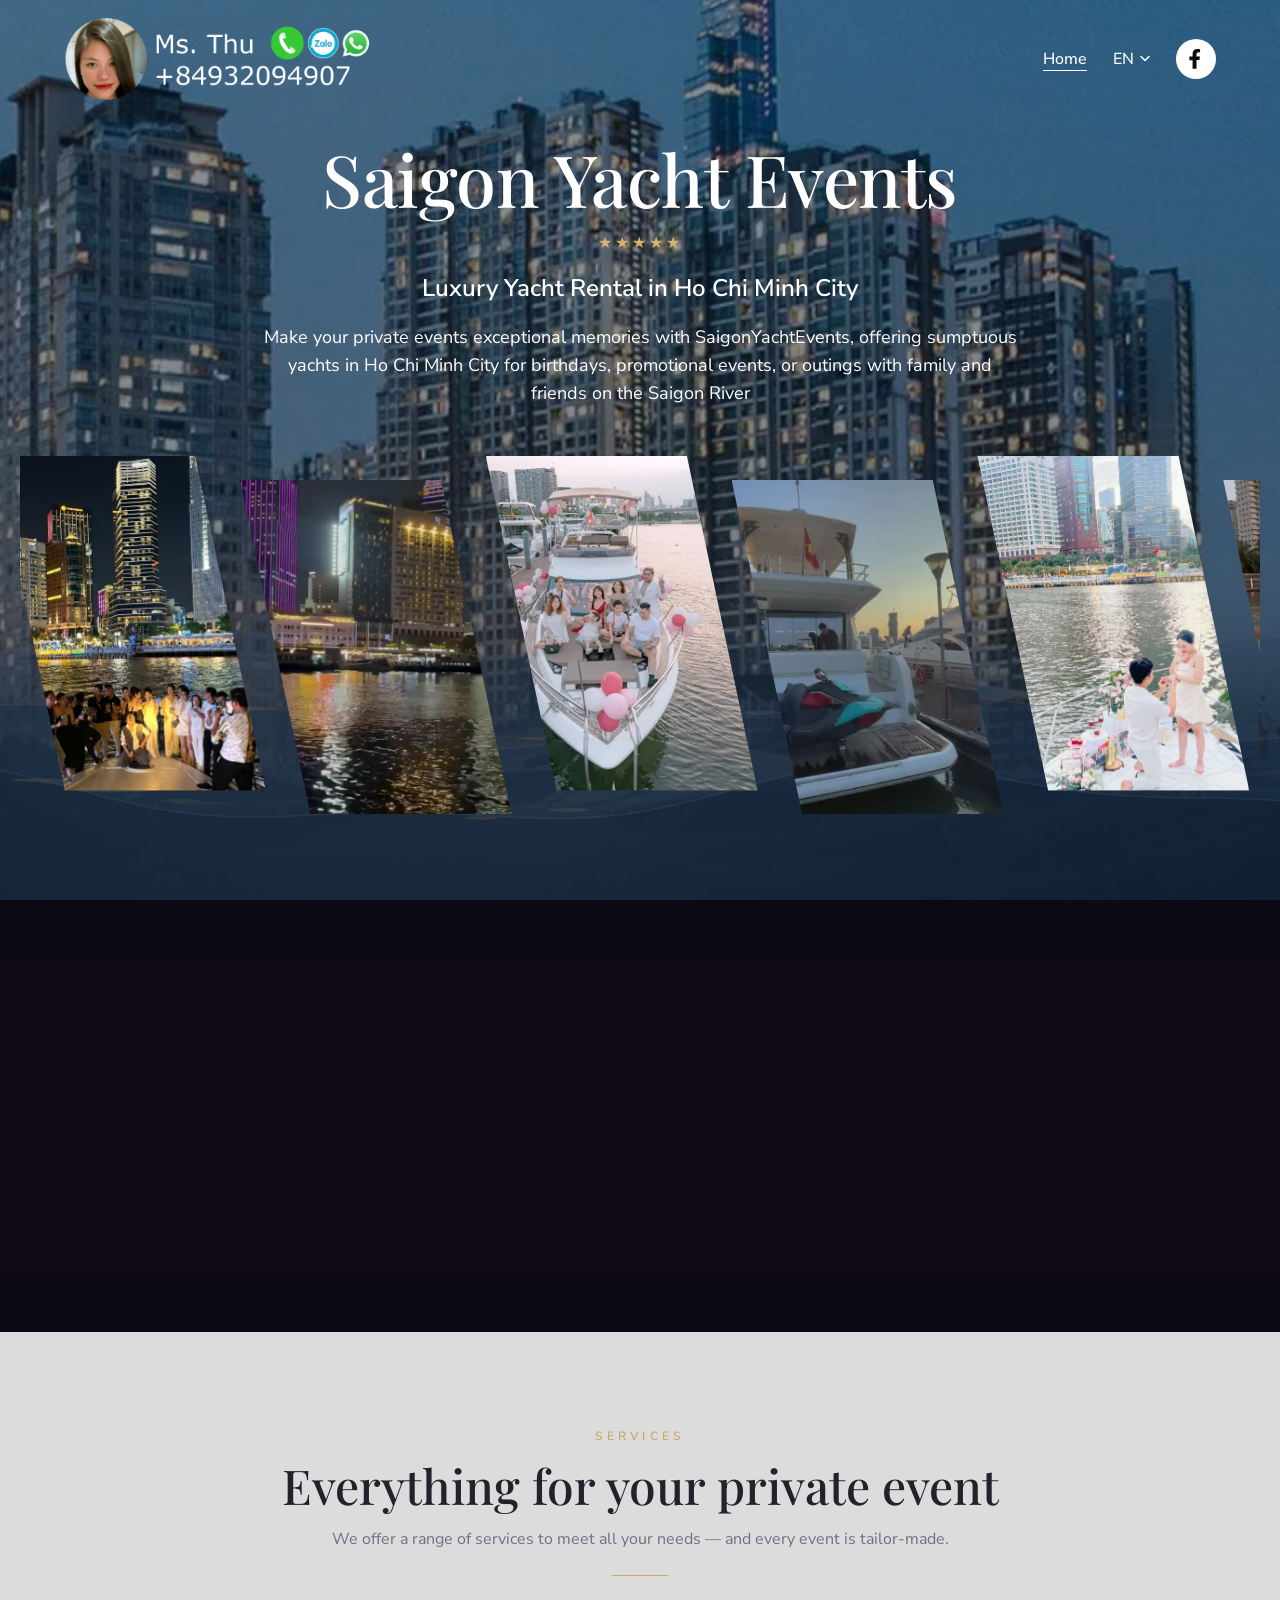
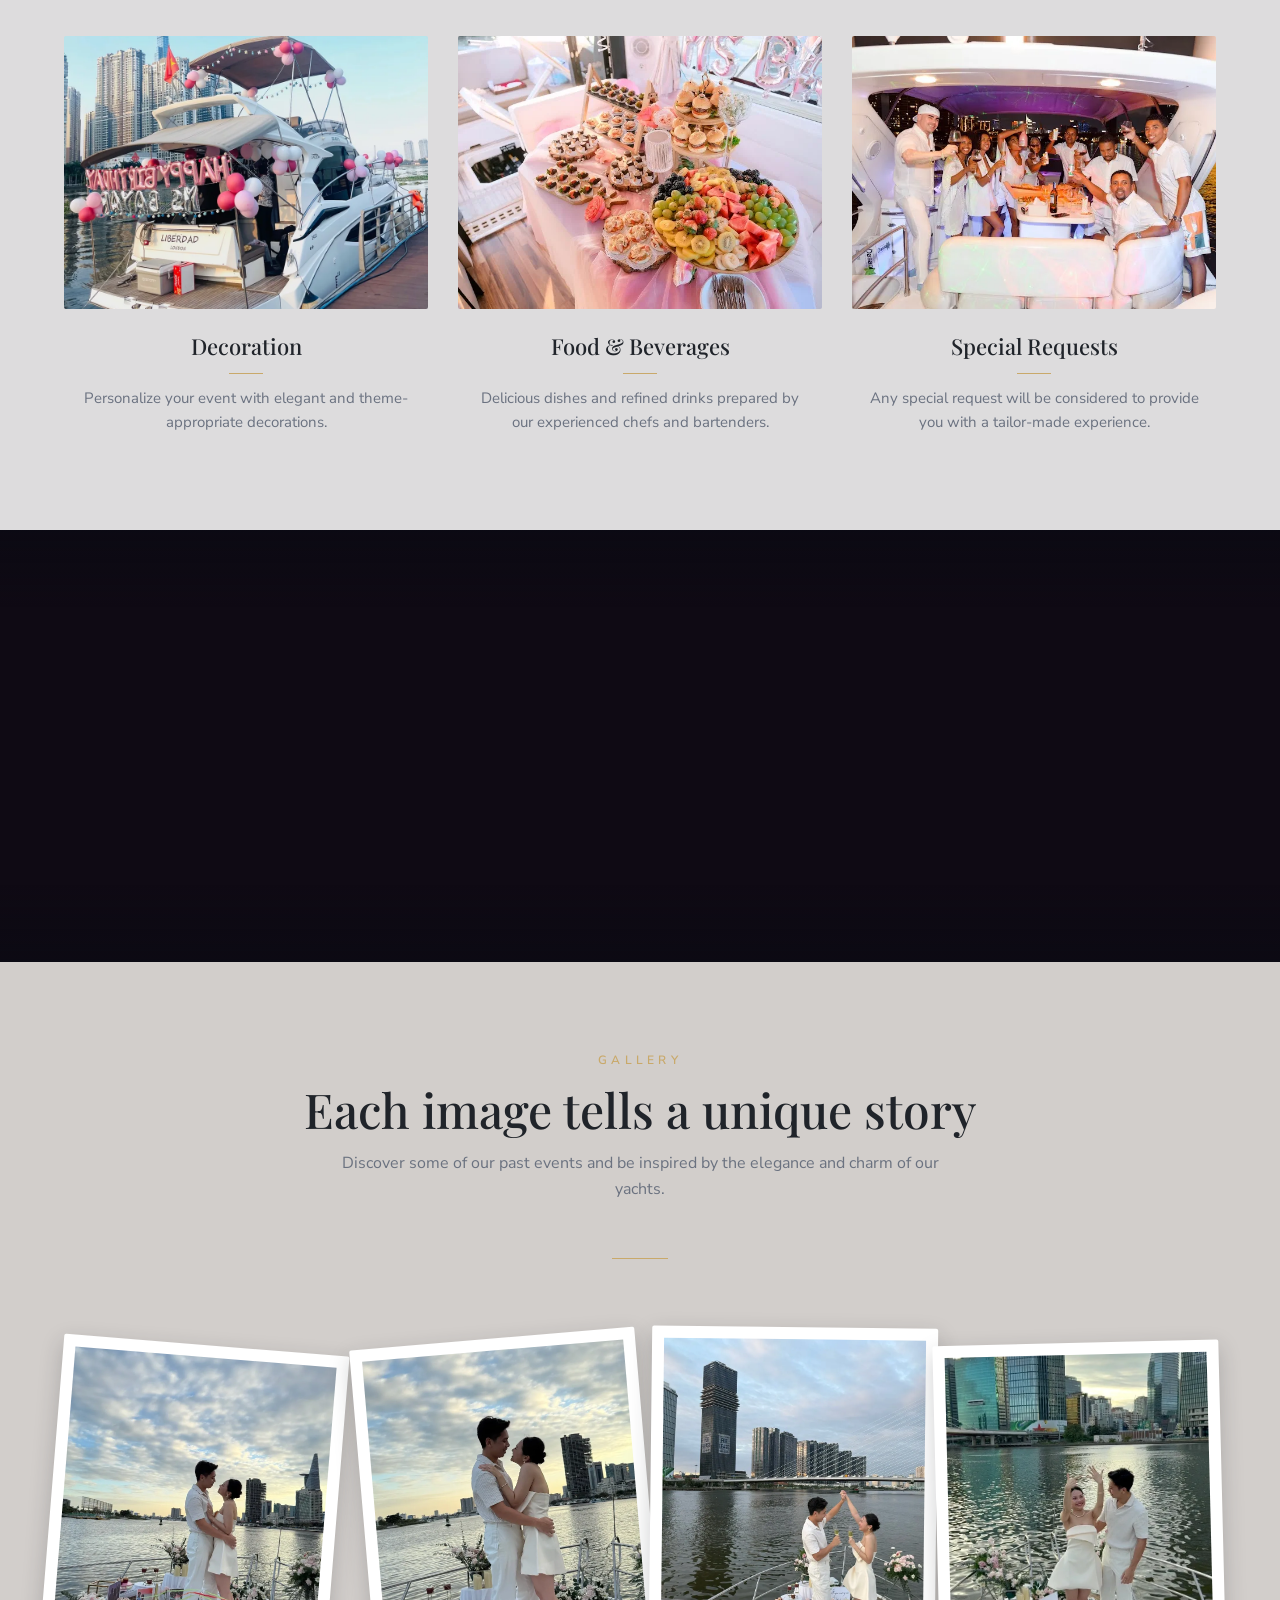
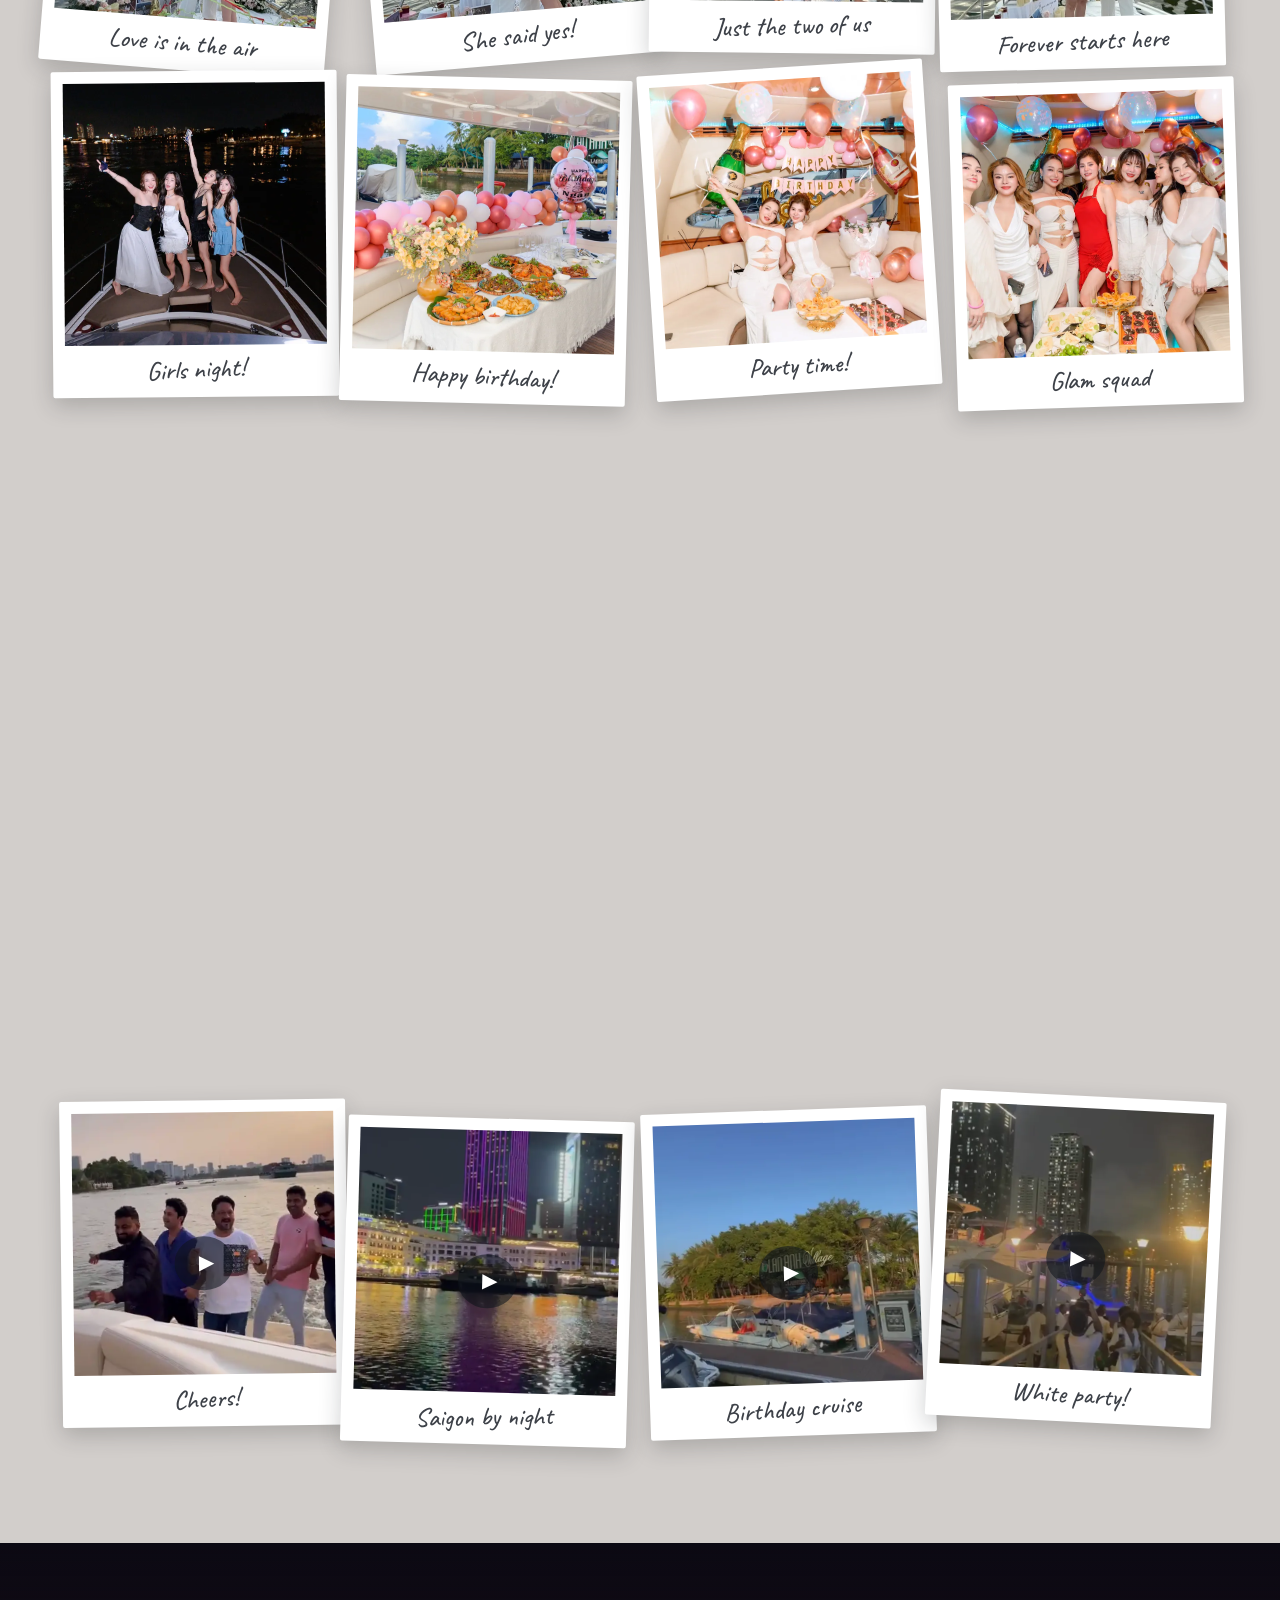
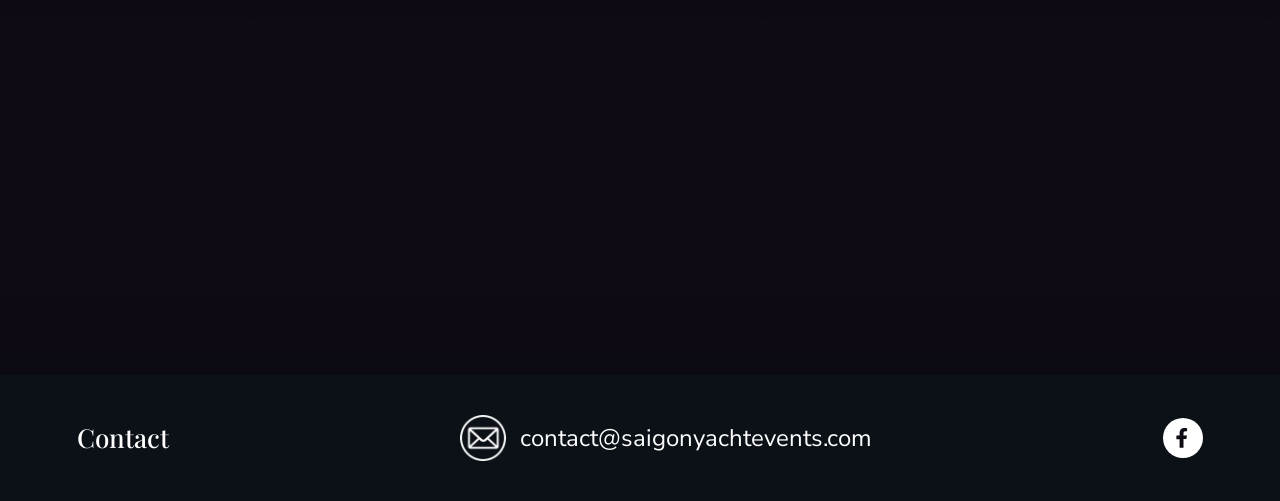
==== index.html @ d0cb5a9b "feat: effet fly cam — décollage au-dessus de la Saigon River Moteur unique (~30 fps) qui pilote tout" ====
<!DOCTYPE html>
<html lang="en">
<head>
  <meta charset="UTF-8" />
  <meta name="viewport" content="width=device-width, initial-scale=1.0" />
  <title>Luxury Yacht Rentals in Ho Chi Minh City | Saigonyachtevents | Saigon Yacht Events</title>
  <meta name="description" content="Make your private events exceptional memories with SaigonYachtEvents, offering sumptuous yachts in Ho Chi Minh City for birthdays, promotional events, or outings with family and friends on the Saigon River." />
  <link rel="icon" type="image/png" sizes="32x32" href="assets/img/favicon-32.png" />
  <link rel="icon" type="image/png" sizes="64x64" href="assets/img/favicon.png" />
  <link rel="apple-touch-icon" href="assets/img/apple-touch-icon.png" />
  <link rel="manifest" href="site.webmanifest" />
  <meta name="apple-mobile-web-app-title" content="Saigon Yacht" />
  <meta name="apple-mobile-web-app-capable" content="yes" />
  <meta name="mobile-web-app-capable" content="yes" />
  <meta name="theme-color" content="#0d131a" />
  <link rel="preconnect" href="https://fonts.googleapis.com" />
  <link rel="preconnect" href="https://fonts.gstatic.com" crossorigin />
  <link href="https://fonts.googleapis.com/css2?family=Playfair+Display:ital,wght@0,400;0,500;0,600;1,400&family=Nunito+Sans:wght@300;400;600&family=Caveat:wght@500;600&display=swap" rel="stylesheet" />
  <link rel="stylesheet" href="css/style.css?v=3" />
</head>
<body>
  <!-- fond animé fixe : skyline Ken Burns + eau canvas + nuit/étoiles pilotées au scroll -->
  <div class="hero-bg" aria-hidden="true">
    <div class="bg-img"></div>
    <div class="bg-water"><canvas id="water"></canvas></div>
    <div class="bg-mist"></div>
    <div class="bg-night"></div>
    <div class="bg-stars"></div>
  </div>

  <!-- ===================== Header ===================== -->
  <header class="site-header">
    <a class="brand" href="index.html" aria-label="Saigon Yacht Events">
      <img class="brand-img" src="assets/img/logo.png" alt="Saigon Yacht Events logo" />
    </a>

    <nav class="main-nav">
      <a class="nav-link active" href="index.html">Home</a>

      <div class="lang" id="lang">
        <button class="lang-btn" type="button" aria-haspopup="true" aria-expanded="false">
          EN
          <svg viewBox="0 0 10 7" fill="none" xmlns="http://www.w3.org/2000/svg"><path d="M1 1l4 4 4-4" stroke="currentColor" stroke-width="1.5" stroke-linecap="round" stroke-linejoin="round"/></svg>
        </button>
        <div class="lang-menu">
          <a class="active" href="index.html">English</a>
          <a href="vi.html">Tiếng Việt</a>
        </div>
      </div>

      <a class="fb" href="https://www.facebook.com/nhu.nhongnheo.965" target="_blank" rel="noopener" aria-label="Facebook">
        <svg viewBox="0 0 40 40" xmlns="http://www.w3.org/2000/svg"><circle cx="20" cy="20" r="20" fill="#fff"/><path d="M23.4 21.1l.55-3.6h-3.45v-2.34c0-.98.48-1.94 2.02-1.94h1.57V10.2s-1.43-.24-2.79-.24c-2.85 0-4.71 1.72-4.71 4.84v2.74H13.4v3.6h3.18V29.8h3.92v-8.7h2.9z" fill="#0f0a14"/></svg>
      </a>
    </nav>

    <button class="nav-toggle" type="button" aria-label="Menu" aria-expanded="false">
      <span></span><span></span><span></span>
    </button>
  </header>

  <!-- ===================== Hero ===================== -->
  <section class="hero">
    <h1>Saigon Yacht Events</h1>
    <div class="stars" aria-label="5 star rating">★★★★★</div>
    <p class="hero-sub">Luxury Yacht Rental in Ho Chi Minh City</p>
    <p class="hero-lead">
      Make your private events exceptional memories with SaigonYachtEvents,
      offering sumptuous yachts in Ho Chi Minh City for birthdays, promotional
      events, or outings with family and friends on the Saigon River
    </p>

    <!-- rempli automatiquement depuis assets/img/Page1 (voir photos.js) -->
    <div class="collage"></div>
  </section>

  <div class="bg-window" aria-hidden="true"></div>

  <!-- ===================== Services ===================== -->
  <section class="services" id="services">
    <div class="reveal">
      <span class="eyebrow">Services</span>
      <h2 class="section-title">Everything for your private event</h2>
      <p class="section-intro">We offer a range of services to meet all your needs — and every event is tailor-made.</p>
      <div class="section-rule"></div>
    </div>

    <div class="cards">
      <article class="card reveal d1">
        <div class="ph"><img src="assets/img/Services/decoration.webp" alt="Decoration" loading="lazy" /></div>
        <h3>Decoration</h3>
        <p>Personalize your event with elegant and theme-appropriate decorations.</p>
      </article>
      <article class="card reveal d2">
        <div class="ph"><img src="assets/img/Services/food.webp" alt="Food and beverages" loading="lazy" /></div>
        <h3>Food &amp; Beverages</h3>
        <p>Delicious dishes and refined drinks prepared by our experienced chefs and bartenders.</p>
      </article>
      <article class="card reveal d3">
        <div class="ph"><img src="assets/img/Services/special.webp" alt="Special requests" loading="lazy" /></div>
        <h3>Special Requests</h3>
        <p>Any special request will be considered to provide you with a tailor-made experience.</p>
      </article>
    </div>
  </section>

  <div class="bg-window" aria-hidden="true"></div>

  <!-- ===================== Gallery ===================== -->
  <section class="gallery" id="gallery">
    <div class="reveal">
      <span class="eyebrow">Gallery</span>
      <h2 class="section-title">Each image tells a unique story</h2>
      <p class="section-intro">Discover some of our past events and be inspired by the elegance and charm of our yachts.</p>
      <div class="section-rule"></div>
    </div>

    <!-- remplie automatiquement depuis assets/img/Gallery (voir photos.js) -->
    <div class="grid"></div>
  </section>

  <div class="bg-window" aria-hidden="true"></div>

  <!-- ===================== Contact / Footer ===================== -->
  <footer class="site-footer" id="contact">
    <h5>Contact</h5>
    <a class="contact-link" href="mailto:contact@saigonyachtevents.com">
      <img src="assets/img/email.png" alt="email saigonyachtevents" />
      contact@saigonyachtevents.com
    </a>
    <a class="fb" href="https://www.facebook.com/nhu.nhongnheo.965" target="_blank" rel="noopener" aria-label="Facebook">
      <svg viewBox="0 0 40 40" xmlns="http://www.w3.org/2000/svg"><circle cx="20" cy="20" r="20" fill="#fff"/><path d="M23.4 21.1l.55-3.6h-3.45v-2.34c0-.98.48-1.94 2.02-1.94h1.57V10.2s-1.43-.24-2.79-.24c-2.85 0-4.71 1.72-4.71 4.84v2.74H13.4v3.6h3.18V29.8h3.92v-8.7h2.9z" fill="#0f0a14"/></svg>
    </a>
  </footer>

  <script src="assets/photos.js?v=3"></script>
  <script src="assets/site.js?v=3"></script>
</body>
</html>
---- css/style.css ----
/* =========================================================
   Saigon Yacht Events — Luxury Yacht Rental in Ho Chi Minh City
   Rebuilt static site
   ========================================================= */

:root {
  --dark: #1d1e20;
  --services-bg: #0f0a14;
  --text-muted: #56585e;
  --text-muted-dark: #a9adb5;
  --white: #ffffff;
  --font-head: "Playfair Display", serif;   /* titres — police du proto3 */
  --font-base: "Nunito Sans", sans-serif;   /* texte — police du proto3 */
  --font-body: "Nunito Sans", sans-serif;
  --maxw: 1200px;
  /* palette du proto3 */
  --proto-ink: #20242A;
  --proto-grey: #6B7280;
  --proto-gold: #C9A96A;
  --proto-off: #FAFAF8;
}

* { box-sizing: border-box; margin: 0; padding: 0; }

html { scroll-behavior: smooth; }

body {
  font-family: var(--font-base);
  color: var(--dark);
  background: var(--services-bg);
  -webkit-font-smoothing: antialiased;
  /* pas d'overflow-x: hidden ici : il casse le backdrop-filter du header
     sur iOS/iPadOS (bug WebKit). Le carrousel large est déjà contenu par
     .collage (overflow: hidden), donc aucun débordement horizontal. */
}

img { display: block; max-width: 100%; }
a { text-decoration: none; color: inherit; }

/* ---------------- Header ---------------- */
.site-header {
  position: fixed;
  inset: 0 0 auto 0;
  z-index: 50;
  display: flex;
  align-items: center;
  justify-content: space-between;
  padding: 18px clamp(20px, 5vw, 72px);
  background-color: transparent;
  transition: background-color .3s ease-in-out, box-shadow .3s ease-in-out;
}
/* une fois scrollé : bandeau sombre semi-transparent + flou du contenu
   derrière (effet verre dépoli), au lieu d'un noir plein */
.site-header.scrolled {
  background-color: rgba(13, 19, 26, .6);
  -webkit-backdrop-filter: blur(10px);
  backdrop-filter: blur(10px);
  box-shadow: 0 6px 14px rgba(0, 0, 0, .1);
}

/* le PNG du logo contient déjà l'avatar, le nom, le numéro et les icônes */
.brand { display: block; line-height: 0; }
.brand-img { height: 82px; width: auto; }

.main-nav { display: flex; align-items: center; gap: 26px; }
.main-nav a { color: var(--white); font-family: var(--font-body); font-size: 16px; font-weight: 500; }
.nav-link.active { text-decoration: underline; text-underline-offset: 6px; }

/* language dropdown */
.lang { position: relative; }
.lang-btn {
  display: inline-flex;
  align-items: center;
  gap: 6px;
  background: none;
  border: 0;
  color: var(--white);
  font-family: var(--font-body);
  font-size: 16px;
  font-weight: 500;
  cursor: pointer;
}
.lang-btn svg { width: 10px; height: 10px; transition: transform .2s; }
.lang.open .lang-btn svg { transform: rotate(180deg); }
.lang-menu {
  position: absolute;
  top: calc(100% + 10px);
  right: 0;
  min-width: 150px;
  background: #0d131a;
  border-radius: 10px;
  box-shadow: 0 12px 30px rgba(0,0,0,.3);
  padding: 6px;
  display: none;
}
.lang.open .lang-menu { display: block; }
.lang-menu a {
  display: block;
  padding: 9px 14px;
  border-radius: 7px;
  color: #fff;
  font-family: var(--font-body);
  font-size: 15px;
}
.lang-menu a:hover, .lang-menu a.active { background: rgba(255,255,255,.12); }

.fb {
  width: 40px; height: 40px;
  display: inline-flex; align-items: center; justify-content: center;
  color: #fff;
}
.fb svg { width: 40px; height: 40px; }

/* ---------------- Menu mobile (hamburger) ---------------- */
.nav-toggle {
  display: none;
  background: none;
  border: 0;
  cursor: pointer;
  padding: 8px;
}
.nav-toggle span {
  display: block;
  width: 26px;
  height: 2px;
  background: #fff;
  margin: 6px 0;
  border-radius: 2px;
  transition: transform .3s ease, opacity .3s ease;
}
.nav-toggle.open span:nth-child(1) { transform: translateY(8px) rotate(45deg); }
.nav-toggle.open span:nth-child(2) { opacity: 0; }
.nav-toggle.open span:nth-child(3) { transform: translateY(-8px) rotate(-45deg); }

@media (max-width: 768px) {
  .site-header { padding: 10px 16px; }
  .brand-img { height: 60px; }
  .nav-toggle { display: block; }
  /* la nav devient un panneau déroulant sous le header */
  .main-nav {
    display: none;
    position: absolute;
    top: 100%;
    left: 0;
    right: 0;
    flex-direction: column;
    align-items: stretch;
    gap: 0;
    background: #0d131a;
    padding: 0 0 6px;
    box-shadow: 0 16px 30px rgba(0, 0, 0, .35);
  }
  .site-header.menu-open { background-color: #0d131a; }
  .site-header.menu-open .main-nav { display: flex; }

  /* chaque entrée = ligne pleine largeur, alignée à gauche, avec séparateur */
  .main-nav .nav-link,
  .lang,
  .main-nav .fb {
    border-top: 1px solid rgba(255, 255, 255, .08);
  }
  .main-nav .nav-link {
    display: flex;
    align-items: center;
    justify-content: center;
    position: relative;
    padding: 16px 24px;
    width: 100%;
    text-decoration: none;
  }
  .main-nav .nav-link.active { color: var(--proto-gold); }
  /* icône maison ancrée à gauche, libellé centré */
  .main-nav .nav-link::before {
    content: "";
    width: 24px;
    height: 24px;
    position: absolute;
    left: 24px;
    top: 50%;
    transform: translateY(-50%);
    flex-shrink: 0;
    background: url("data:image/svg+xml,%3Csvg xmlns='http://www.w3.org/2000/svg' viewBox='0 0 24 24' fill='none' stroke='white' stroke-width='1.6' stroke-linecap='round' stroke-linejoin='round'%3E%3Cpath d='M2 11 12 2l10 9'/%3E%3Cpath d='M4.5 9.5V22h15V9.5'/%3E%3C/svg%3E") no-repeat center / contain;
  }

  /* langue : les deux langues affichées directement (combo EN masqué) */
  .lang { display: flex; align-items: center; justify-content: center; width: 100%; position: relative; }
  .lang-btn { display: none; }
  /* icône globe ancrée à gauche, langues centrées */
  .lang::before {
    content: "";
    width: 24px;
    height: 24px;
    position: absolute;
    left: 24px;
    top: 50%;
    transform: translateY(-50%);
    flex-shrink: 0;
    background: url("data:image/svg+xml,%3Csvg xmlns='http://www.w3.org/2000/svg' viewBox='0 0 24 24' fill='none' stroke='white' stroke-width='1.5'%3E%3Ccircle cx='12' cy='12' r='11'/%3E%3Cellipse cx='12' cy='12' rx='4.6' ry='11'/%3E%3Cpath d='M1 12h22'/%3E%3C/svg%3E") no-repeat center / contain;
  }
  .lang-menu {
    position: static;
    display: flex;               /* les deux langues côte à côte */
    background: transparent;
    box-shadow: none;
    min-width: 0;
    padding: 0;
    margin: 0;
  }
  .lang-menu a {
    padding: 16px 16px;
    border-radius: 0;
    color: #fff;
    font-size: 16px;
    text-align: center;
  }
  .lang-menu a + a { margin-left: 16px; }
  .lang-menu a.active { color: var(--proto-gold); }
  .lang-menu a:hover { background: rgba(255, 255, 255, .06); }

  /* Facebook : icône ancrée à gauche, libellé centré */
  .main-nav .fb {
    width: 100%;
    justify-content: center;
    position: relative;
    padding: 14px 24px;
    margin: 0;
  }
  .main-nav .fb svg {
    width: 24px;
    height: 24px;
    position: absolute;
    left: 24px;
    top: 50%;
    transform: translateY(-50%);
  }
  .main-nav .fb::after {
    content: "Facebook";
    color: #fff;
    font-family: var(--font-body);
    font-size: 16px;
  }
}

/* ---------------- Hero ---------------- */
.hero {
  position: relative;
  overflow: hidden;
  min-height: 100vh;
  display: flex;
  flex-direction: column;
  align-items: center;
  justify-content: flex-start;
  text-align: center;
  color: var(--white);
  padding: 130px 20px 60px;
}
/* ---------------- Fond animé fixe (tout le site) ----------------
   Pile de couches en position:fixed (composité navigateur, pas de
   background-attachment: fixed — bogué/zoomé sur iOS) :
     .bg-img    la skyline, zoom lent Ken Burns (transform sur l'élément)
     .bg-water  canvas 2D : vagues + reflets dorés (rendu dans site.js)
     .bg-night  teinte bleu nuit, opacité 0→.6 pilotée par le scroll (JS)
     .bg-stars  étoiles CSS, apparaissent après ~30 % de scroll (JS)
   Visible à travers le hero (transparent) et deviné derrière les
   sections translucides « verre ». L'ordre DOM fait le z-ordering. */
.hero-bg {
  position: fixed;
  inset: 0;
  z-index: -1;
  overflow: hidden; /* clippe le scale du Ken Burns — pas ancêtre du header, sans danger iOS */
  background: #0a1220;
}
/* voile sombre statique (l'ancien dégradé), au-dessus de l'image scalée */
.hero-bg::after {
  content: '';
  position: absolute;
  inset: 0;
  background: linear-gradient(180deg, rgba(10,20,35,.45) 0%, rgba(10,18,30,.55) 100%);
}
/* couche caméra : surdimensionnée (±15 %) pour que le vol (translate/scale
   pilotés en JS) ne découvre jamais les bords */
.bg-img {
  position: absolute;
  inset: -15%;
  background: url("../assets/img/hero-bg.webp") center/cover no-repeat;
  will-change: transform;
}
/* brume au ras de l'eau, dérive lente ; dissipée en altitude (opacité JS) */
.bg-mist {
  position: absolute;
  inset: -10% -25%;
  opacity: .5;
  background:
    radial-gradient(60% 45% at 22% 78%, rgba(190,205,225,.30), transparent 70%),
    radial-gradient(50% 40% at 68% 70%, rgba(170,190,215,.22), transparent 70%),
    radial-gradient(70% 50% at 45% 88%, rgba(200,214,232,.26), transparent 72%);
  animation: mistDrift 26s ease-in-out infinite alternate;
  will-change: transform;
}
@keyframes mistDrift {
  from { transform: translateX(-3%); }
  to   { transform: translateX(3%); }
}
.bg-night {
  position: absolute;
  inset: 0;
  opacity: 0; /* piloté en JS : 0 → .6 selon le scroll */
  background: linear-gradient(180deg, #040a16 0%, #081226 55%, #0b1730 100%);
}
/* champ d'étoiles : tuiles de radial-gradients à tailles différentes
   (casse la répétition), limité au ciel (bas exclu) */
.bg-stars {
  position: absolute;
  inset: 0 0 42% 0;
  opacity: 0; /* piloté en JS : apparaît après ~20 % de scroll */
  background-image:
    radial-gradient(1.4px 1.4px at 27px 39px, rgba(255,255,255,.95), transparent 55%),
    radial-gradient(1.8px 1.8px at 130px 92px, rgba(235,211,160,.9), transparent 55%),
    radial-gradient(1.3px 1.3px at 210px 150px, rgba(255,255,255,.8), transparent 55%),
    radial-gradient(1.6px 1.6px at 60px 180px, rgba(255,255,255,.85), transparent 55%),
    radial-gradient(1.2px 1.2px at 300px 60px, rgba(220,230,255,.75), transparent 55%);
  background-size: 220px 170px, 320px 250px, 260px 210px, 290px 230px, 350px 270px;
}
/* eau : bande basse fondue dans la skyline par un mask dégradé */
.bg-water {
  position: absolute;
  left: 0;
  right: 0;
  bottom: 0;
  height: 38vh;
  -webkit-mask-image: linear-gradient(to bottom, transparent, #000 45%);
  mask-image: linear-gradient(to bottom, transparent, #000 45%);
}
.bg-water canvas { width: 100%; height: 100%; display: block; }

/* fenêtres sur le fond animé entre les sections : la caméra en vol s'y
   révèle en plein écran pendant le scroll */
.bg-window {
  height: 48vh;
  background: linear-gradient(180deg, rgba(6,10,18,.35), transparent 18%, transparent 82%, rgba(6,10,18,.35));
}
@media (max-width: 768px) {
  .bg-window { height: 34vh; }
}

.hero h1 {
  font-family: var(--font-head);
  font-weight: 500;
  font-size: clamp(40px, 7vw, 72px);
  letter-spacing: -0.5px;
}
.stars {
  font-size: 16px;
  letter-spacing: 3px;
  margin: 6px 0 18px;
  color: #D9B36C; /* or de la maquette */
  text-shadow: 0 0 12px rgba(235, 211, 160, .45); /* léger halo doré */
}
.hero-sub {
  font-family: var(--font-base);
  font-weight: 600;
  font-size: clamp(18px, 2.4vw, 24px);
  margin-bottom: 20px;
}
.hero-lead {
  font-family: var(--font-body);
  font-weight: 400;
  font-size: 18px;
  line-height: 1.55;
  max-width: 760px;
  margin: 0 auto;
}

/* apparition du texte au chargement (effet riseIn de la maquette) :
   chaque ligne monte en fondu, l'une après l'autre */
.hero h1,
.hero .stars,
.hero-sub,
.hero-lead {
  opacity: 0;
  animation: riseIn 1.1s ease forwards;
}
.hero h1     { animation-delay: .3s; }
.hero .stars { animation-delay: .55s; }
.hero-sub    { animation-delay: .75s; }
.hero-lead   { animation-delay: .95s; }
/* les cadres penchés apparaissent un à un (délai posé en JS),
   le temps d'admirer le fond */
.collage-track img,
.collage-track video {
  opacity: 0;
  animation: riseIn .9s ease forwards;
}
@keyframes riseIn {
  from { opacity: 0; transform: translateY(26px); }
  to   { opacity: 1; transform: translateY(0); }
}
/* le texte et le carrousel passent au-dessus des paillettes */
.hero h1, .hero .stars, .hero-sub, .hero-lead, .collage {
  position: relative;
  z-index: 2;
}

/* paillettes flottantes (effet lanternes de la maquette) :
   petites lueurs dorées qui montent lentement du bas du hero */
.lights {
  position: absolute;
  inset: 0;
  z-index: 1;
  pointer-events: none;
  overflow: hidden;
}
.light {
  position: absolute;
  bottom: -4vh;
  border-radius: 50%;
  background: radial-gradient(circle, rgba(235, 211, 160, .9), rgba(235, 211, 160, 0) 70%);
  animation: sparkleFloat linear infinite;
  opacity: 0;
}
@keyframes sparkleFloat {
  0%   { transform: translateY(0) translateX(0); opacity: 0; }
  12%  { opacity: .75; }
  85%  { opacity: .35; }
  100% { transform: translateY(-108vh) translateX(4vw); opacity: 0; }
}

@media (prefers-reduced-motion: reduce) {
  .hero h1, .hero .stars, .hero-sub, .hero-lead,
  .collage-track img, .collage-track video {
    animation: none;
    opacity: 1;
  }
  .light { animation: none; display: none; }
  .bg-mist { animation: none; } /* la caméra reste pilotée par le scroll (geste utilisateur) */
}

/* hero collage — carrousel lent de cadres penchés (photos et clips vidéo)
   masqués en parallélogramme comme l'original
   (mask SVG : M148 0 H0 L52 200 H200 Z sur viewBox 200x200) */
.collage {
  margin-top: 48px;
  width: 100%;
  overflow: hidden;
}
.collage-track {
  display: flex;
  align-items: flex-start;
  width: max-content;
  animation: collage-scroll 70s linear infinite; /* durée recalculée en JS */
  will-change: transform;
}
.collage:hover .collage-track { animation-play-state: paused; } /* pause au survol */
.collage-track img,
.collage-track video {
  width: clamp(180px, 21.24vw, 306px);
  aspect-ratio: 260 / 320;
  height: auto;
  object-fit: cover;
  margin-left: -26px; /* uniforme sur tous les éléments : les 2 jeux ont la même largeur */
  clip-path: polygon(0% 0%, 74% 0%, 100% 100%, 26% 100%);
  flex-shrink: 0;
}
.collage-track img:nth-child(even),
.collage-track video:nth-child(even) { margin-top: 24px; }
/* la piste contient 2 jeux identiques : -50 % = exactement un jeu → boucle invisible */
@keyframes collage-scroll {
  from { transform: translateX(0); }
  to   { transform: translateX(-50%); }
}
@media (prefers-reduced-motion: reduce) {
  .collage-track { animation: none; }
}

/* ---------------- Services (style du proto3) ---------------- */
/* verre translucide : le fond animé se devine derrière */
.services {
  background: rgba(255, 255, 255, .92);
  color: var(--proto-ink);
  padding: 96px 5vw;
  text-align: center;
}
.section-title {
  font-family: var(--font-head);
  font-weight: 500;
  font-size: clamp(34px, 5vw, 48px);
  line-height: 1.15;
}
.services .section-title { color: var(--proto-ink); }
.eyebrow {
  font-size: 12px;
  letter-spacing: .36em;
  text-transform: uppercase;
  color: var(--proto-gold);
  font-weight: 600;
  display: block;
  margin-bottom: 14px;
}
.section-rule {
  width: 56px;
  height: 1px;
  background: var(--proto-gold);
  margin: 22px auto 0;
}
.section-intro {
  font-family: var(--font-body);
  font-size: 16px;
  line-height: 1.6;
  max-width: 640px;
  margin: 14px auto 0;
  color: var(--proto-grey);
}
.cards {
  display: grid;
  grid-template-columns: repeat(3, 1fr);
  gap: 30px;
  max-width: var(--maxw);
  margin: 60px auto 0;
}
.card { text-align: center; }
/* photo : zoom lent + cadre doré intérieur au survol */
.card .ph {
  overflow: hidden;
  border-radius: 2px;
  margin-bottom: 22px;
  position: relative;
}
.card .ph img {
  width: 100%;
  aspect-ratio: 4 / 3;
  object-fit: cover;
  transition: transform .8s cubic-bezier(.2, .7, .2, 1);
}
.card:hover .ph img { transform: scale(1.06); }
.card .ph::after {
  content: '';
  position: absolute;
  inset: 0;
  border: 1px solid rgba(201, 169, 106, 0);
  transition: all .5s ease;
}
.card:hover .ph::after {
  inset: 10px;
  border-color: rgba(201, 169, 106, .7);
}
/* titre : soulignement doré qui s'étire au survol */
.card h3 {
  font-family: var(--font-head);
  font-weight: 500;
  font-size: 22px;
  color: var(--proto-ink);
  margin-bottom: 8px;
}
.card h3::after {
  content: '';
  display: block;
  width: 34px;
  height: 1px;
  background: var(--proto-gold);
  margin: 12px auto 0;
  transition: width .4s ease;
}
.card:hover h3::after { width: 64px; }
.card p {
  font-family: var(--font-body);
  font-size: 15px;
  line-height: 1.6;
  color: var(--proto-grey);
  max-width: 330px;
  margin: 12px auto 0;
}

/* apparition au scroll (reveal du proto3) */
.reveal {
  opacity: 0;
  transform: translateY(30px);
  transition: opacity .85s ease, transform .85s ease;
}
.reveal.in { opacity: 1; transform: translateY(0); }
.reveal.d1 { transition-delay: .12s; }
.reveal.d2 { transition-delay: .24s; }
.reveal.d3 { transition-delay: .36s; }
@media (prefers-reduced-motion: reduce) {
  .reveal { opacity: 1; transform: none; transition: none; }
}

/* ---------------- Gallery ---------------- */
.gallery {
  background: rgba(248, 245, 239, .9); /* beige très clair translucide */
  padding: 90px 20px 100px;
  text-align: center;
}
/* blur « verre dépoli » sur desktop uniquement (grands backdrop-filter
   au-dessus d'un canvas animé = coûteux sur iPad/mobile) */
@media (hover: hover) and (pointer: fine) {
  .services {
    background: rgba(255, 255, 255, .86);
    -webkit-backdrop-filter: blur(10px);
    backdrop-filter: blur(10px);
  }
  .gallery {
    background: rgba(248, 245, 239, .84);
    -webkit-backdrop-filter: blur(10px);
    backdrop-filter: blur(10px);
  }
}
/* lightbox ouverte : on retire le blur des sections, sinon .gallery devient
   un stacking context et les polaroids volants (z 90) passeraient SOUS le
   voile .lb-backdrop (z 80) — la classe est posée par site.js */
body.lb-open .services,
body.lb-open .gallery {
  -webkit-backdrop-filter: none;
  backdrop-filter: none;
}
.gallery .section-title { color: var(--proto-ink); }
.gallery .section-intro { color: var(--proto-grey); margin-bottom: 56px; }
/* ---- galerie façon mur de polaroids ---- */
.grid {
  display: grid;
  grid-template-columns: repeat(4, 1fr);
  gap: 18px 10px; /* serré : avec les décalages, les polaroids se chevauchent légèrement */
  max-width: var(--maxw);
  margin: 56px auto 0;
  padding: 14px;
}
.grid img,
.grid video {
  width: 100%;
  aspect-ratio: 1 / 1;
  object-fit: cover;
  display: block;
}
/* le cadre polaroid : blanc, bord bas plus large pour la légende */
.grid a {
  display: block;
  position: relative;
  background: #fff;
  padding: 12px 12px 52px;
  box-shadow: 0 8px 22px rgba(32, 36, 42, .22);
  border-radius: 2px;
  /* --rot / --tx / --ty attribués individuellement en JS pour un désordre naturel */
  transform: rotate(var(--rot, 0deg)) translate(var(--tx, 0), var(--ty, 0));
  transition: transform .45s ease, box-shadow .45s ease;
}
/* au survol : le polaroid se redresse et se soulève */
.grid a:hover {
  transform: rotate(0deg) translate(var(--tx, 0), calc(var(--ty, 0px) - 4px)) scale(1.045);
  box-shadow: 0 18px 40px rgba(32, 36, 42, .3);
  z-index: 3;
}
/* IMPORTANT : l'apparition au scroll (.reveal.in) a une spécificité plus forte
   que .grid a — sans ces règles scopées, son transform écrase la rotation
   une fois l'animation finie, et tout redevient droit */
.grid a.reveal {
  opacity: 0;
  transform: rotate(var(--rot, 0deg)) translate(var(--tx, 0), calc(var(--ty, 0px) + 34px));
}
.grid a.reveal.in {
  opacity: 1;
  transform: rotate(var(--rot, 0deg)) translate(var(--tx, 0), var(--ty, 0));
}
.grid a.reveal.in:hover {
  transform: rotate(0deg) translate(var(--tx, 0), calc(var(--ty, 0px) - 4px)) scale(1.045);
}
@media (prefers-reduced-motion: reduce) {
  .grid a.reveal { opacity: 1; transform: rotate(var(--rot, 0deg)) translate(var(--tx, 0), var(--ty, 0)); }
}
/* légende manuscrite */
.grid .cap {
  position: absolute;
  left: 12px;
  right: 12px;
  bottom: 8px;
  height: 40px;
  display: flex;
  align-items: center;
  justify-content: center;
  font-family: "Caveat", cursive;
  font-size: 26px;
  font-weight: 500;
  color: #3d4148;
  transform: rotate(-1.2deg);
  white-space: nowrap;
  overflow: hidden;
}
/* page vietnamienne : Dancing Script (Caveat n'a pas les diacritiques VI) */
html[lang="vi"] .grid .cap {
  font-family: "Dancing Script", cursive;
  font-size: 21px;
}
/* badge lecture sur les vignettes vidéo */
.grid a.is-video::after {
  content: '▶';
  position: absolute;
  top: 50%;
  left: 50%;
  transform: translate(-50%, -50%);
  width: 54px;
  height: 54px;
  border-radius: 50%;
  background: rgba(13, 19, 26, .55);
  color: #fff;
  display: flex;
  align-items: center;
  justify-content: center;
  font-size: 20px;
  padding-left: 5px;
  pointer-events: none;
  transition: background .25s ease;
  z-index: 2; /* au-dessus du voile de survol */
}
.grid a.is-video:hover::after { background: rgba(13, 19, 26, .8); }

/* ---------------- Lightbox galerie ---------------- */
/* voile sombre séparé, placé SOUS la pile de polaroids (z 80 < 90 < 100) */
.lb-backdrop {
  position: fixed;
  inset: 0;
  z-index: 80;
  background: rgba(10, 12, 16, .88);
  display: none;
}
.lb-backdrop.open { display: block; }

.lightbox {
  position: fixed;
  inset: 0;
  z-index: 100;
  display: none;
  align-items: center;
  justify-content: center;
  background: transparent; /* le voile est géré par .lb-backdrop */
}
.lightbox.open { display: flex; }
/* la scène : le grand polaroid + les bordures de la pile qui dépassent */
.lb-stage { position: relative; }
.lb-pile {
  position: absolute;
  inset: 0;
  pointer-events: none;
}
.lb-pile i {
  position: absolute;
  inset: 0;
  background: #fff;
  border-radius: 2px;
  box-shadow: 0 16px 44px rgba(0, 0, 0, .38);
}
/* un rectangle grisé au dos : suggère la photo du polaroid d'en dessous */
.lb-pile i::after {
  content: '';
  position: absolute;
  inset: 14px 14px 58px;
  background: #eceae5;
}
.lb-pile i:nth-child(1) { transform: rotate(8deg)   translate(30px, 16px); }
.lb-pile i:nth-child(2) { transform: rotate(-11deg) translate(-34px, 8px); }
.lb-pile i:nth-child(3) { transform: rotate(4.5deg) translate(-14px, -22px); }
.lb-pile i:nth-child(4) { transform: rotate(-5deg)  translate(24px, -12px); }
.lb-pile i:nth-child(5) { transform: rotate(14deg)  translate(-6px, 30px); }
/* la pile apparaît juste après l'arrivée des polaroids volants */
.lightbox.open .lb-pile i { opacity: 0; animation: lbPileIn .45s ease both; }
.lightbox.open .lb-pile i:nth-child(1) { animation-delay: .30s; }
.lightbox.open .lb-pile i:nth-child(2) { animation-delay: .36s; }
.lightbox.open .lb-pile i:nth-child(3) { animation-delay: .42s; }
.lightbox.open .lb-pile i:nth-child(4) { animation-delay: .48s; }
.lightbox.open .lb-pile i:nth-child(5) { animation-delay: .54s; }
@keyframes lbPileIn { from { opacity: 0; } to { opacity: 1; } }

/* le grand polaroid sélectionné, au sommet de la pile */
.lb-polaroid {
  position: relative;
  background: #fff;
  padding: 16px 16px 72px;
  border-radius: 2px;
  box-shadow: 0 30px 80px rgba(0, 0, 0, .55);
  transform: rotate(-1.6deg);
}
.lightbox.open .lb-polaroid { animation: lbPop .5s ease .25s both; }
@keyframes lbPop {
  from { opacity: 0; transform: rotate(6deg) scale(.55); }
  to   { opacity: 1; transform: rotate(-1.6deg) scale(1); }
}
.lb-polaroid img,
.lb-polaroid video {
  display: block;
  max-width: min(76vw, 640px);
  max-height: 60vh;
}
.lb-cap {
  position: absolute;
  left: 16px;
  right: 16px;
  bottom: 16px;
  text-align: center;
  font-family: "Caveat", cursive;
  font-size: 32px;
  font-weight: 500;
  color: #3d4148;
  transform: rotate(-1deg);
  white-space: nowrap;
  overflow: hidden;
}
html[lang="vi"] .lb-cap { font-family: "Dancing Script", cursive; font-size: 25px; }

/* formation de la pile : les polaroids de la grille volent vers le centre */
.grid a.piling {
  transition: transform .65s cubic-bezier(.4, .1, .2, 1);
}
.lightbox button {
  position: absolute;
  background: none;
  border: 0;
  color: #fff;
  cursor: pointer;
  font-size: 40px;
  line-height: 1;
  padding: 14px;
  opacity: .75;
  transition: opacity .2s;
  z-index: 1;
}
.lightbox button:hover { opacity: 1; }
.lb-close { top: 10px; right: 18px; font-size: 52px; }
.lb-prev { left: 12px; top: 50%; transform: translateY(-50%); }
.lb-next { right: 12px; top: 50%; transform: translateY(-50%); }
.lb-counter {
  position: absolute;
  bottom: 16px;
  left: 50%;
  transform: translateX(-50%);
  color: #fff;
  font-family: var(--font-body);
  font-size: 14px;
  opacity: .8;
}
@media (max-width: 620px) {
  .lightbox img { max-width: 96vw; }
  .lightbox button { font-size: 30px; padding: 10px; }
  .lb-close { font-size: 40px; }
}

/* ---------------- Contact / Footer ----------------
   comme le site live : barre sombre — Contact | ✉ email | f */
.site-footer {
  background: rgba(13, 19, 26, .92); /* quasi opaque, laisse deviner le fond nuit */
  display: flex;
  align-items: center;
  justify-content: space-between;
  gap: 24px;
  padding: 40px clamp(20px, 6vw, 87px);
}
.site-footer h5 {
  font-family: var(--font-head);
  font-weight: 500;
  font-size: 26px;
  color: #fff;
}
.contact-link {
  display: inline-flex;
  align-items: center;
  gap: 14px;
  font-family: var(--font-body);
  font-size: 24px;
  color: #fff;
}
.contact-link img { width: 46px; height: 46px; }
.contact-link:hover { text-decoration: underline; }

/* ---------------- Responsive ---------------- */
@media (max-width: 1000px) {
  .grid { grid-template-columns: repeat(3, 1fr); }
}
@media (max-width: 900px) {
  .cards { grid-template-columns: 1fr; max-width: 460px; }
  .grid { grid-template-columns: repeat(2, 1fr); }
  .collage-track img,
  .collage-track video { width: 44vw; }
}
@media (max-width: 620px) {
  .hero { padding-top: 120px; }
  .site-footer { flex-direction: column; text-align: center; padding: 32px 20px; }
  .contact-link { font-size: 18px; }
  .contact-link img { width: 36px; height: 36px; }
}
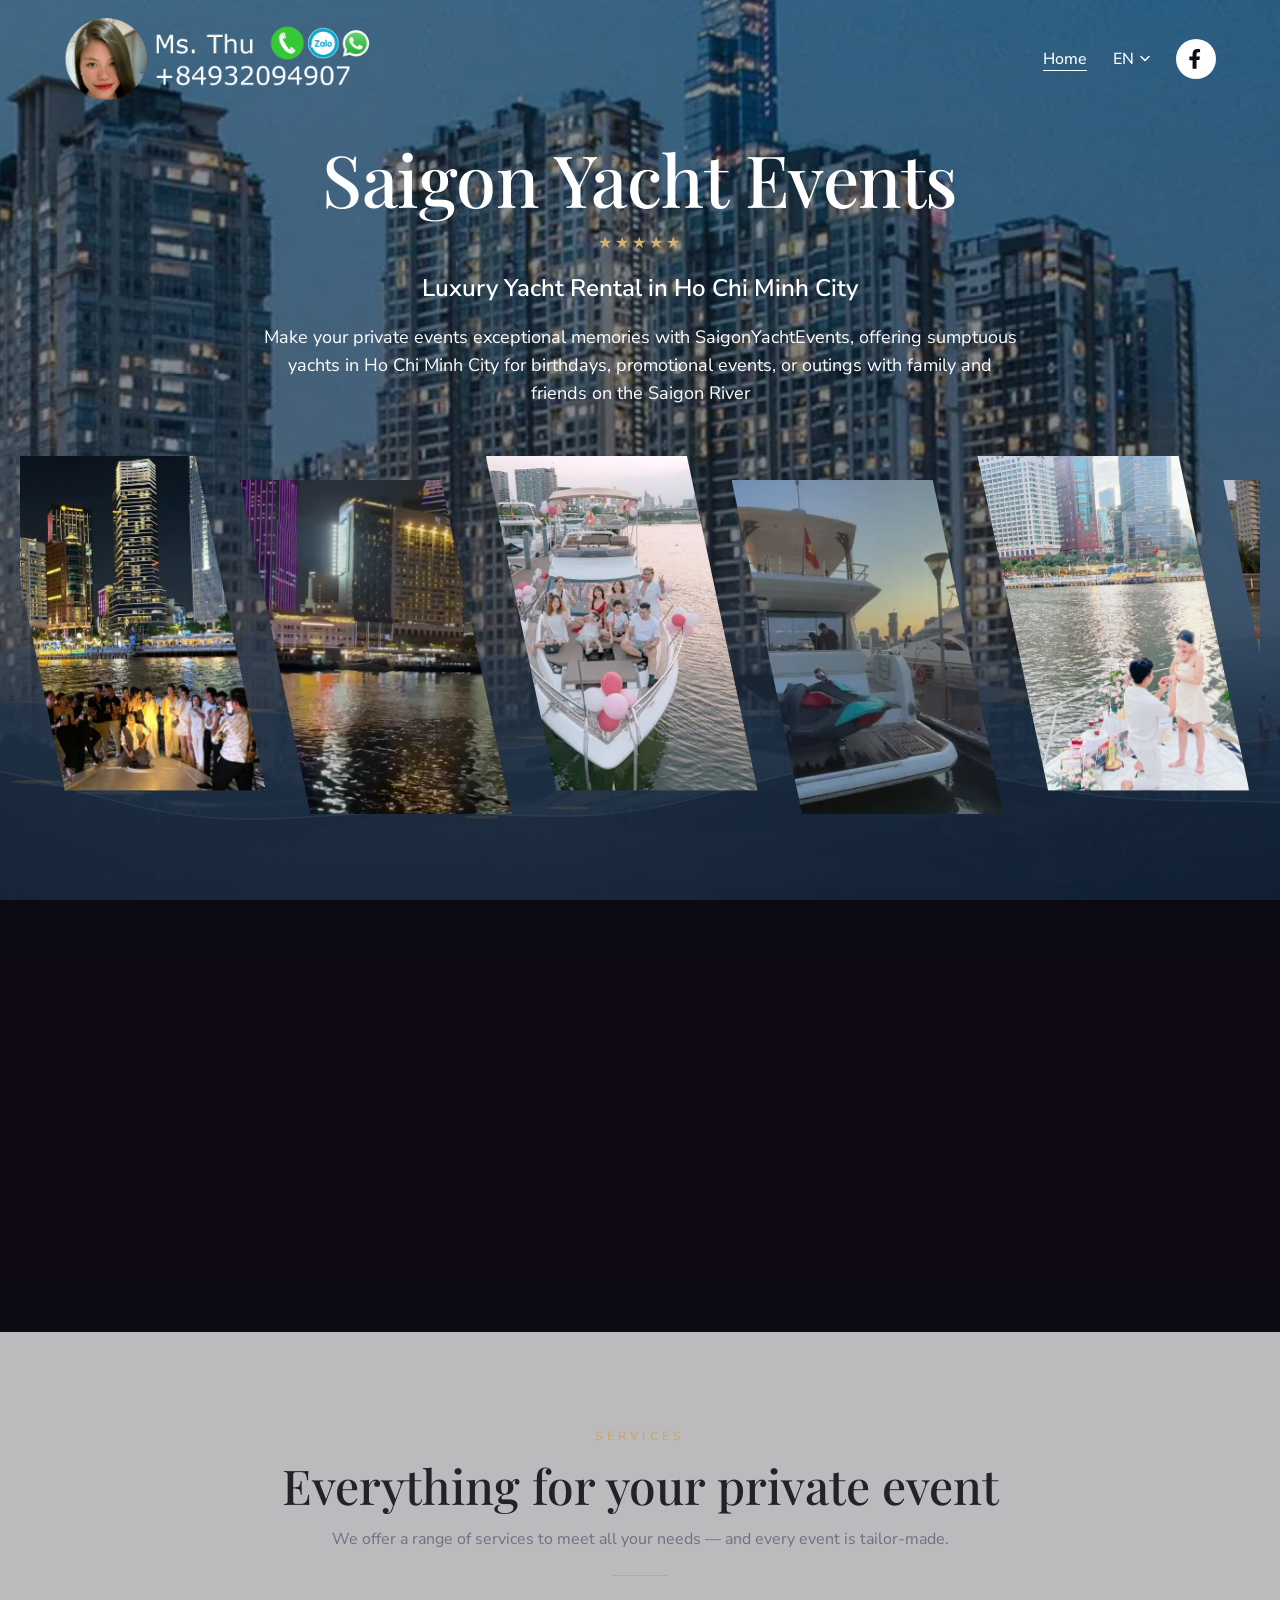
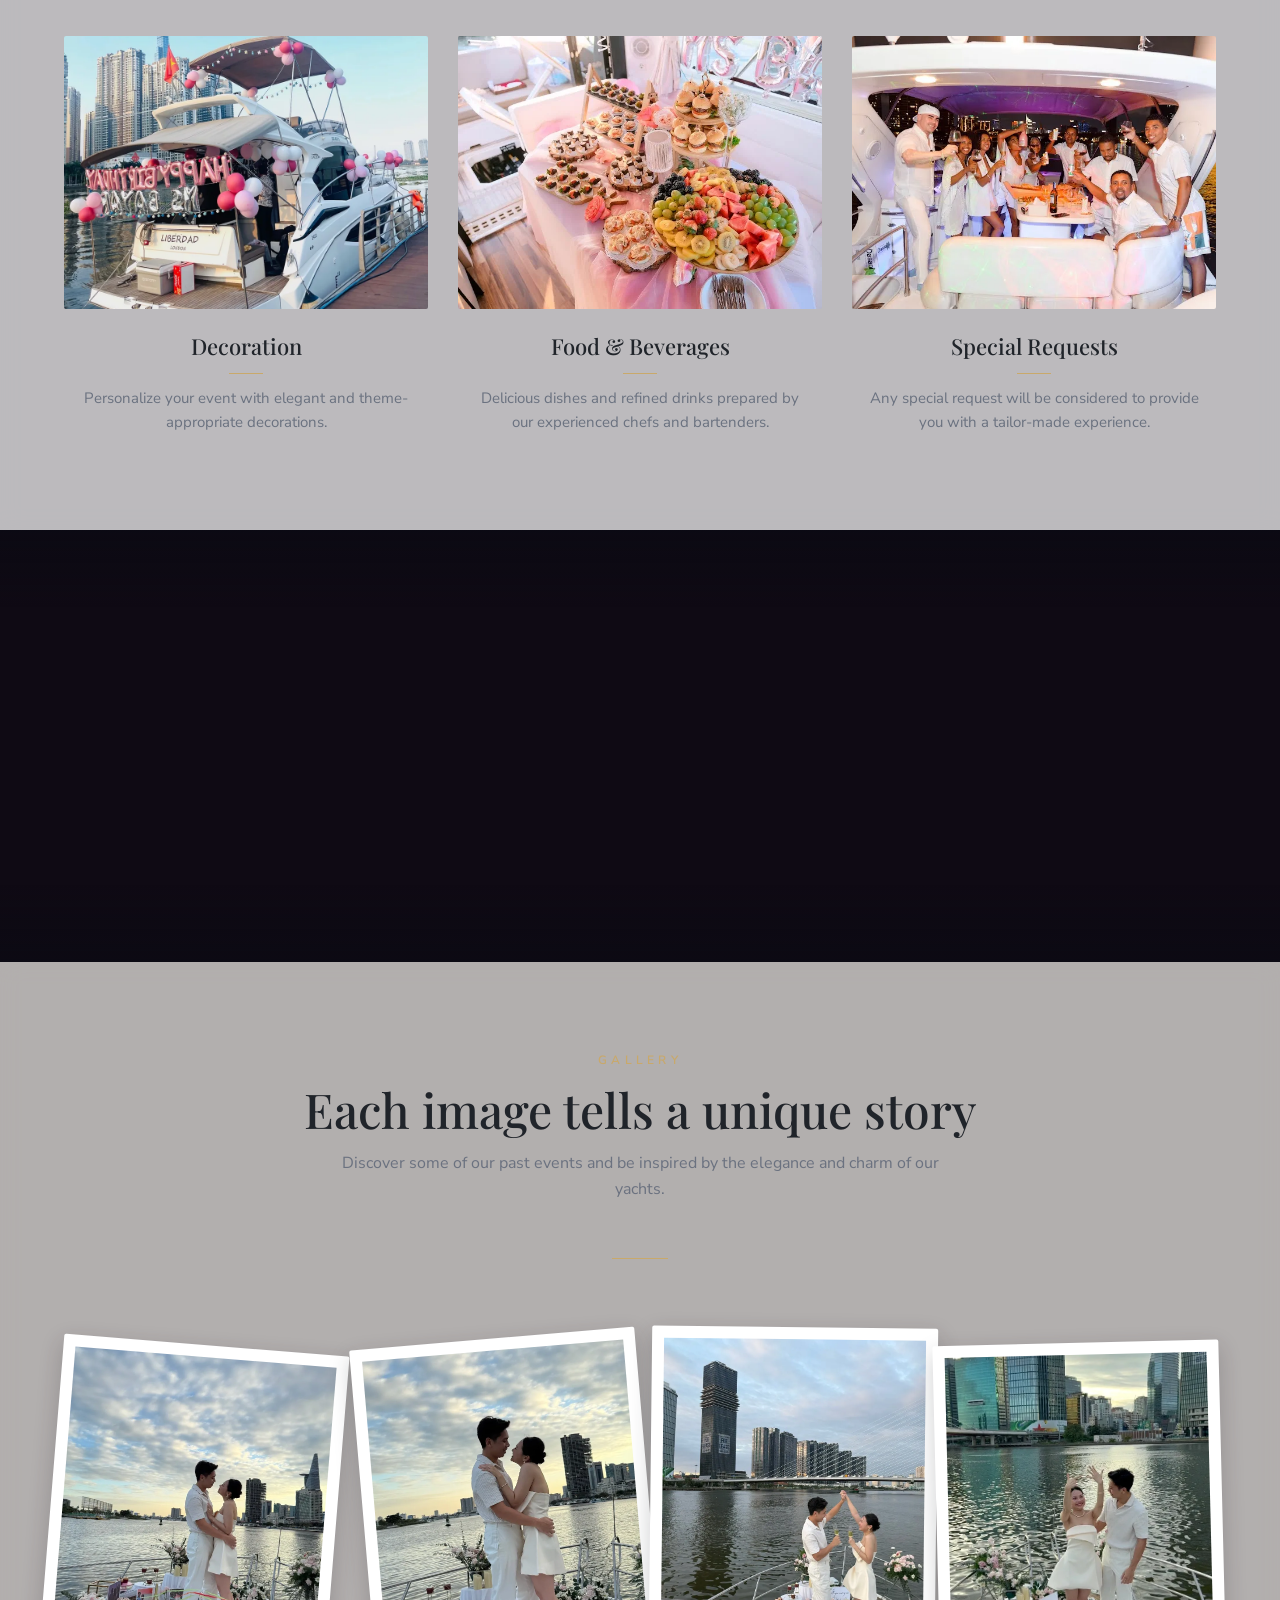
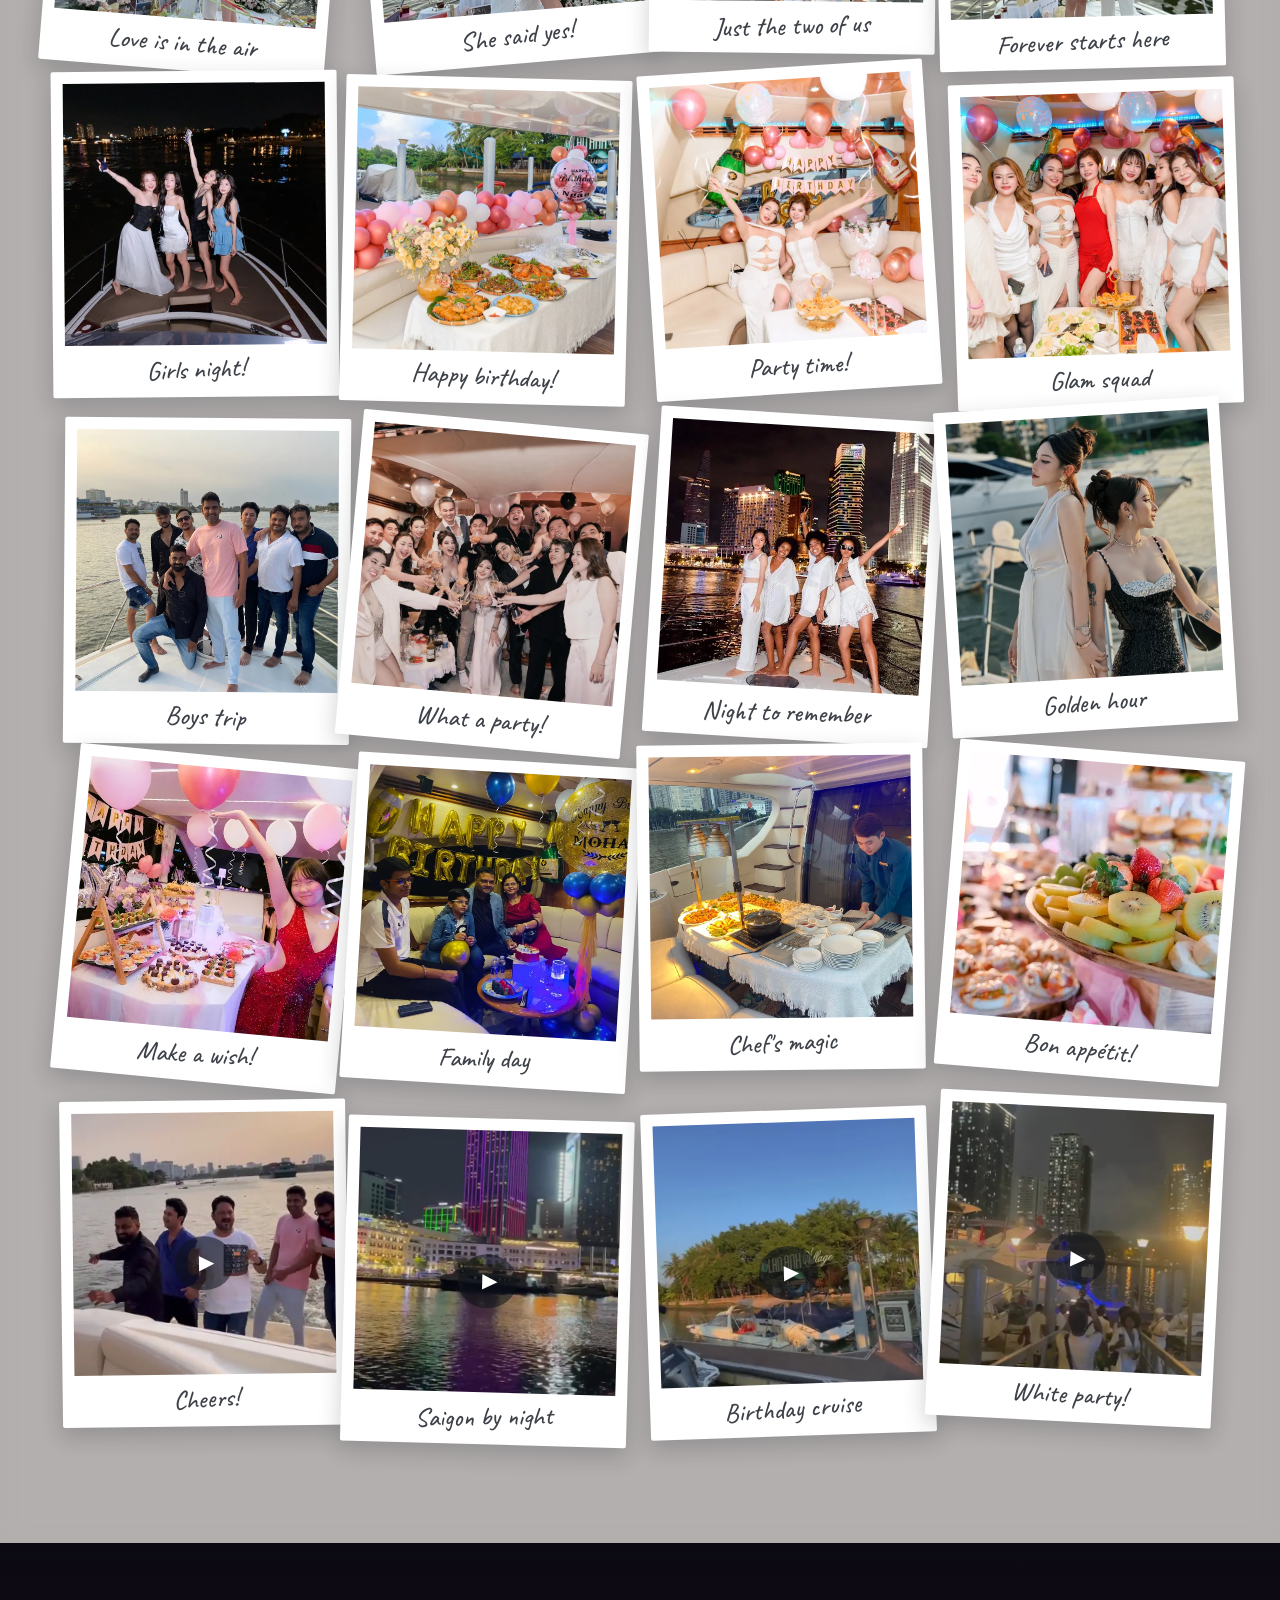
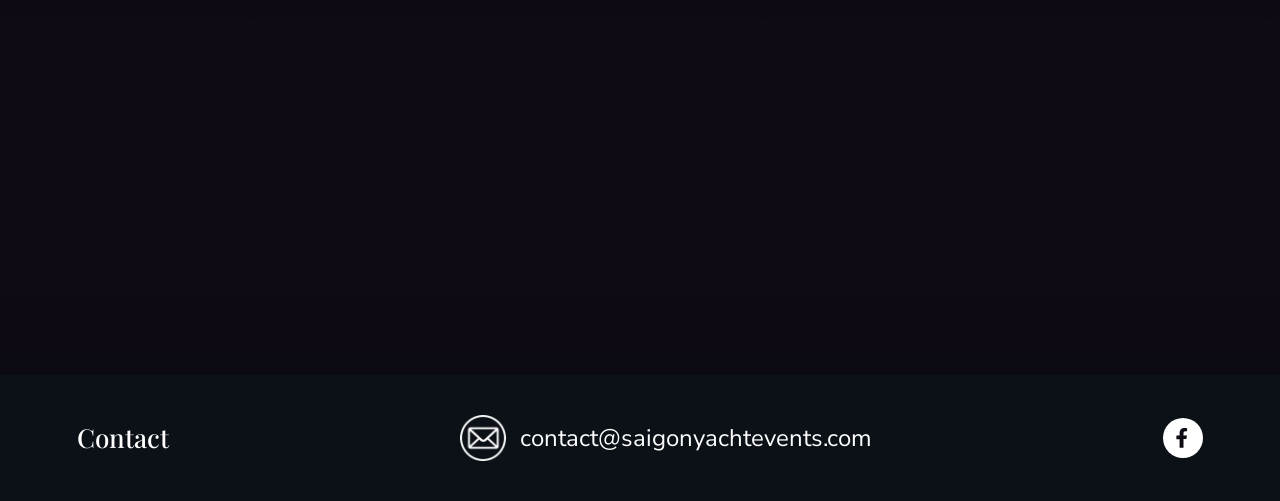
==== commit d4fdcd62: "style: sections Services/Galerie plus transparentes Desktop : .86/.84 → .72/.70 avec blur 12px ; tac" ====
--- a/index.html
+++ b/index.html
@@ -16,7 +16,7 @@
   <link rel="preconnect" href="https://fonts.googleapis.com" />
   <link rel="preconnect" href="https://fonts.gstatic.com" crossorigin />
   <link href="https://fonts.googleapis.com/css2?family=Playfair+Display:ital,wght@0,400;0,500;0,600;1,400&family=Nunito+Sans:wght@300;400;600&family=Caveat:wght@500;600&display=swap" rel="stylesheet" />
-  <link rel="stylesheet" href="css/style.css?v=3" />
+  <link rel="stylesheet" href="css/style.css?v=4" />
 </head>
 <body>
   <!-- fond animé fixe : skyline Ken Burns + eau canvas + nuit/étoiles pilotées au scroll -->
@@ -132,7 +132,7 @@
     </a>
   </footer>
 
-  <script src="assets/photos.js?v=3"></script>
-  <script src="assets/site.js?v=3"></script>
+  <script src="assets/photos.js?v=4"></script>
+  <script src="assets/site.js?v=4"></script>
 </body>
 </html>
--- a/css/style.css
+++ b/css/style.css
@@ -475,7 +475,7 @@
 /* ---------------- Services (style du proto3) ---------------- */
 /* verre translucide : le fond animé se devine derrière */
 .services {
-  background: rgba(255, 255, 255, .92);
+  background: rgba(255, 255, 255, .84);
   color: var(--proto-ink);
   padding: 96px 5vw;
   text-align: center;
@@ -586,7 +586,7 @@
 
 /* ---------------- Gallery ---------------- */
 .gallery {
-  background: rgba(248, 245, 239, .9); /* beige très clair translucide */
+  background: rgba(248, 245, 239, .82); /* beige très clair translucide */
   padding: 90px 20px 100px;
   text-align: center;
 }
@@ -594,14 +594,14 @@
    au-dessus d'un canvas animé = coûteux sur iPad/mobile) */
 @media (hover: hover) and (pointer: fine) {
   .services {
-    background: rgba(255, 255, 255, .86);
-    -webkit-backdrop-filter: blur(10px);
-    backdrop-filter: blur(10px);
+    background: rgba(255, 255, 255, .72);
+    -webkit-backdrop-filter: blur(12px);
+    backdrop-filter: blur(12px);
   }
   .gallery {
-    background: rgba(248, 245, 239, .84);
-    -webkit-backdrop-filter: blur(10px);
-    backdrop-filter: blur(10px);
+    background: rgba(248, 245, 239, .70);
+    -webkit-backdrop-filter: blur(12px);
+    backdrop-filter: blur(12px);
   }
 }
 /* lightbox ouverte : on retire le blur des sections, sinon .gallery devient
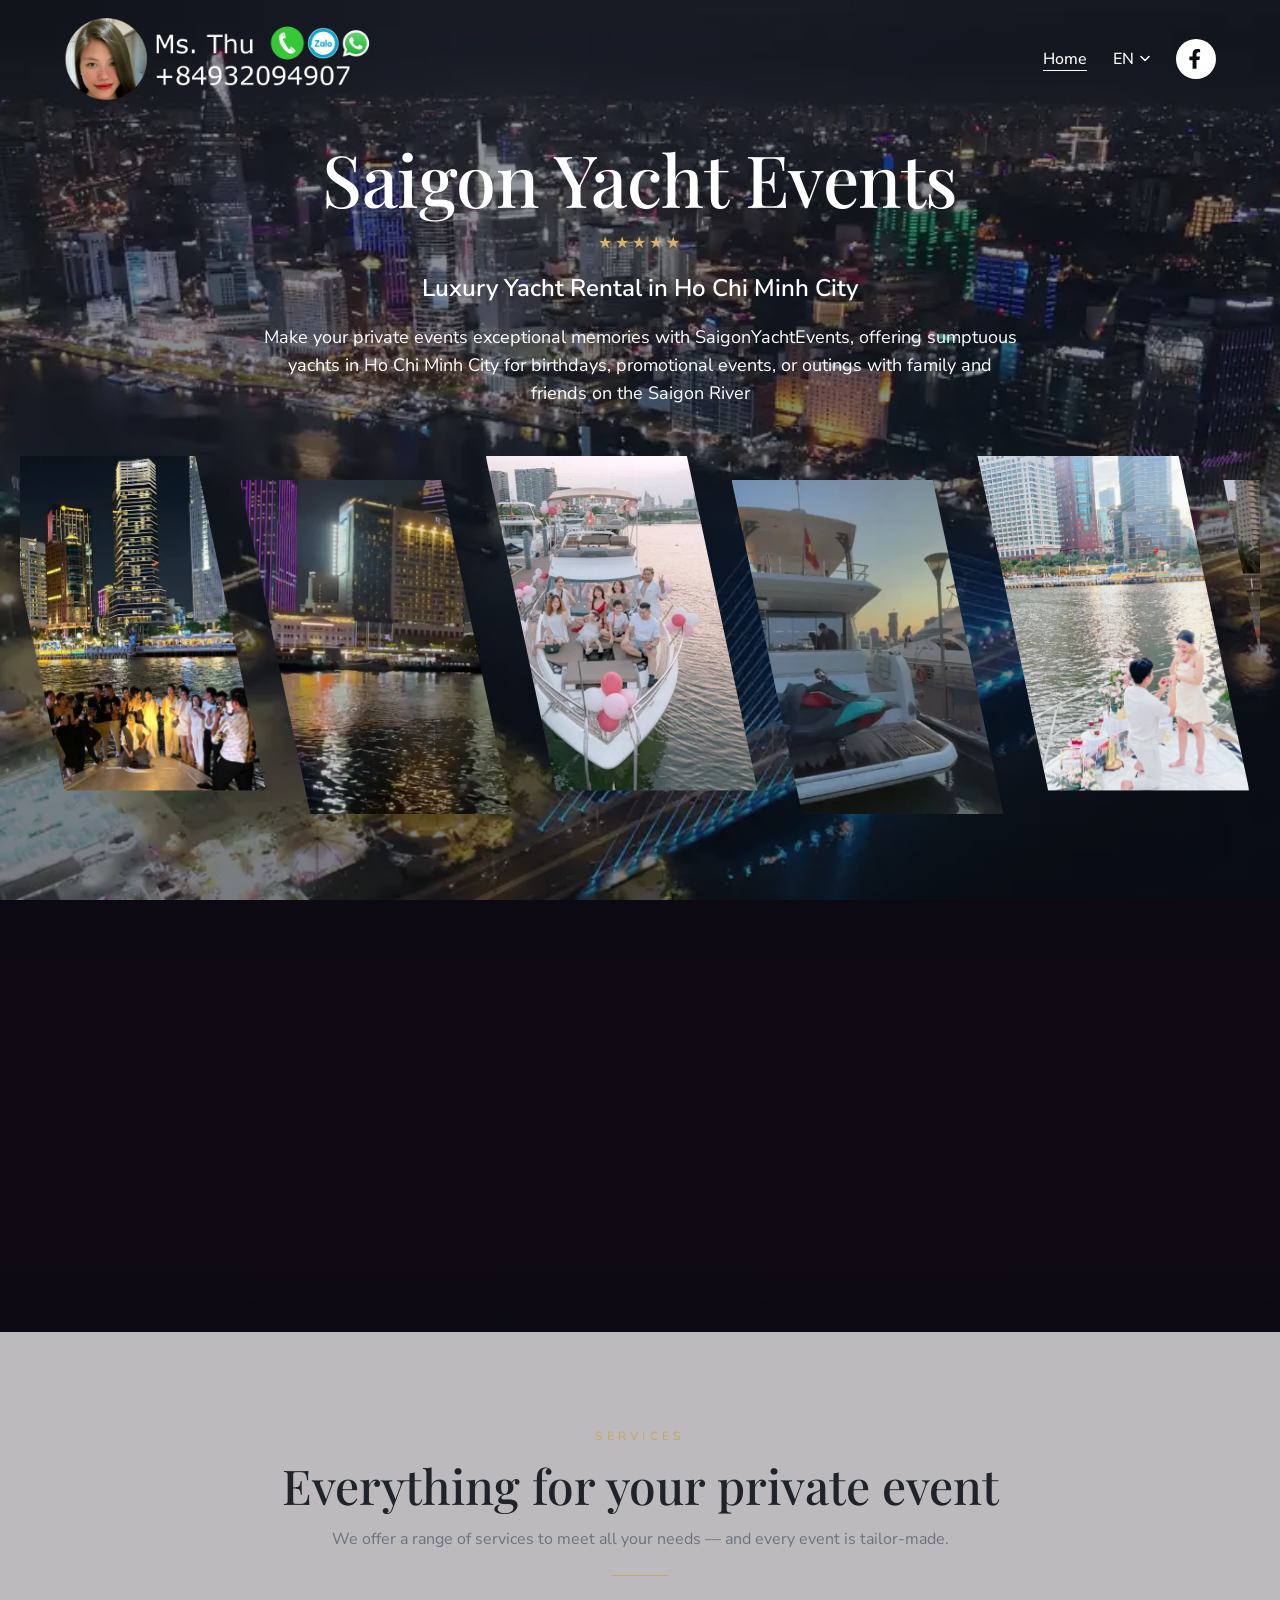
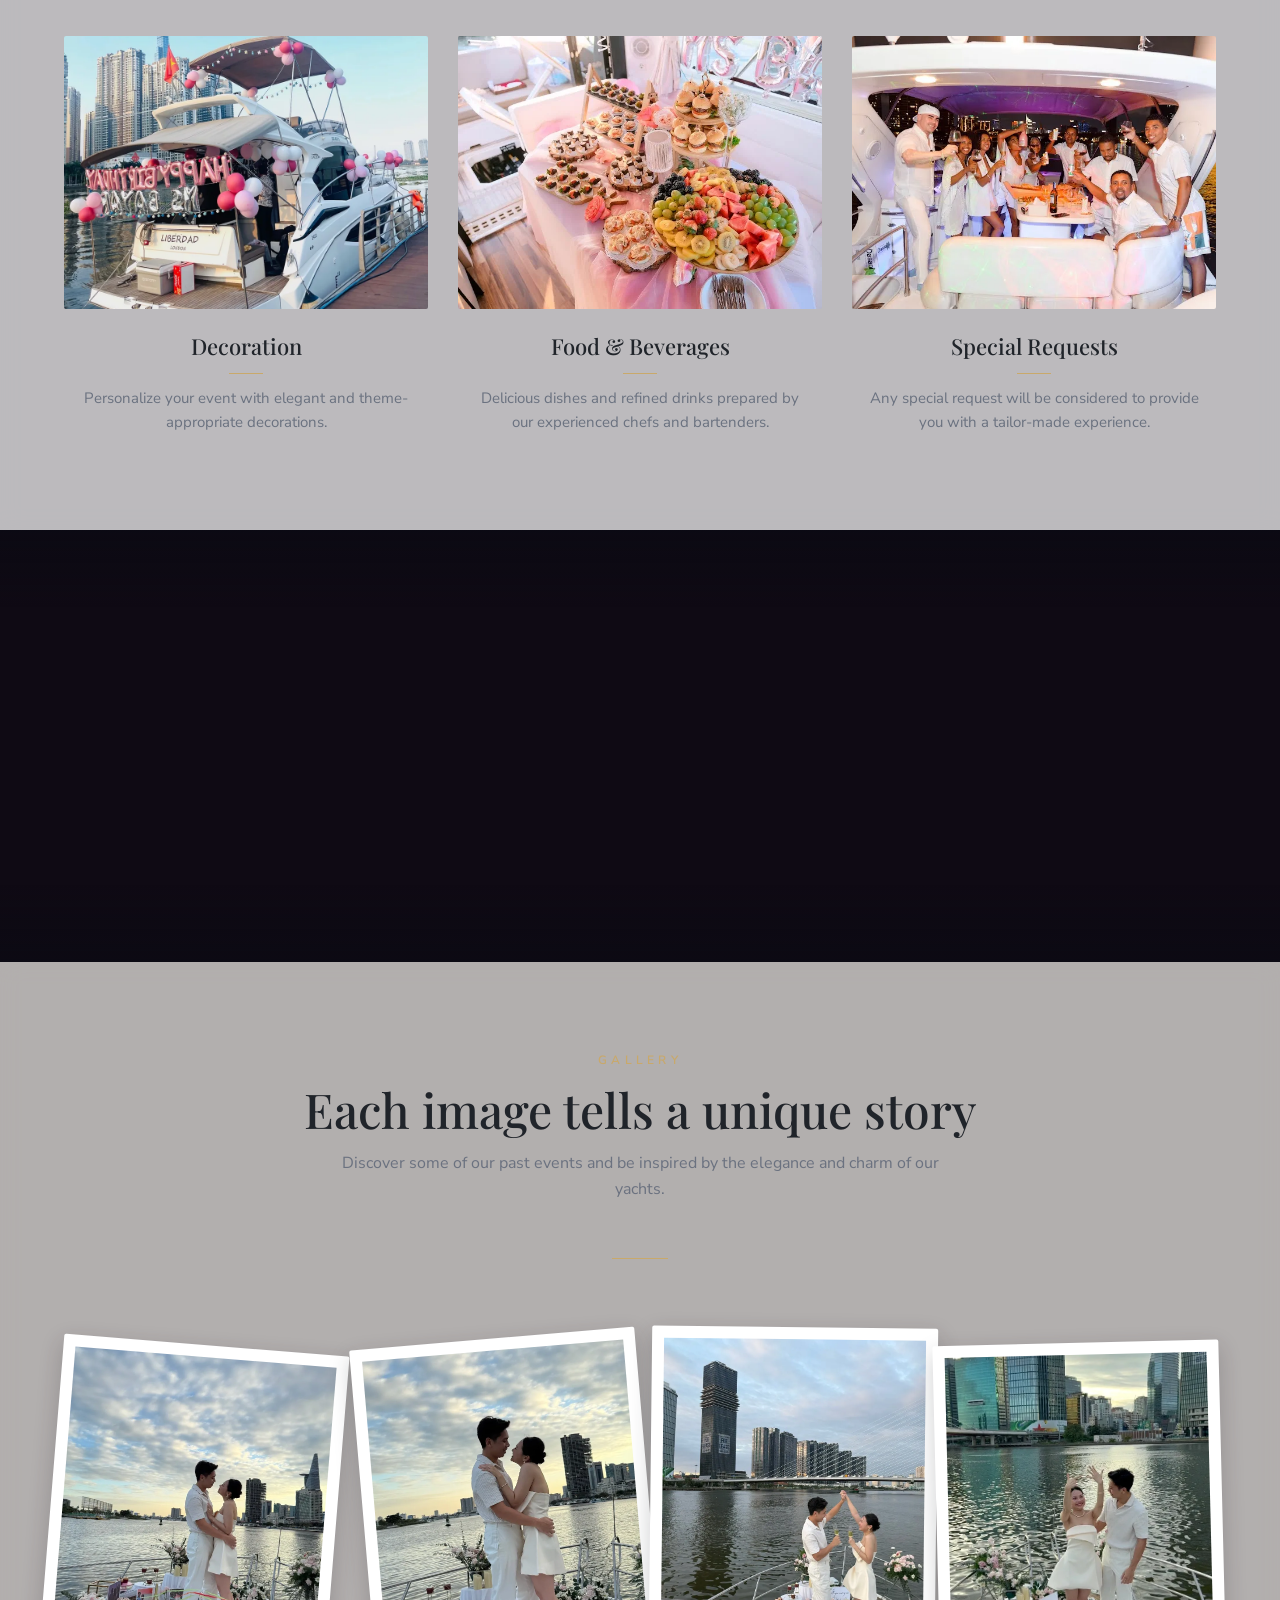
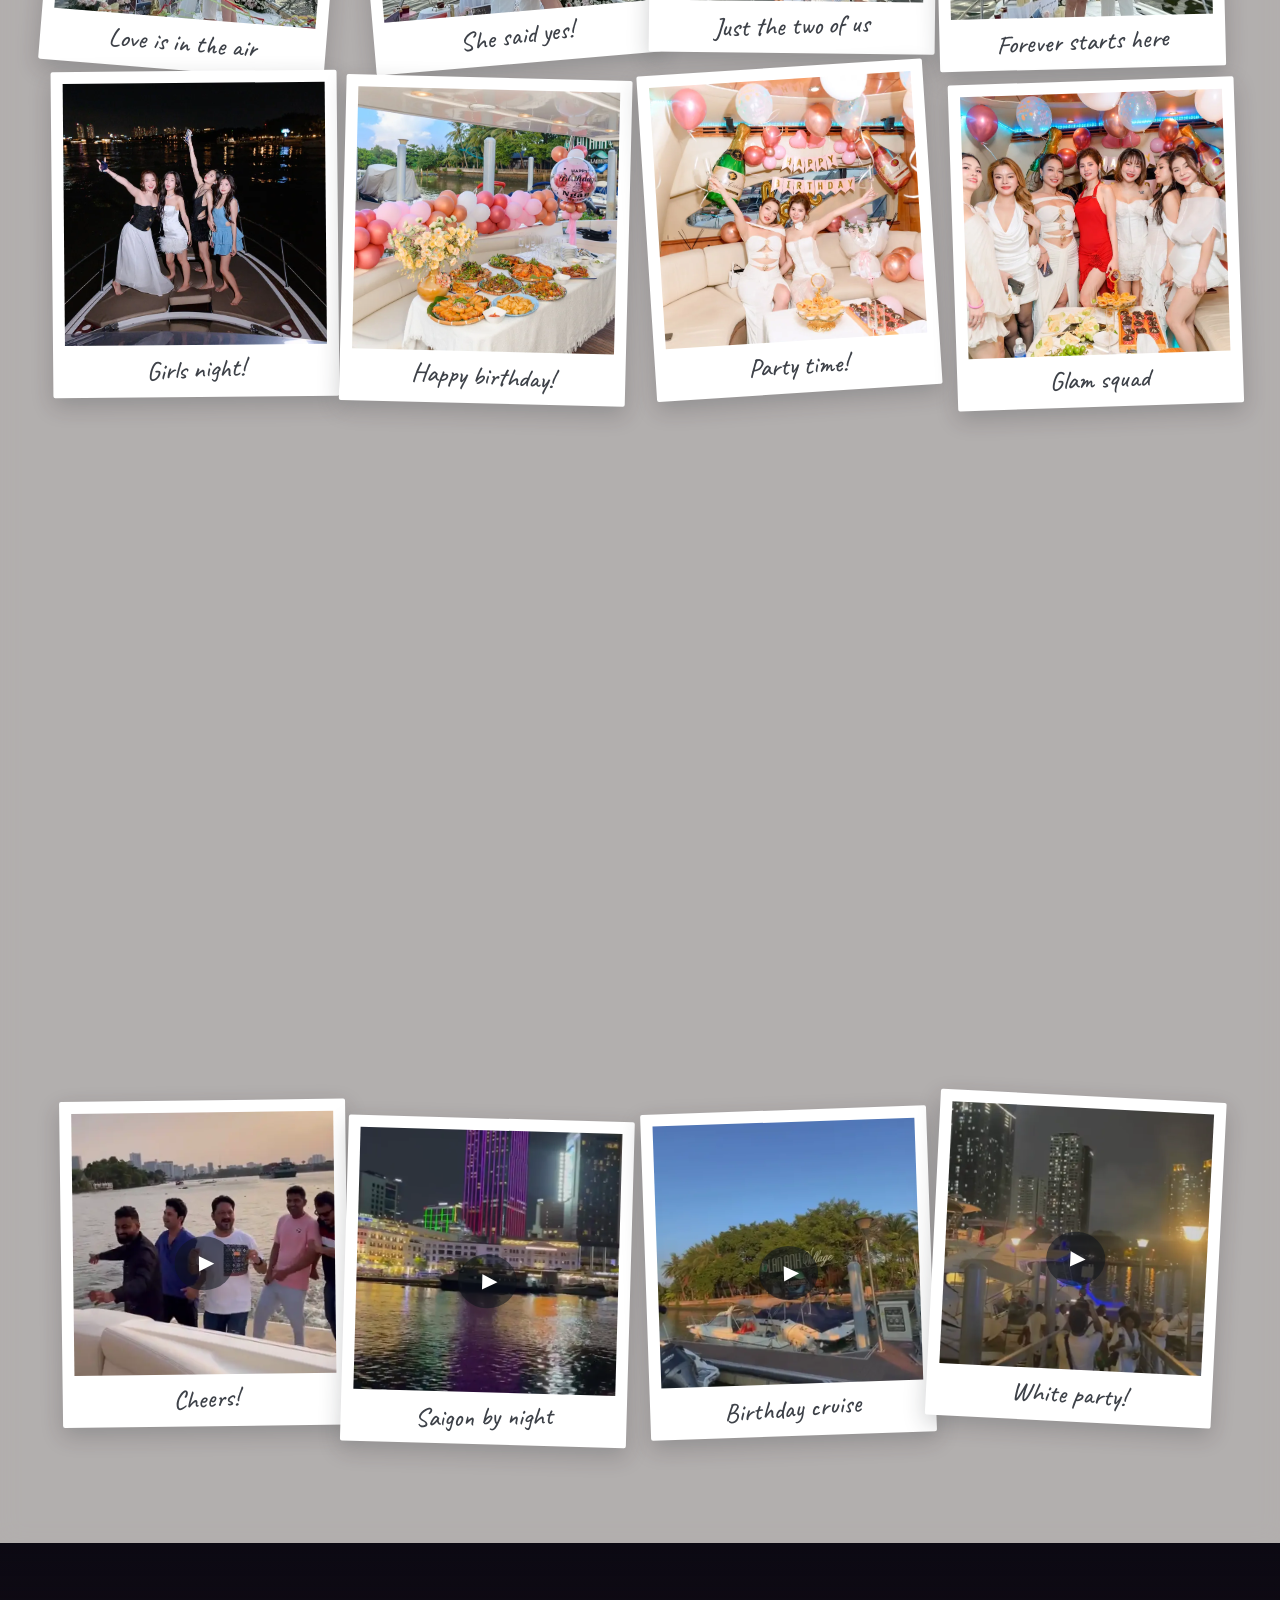
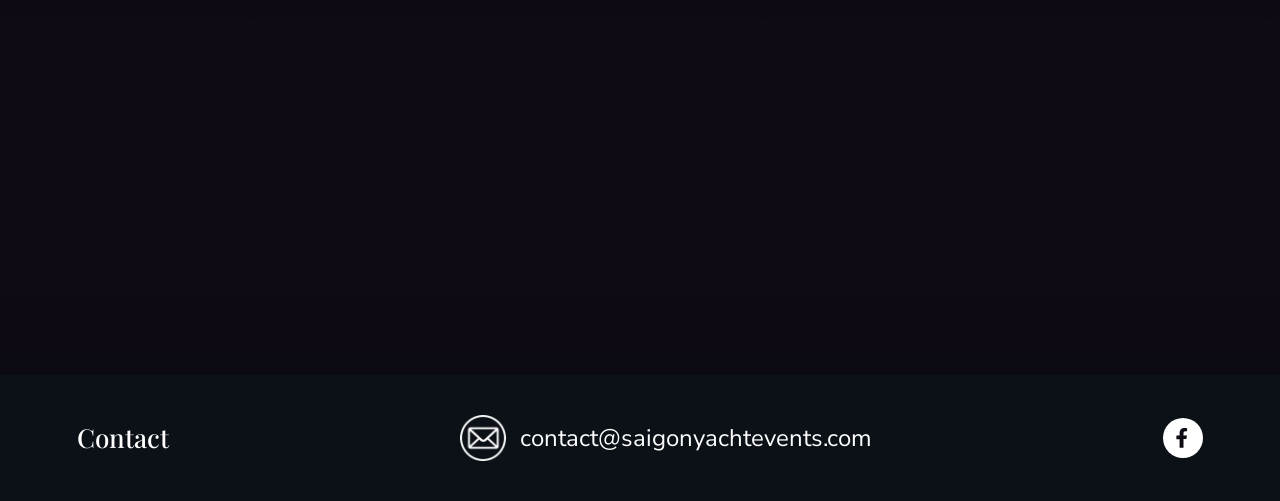
==== commit d1200cc0: "feat: fond vidéo drone piloté par le scroll (scrubbing Pexels) - Remplace la skyline statique + eau " ====
--- a/index.html
+++ b/index.html
@@ -16,14 +16,12 @@
   <link rel="preconnect" href="https://fonts.googleapis.com" />
   <link rel="preconnect" href="https://fonts.gstatic.com" crossorigin />
   <link href="https://fonts.googleapis.com/css2?family=Playfair+Display:ital,wght@0,400;0,500;0,600;1,400&family=Nunito+Sans:wght@300;400;600&family=Caveat:wght@500;600&display=swap" rel="stylesheet" />
-  <link rel="stylesheet" href="css/style.css?v=4" />
+  <link rel="stylesheet" href="css/style.css?v=5" />
 </head>
 <body>
-  <!-- fond animé fixe : skyline Ken Burns + eau canvas + nuit/étoiles pilotées au scroll -->
+  <!-- fond animé fixe : vol de drone nocturne (séquence d'images) piloté par le scroll + nuit/étoiles -->
   <div class="hero-bg" aria-hidden="true">
-    <div class="bg-img"></div>
-    <div class="bg-water"><canvas id="water"></canvas></div>
-    <div class="bg-mist"></div>
+    <canvas class="bg-cam"></canvas>
     <div class="bg-night"></div>
     <div class="bg-stars"></div>
   </div>
@@ -132,7 +130,7 @@
     </a>
   </footer>
 
-  <script src="assets/photos.js?v=4"></script>
-  <script src="assets/site.js?v=4"></script>
+  <script src="assets/photos.js?v=5"></script>
+  <script src="assets/site.js?v=5"></script>
 </body>
 </html>
--- a/css/style.css
+++ b/css/style.css
@@ -257,18 +257,18 @@
 /* ---------------- Fond animé fixe (tout le site) ----------------
    Pile de couches en position:fixed (composité navigateur, pas de
    background-attachment: fixed — bogué/zoomé sur iOS) :
-     .bg-img    la skyline, zoom lent Ken Burns (transform sur l'élément)
-     .bg-water  canvas 2D : vagues + reflets dorés (rendu dans site.js)
-     .bg-night  teinte bleu nuit, opacité 0→.6 pilotée par le scroll (JS)
-     .bg-stars  étoiles CSS, apparaissent après ~30 % de scroll (JS)
+     .bg-cam    canvas : vol de drone nocturne (assets/img/flycam), l'index
+                de frame est piloté par le scroll (scrubbing, site.js)
+     .bg-night  assombrissement léger piloté par le scroll (JS)
+     .bg-stars  étoiles CSS, apparaissent en « altitude » (JS)
    Visible à travers le hero (transparent) et deviné derrière les
    sections translucides « verre ». L'ordre DOM fait le z-ordering. */
 .hero-bg {
   position: fixed;
   inset: 0;
   z-index: -1;
-  overflow: hidden; /* clippe le scale du Ken Burns — pas ancêtre du header, sans danger iOS */
-  background: #0a1220;
+  overflow: hidden;
+  background: #0a1220 url("../assets/img/hero-bg.webp") center/cover no-repeat; /* poster avant la 1re frame */
 }
 /* voile sombre statique (l'ancien dégradé), au-dessus de l'image scalée */
 .hero-bg::after {
@@ -277,29 +277,15 @@
   inset: 0;
   background: linear-gradient(180deg, rgba(10,20,35,.45) 0%, rgba(10,18,30,.55) 100%);
 }
-/* couche caméra : surdimensionnée (±15 %) pour que le vol (translate/scale
-   pilotés en JS) ne découvre jamais les bords */
-.bg-img {
-  position: absolute;
-  inset: -15%;
-  background: url("../assets/img/hero-bg.webp") center/cover no-repeat;
-  will-change: transform;
-}
-/* brume au ras de l'eau, dérive lente ; dissipée en altitude (opacité JS) */
-.bg-mist {
-  position: absolute;
-  inset: -10% -25%;
-  opacity: .5;
-  background:
-    radial-gradient(60% 45% at 22% 78%, rgba(190,205,225,.30), transparent 70%),
-    radial-gradient(50% 40% at 68% 70%, rgba(170,190,215,.22), transparent 70%),
-    radial-gradient(70% 50% at 45% 88%, rgba(200,214,232,.26), transparent 72%);
-  animation: mistDrift 26s ease-in-out infinite alternate;
-  will-change: transform;
-}
-@keyframes mistDrift {
-  from { transform: translateX(-3%); }
-  to   { transform: translateX(3%); }
+/* canvas du vol de drone : la séquence d'images (assets/img/flycam) y est
+   dessinée en cover, l'index de frame étant piloté par le scroll (site.js).
+   En attendant la 1re frame, le fond affiche la photo skyline (poster). */
+.bg-cam {
+  position: absolute;
+  inset: 0;
+  width: 100%;
+  height: 100%;
+  display: block;
 }
 .bg-night {
   position: absolute;
@@ -321,18 +307,6 @@
     radial-gradient(1.2px 1.2px at 300px 60px, rgba(220,230,255,.75), transparent 55%);
   background-size: 220px 170px, 320px 250px, 260px 210px, 290px 230px, 350px 270px;
 }
-/* eau : bande basse fondue dans la skyline par un mask dégradé */
-.bg-water {
-  position: absolute;
-  left: 0;
-  right: 0;
-  bottom: 0;
-  height: 38vh;
-  -webkit-mask-image: linear-gradient(to bottom, transparent, #000 45%);
-  mask-image: linear-gradient(to bottom, transparent, #000 45%);
-}
-.bg-water canvas { width: 100%; height: 100%; display: block; }
-
 /* fenêtres sur le fond animé entre les sections : la caméra en vol s'y
    révèle en plein écran pendant le scroll */
 .bg-window {
@@ -432,7 +406,6 @@
     opacity: 1;
   }
   .light { animation: none; display: none; }
-  .bg-mist { animation: none; } /* la caméra reste pilotée par le scroll (geste utilisateur) */
 }
 
 /* hero collage — carrousel lent de cadres penchés (photos et clips vidéo)
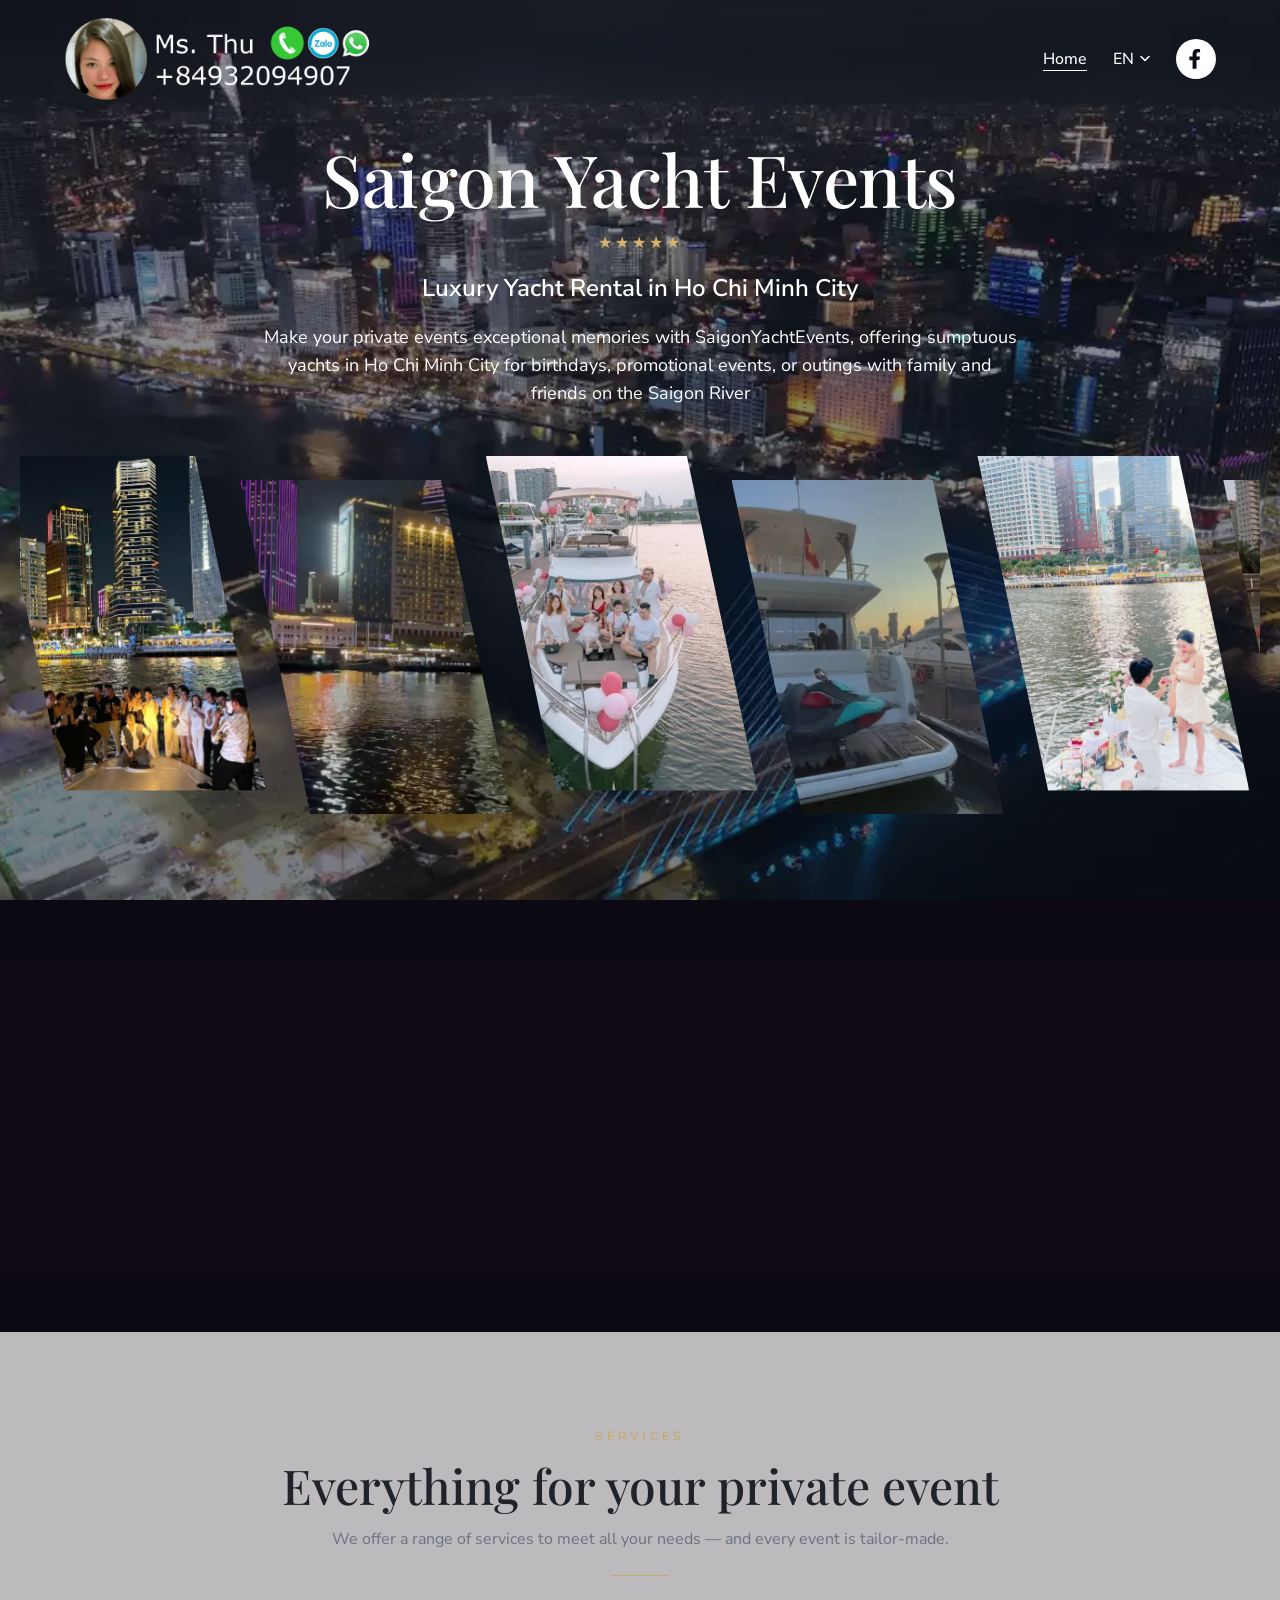
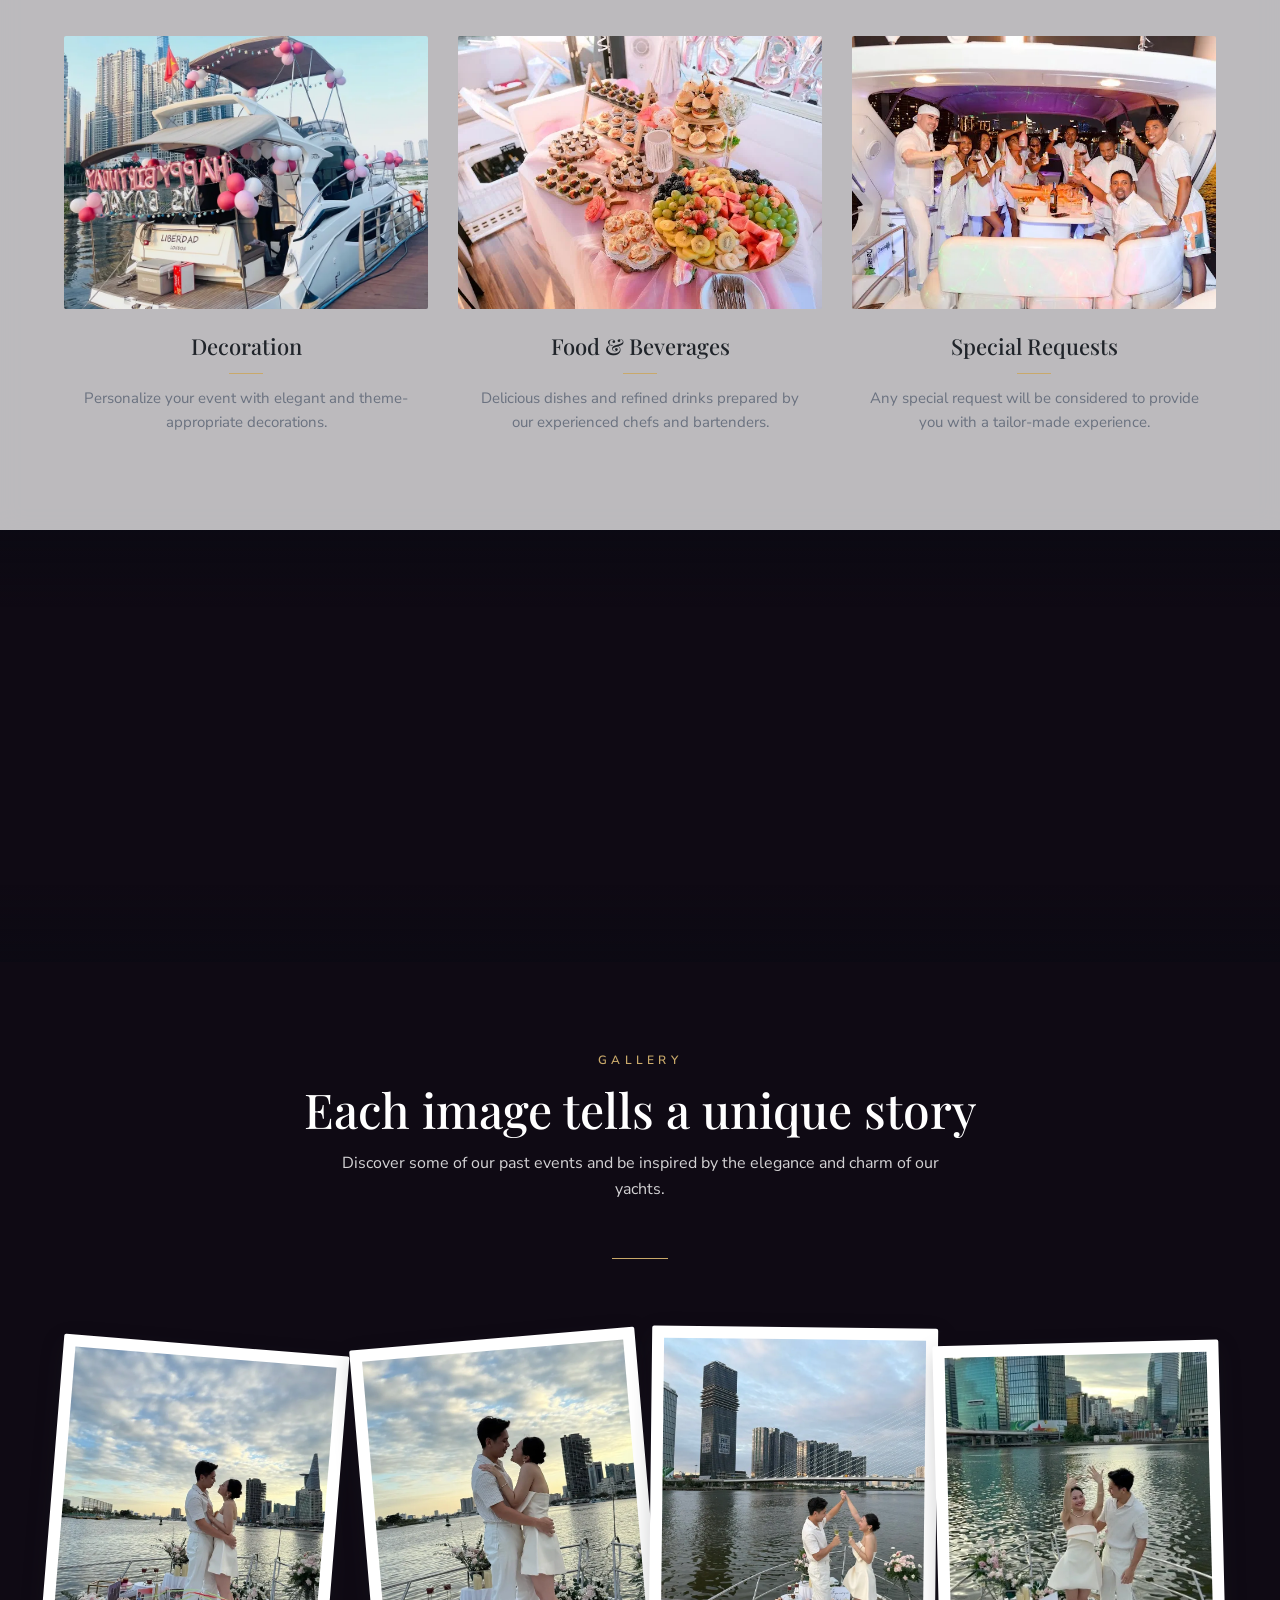
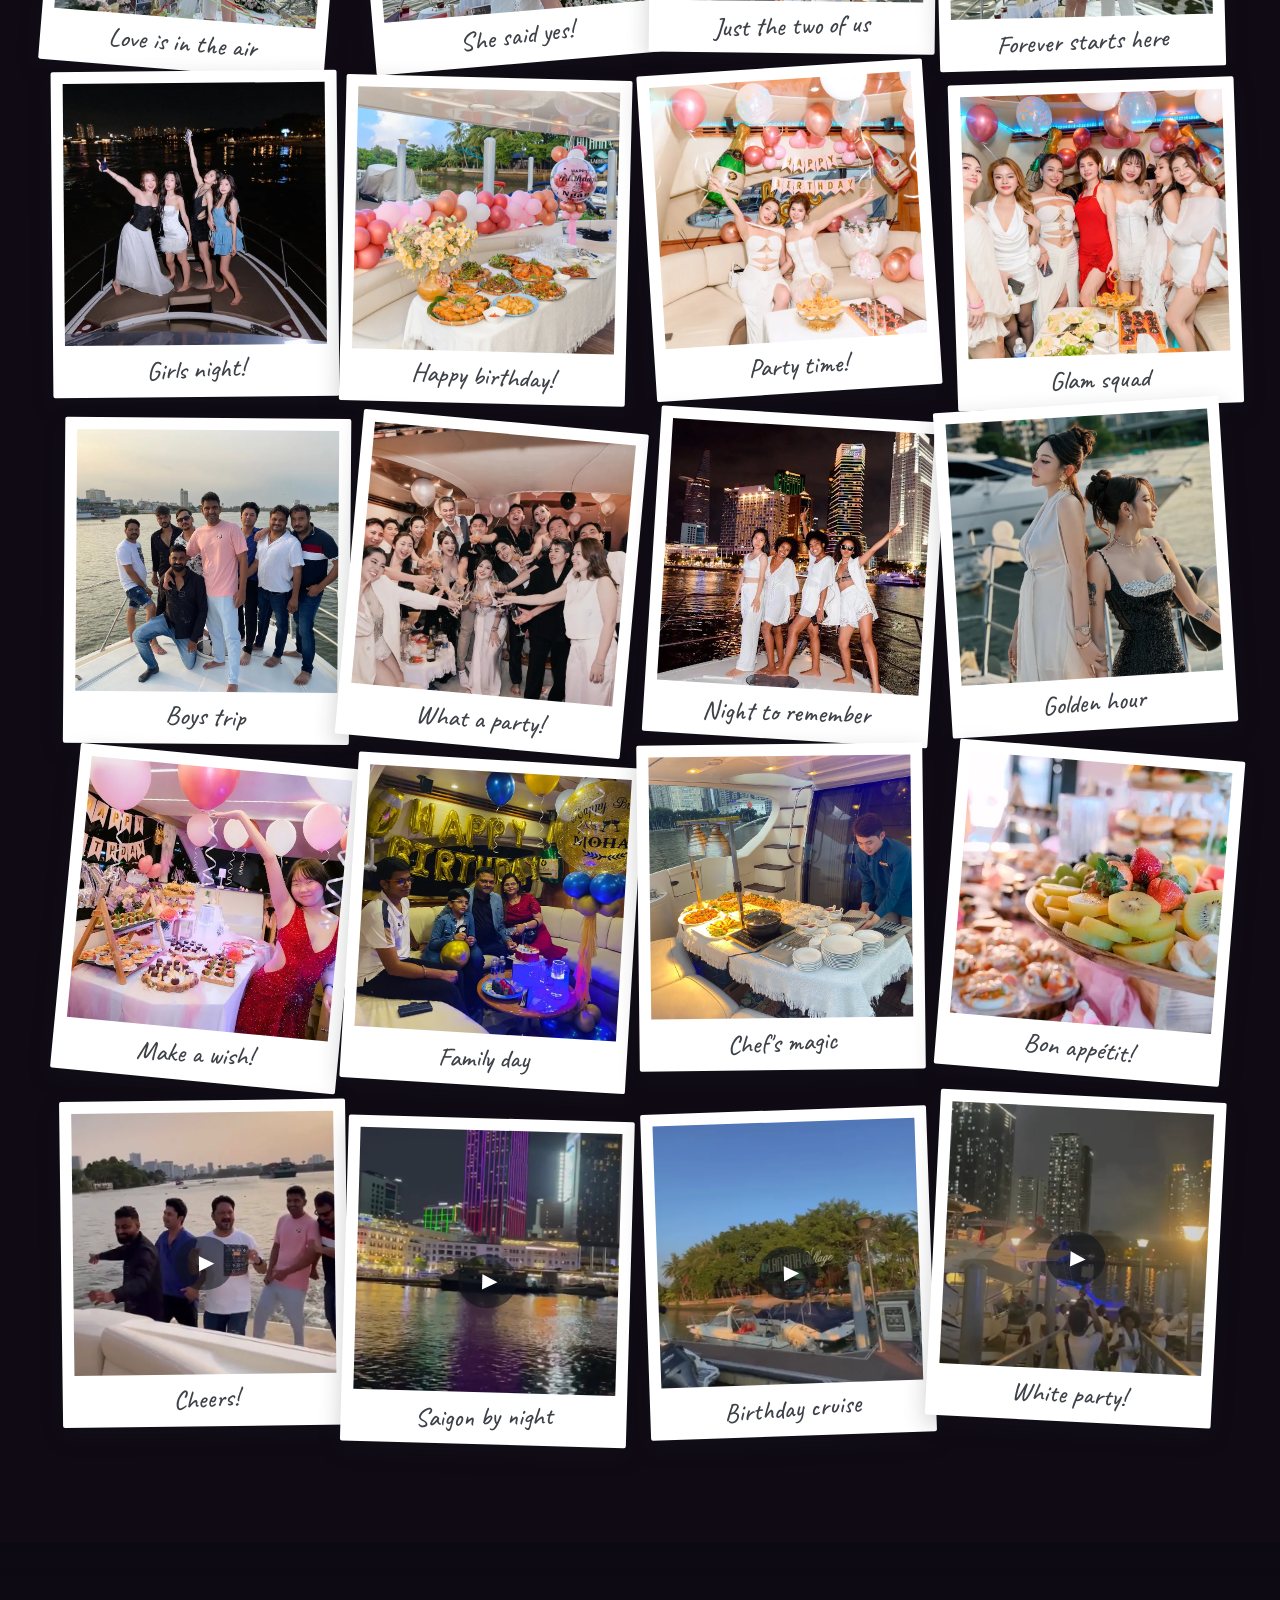
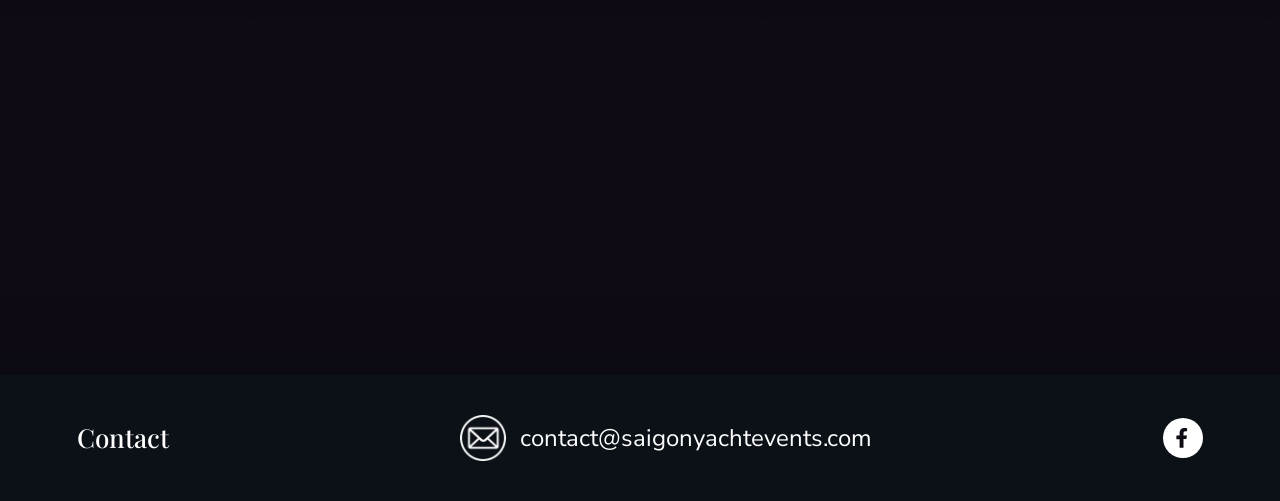
==== commit 693cc565: "style: galerie totalement transparente sur le vol de drone - Fond de la galerie supprimé (comme le h" ====
--- a/index.html
+++ b/index.html
@@ -16,7 +16,7 @@
   <link rel="preconnect" href="https://fonts.googleapis.com" />
   <link rel="preconnect" href="https://fonts.gstatic.com" crossorigin />
   <link href="https://fonts.googleapis.com/css2?family=Playfair+Display:ital,wght@0,400;0,500;0,600;1,400&family=Nunito+Sans:wght@300;400;600&family=Caveat:wght@500;600&display=swap" rel="stylesheet" />
-  <link rel="stylesheet" href="css/style.css?v=5" />
+  <link rel="stylesheet" href="css/style.css?v=6" />
 </head>
 <body>
   <!-- fond animé fixe : vol de drone nocturne (séquence d'images) piloté par le scroll + nuit/étoiles -->
@@ -130,7 +130,7 @@
     </a>
   </footer>
 
-  <script src="assets/photos.js?v=5"></script>
-  <script src="assets/site.js?v=5"></script>
+  <script src="assets/photos.js?v=6"></script>
+  <script src="assets/site.js?v=6"></script>
 </body>
 </html>
--- a/css/style.css
+++ b/css/style.css
@@ -559,10 +559,12 @@
 
 /* ---------------- Gallery ---------------- */
 .gallery {
-  background: rgba(248, 245, 239, .82); /* beige très clair translucide */
+  background: transparent; /* le vol de drone passe en plein derrière */
   padding: 90px 20px 100px;
   text-align: center;
 }
+.gallery .section-title { color: #fff; }
+.gallery .section-intro { color: rgba(255, 255, 255, .82); }
 /* blur « verre dépoli » sur desktop uniquement (grands backdrop-filter
    au-dessus d'un canvas animé = coûteux sur iPad/mobile) */
 @media (hover: hover) and (pointer: fine) {
@@ -571,22 +573,15 @@
     -webkit-backdrop-filter: blur(12px);
     backdrop-filter: blur(12px);
   }
-  .gallery {
-    background: rgba(248, 245, 239, .70);
-    -webkit-backdrop-filter: blur(12px);
-    backdrop-filter: blur(12px);
-  }
 }
 /* lightbox ouverte : on retire le blur des sections, sinon .gallery devient
    un stacking context et les polaroids volants (z 90) passeraient SOUS le
    voile .lb-backdrop (z 80) — la classe est posée par site.js */
-body.lb-open .services,
-body.lb-open .gallery {
+body.lb-open .services {
   -webkit-backdrop-filter: none;
   backdrop-filter: none;
 }
-.gallery .section-title { color: var(--proto-ink); }
-.gallery .section-intro { color: var(--proto-grey); margin-bottom: 56px; }
+.gallery .section-intro { margin-bottom: 56px; }
 /* ---- galerie façon mur de polaroids ---- */
 .grid {
   display: grid;
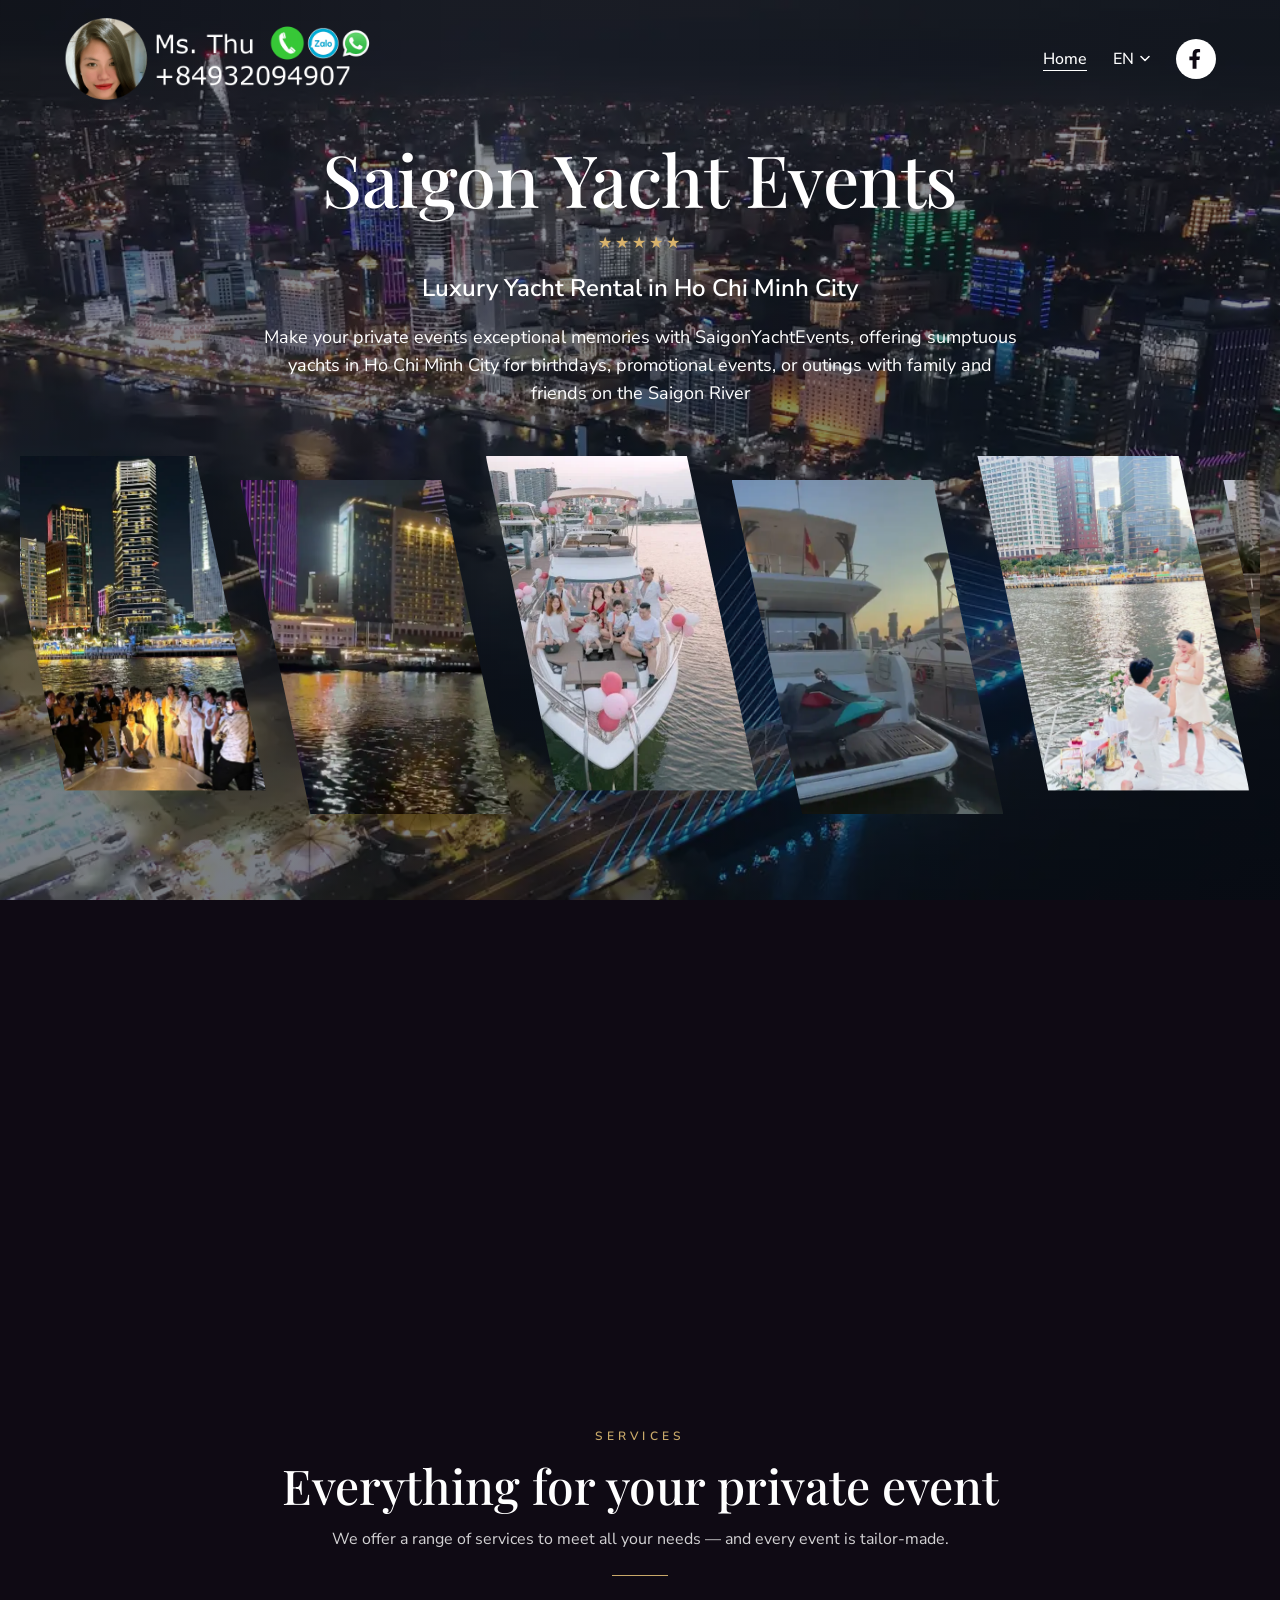
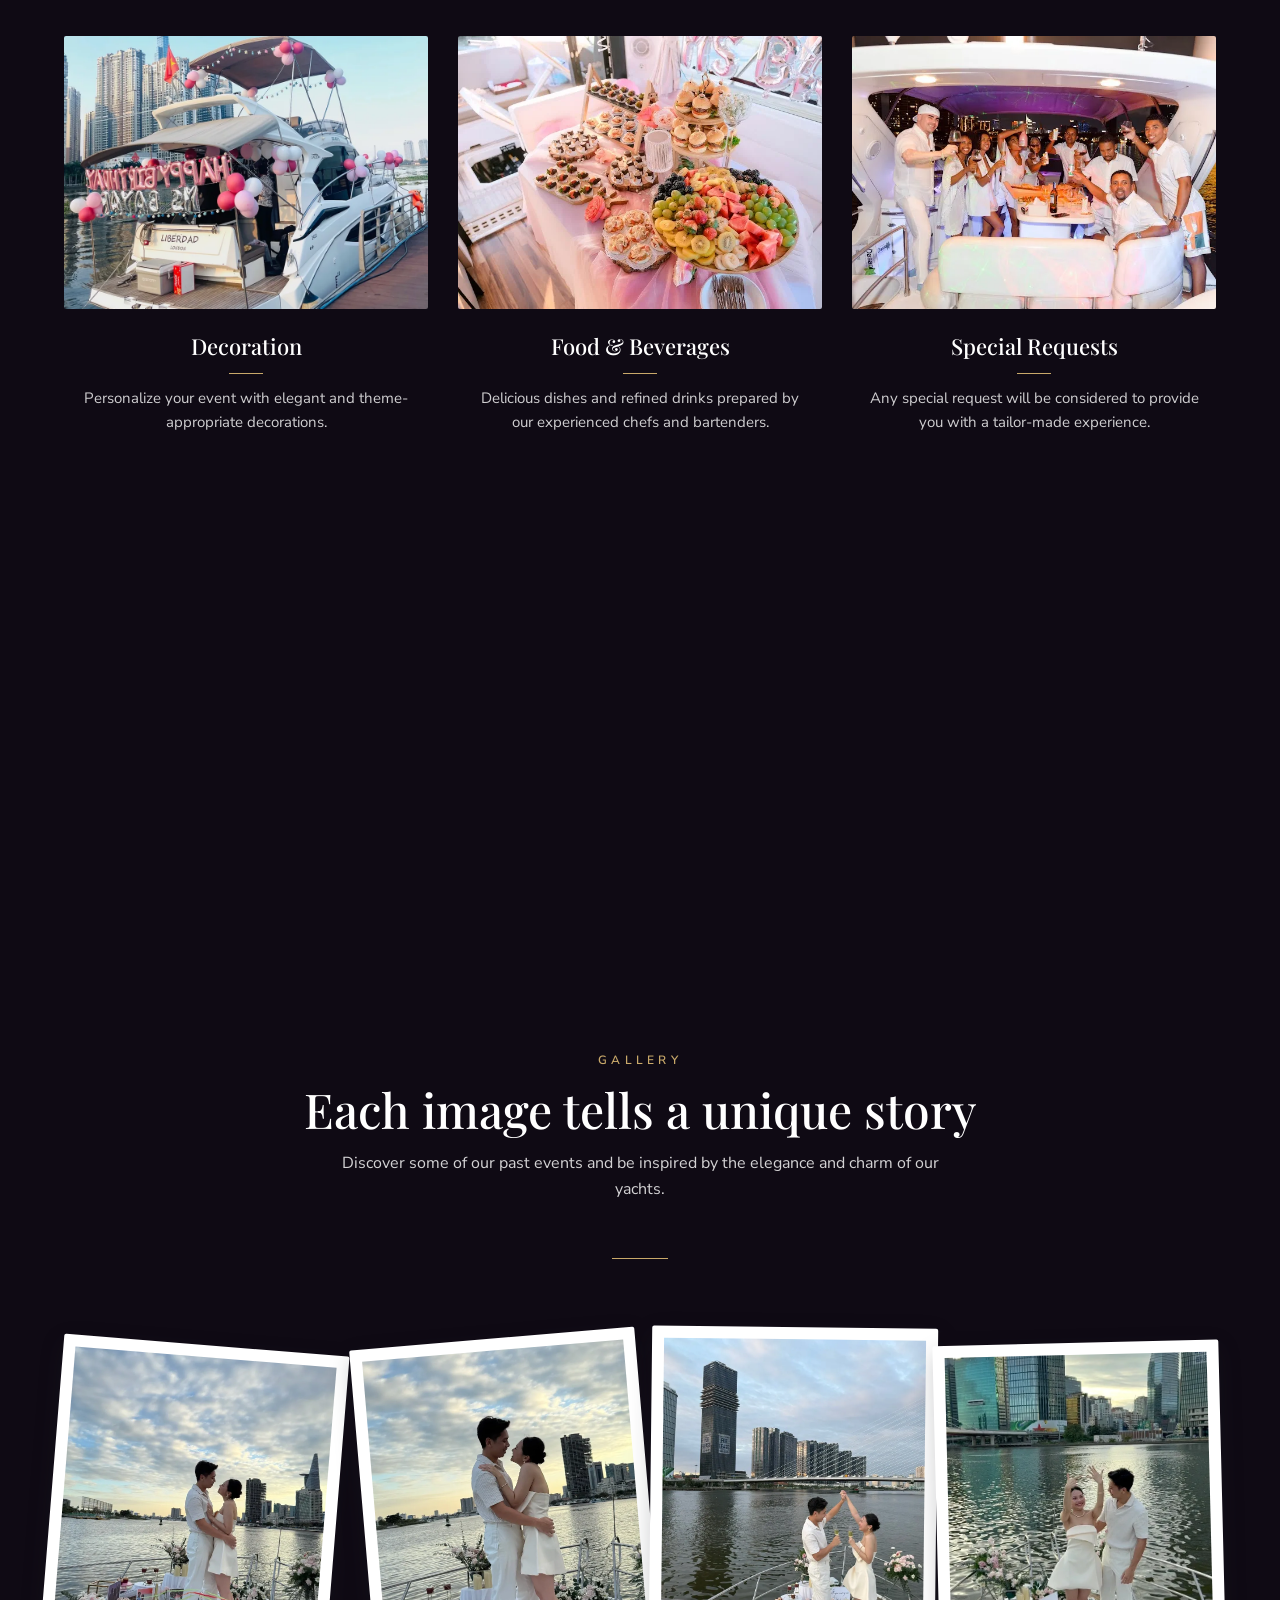
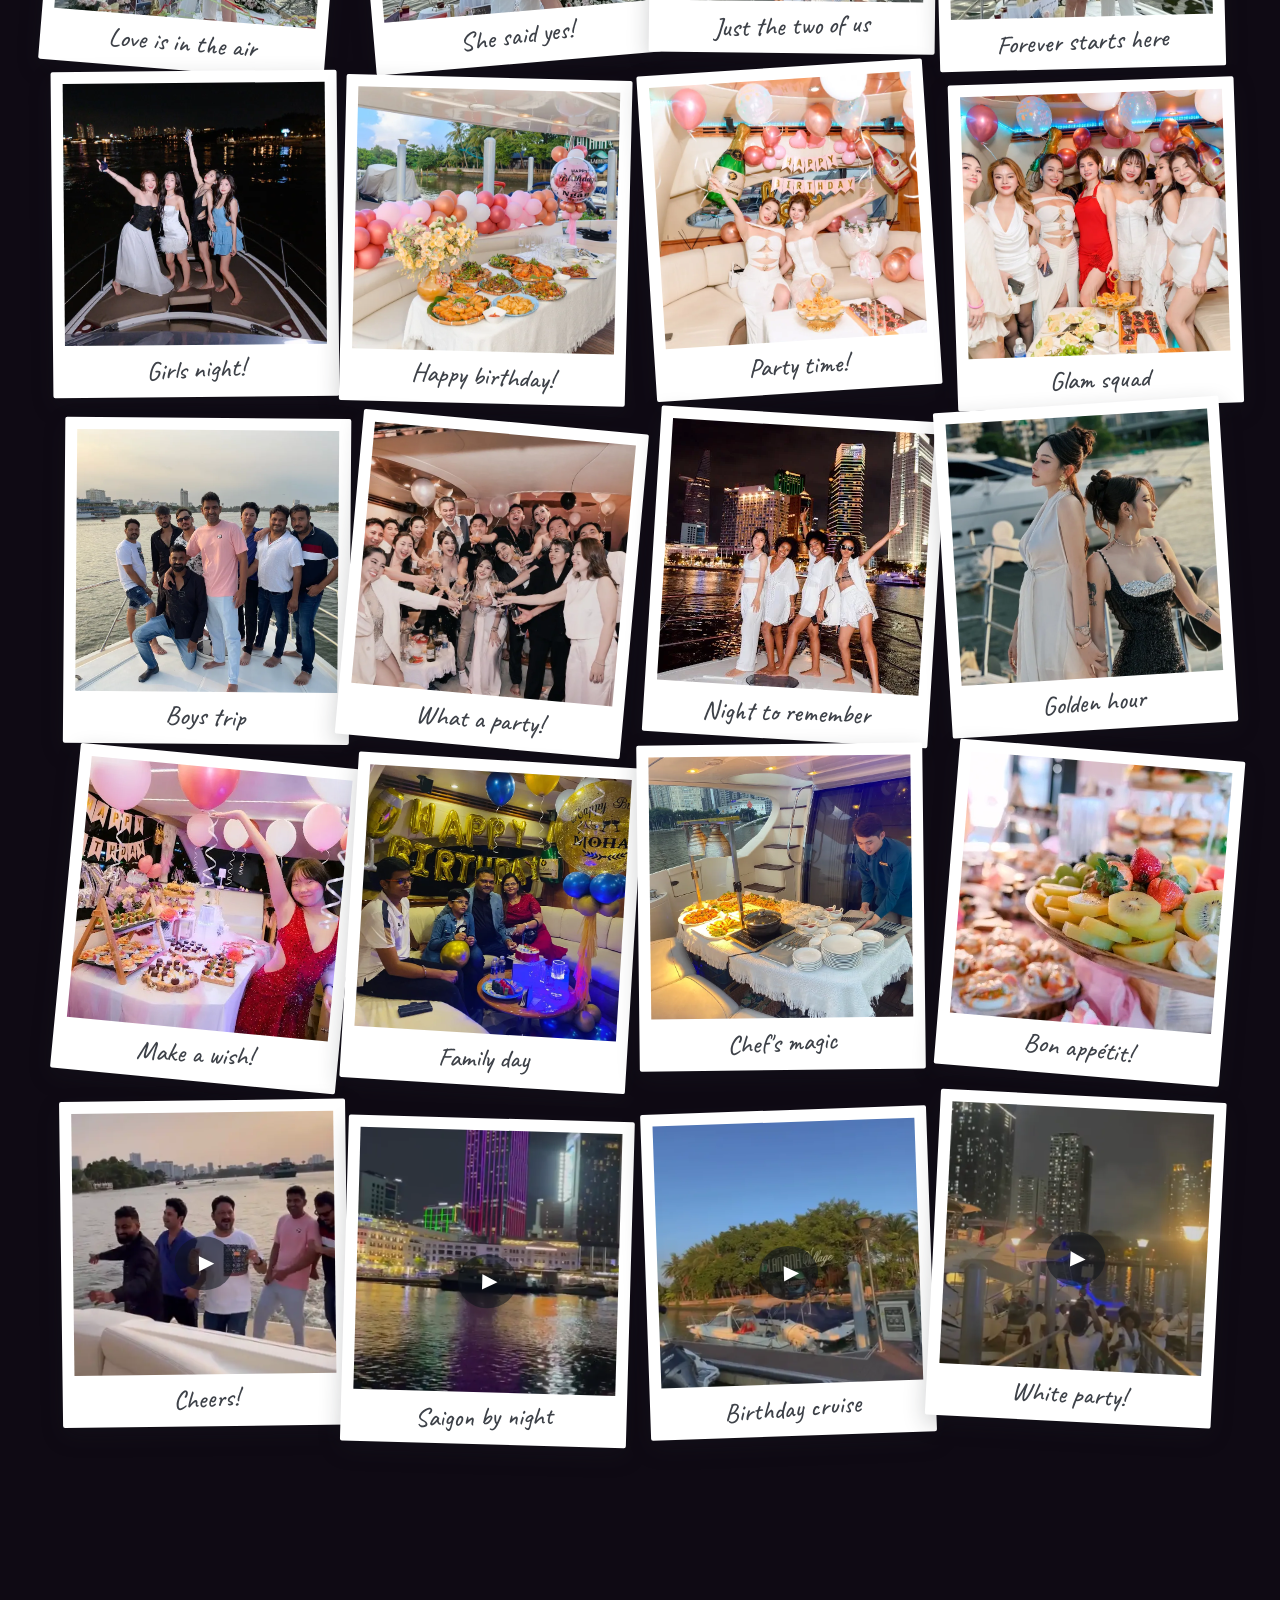
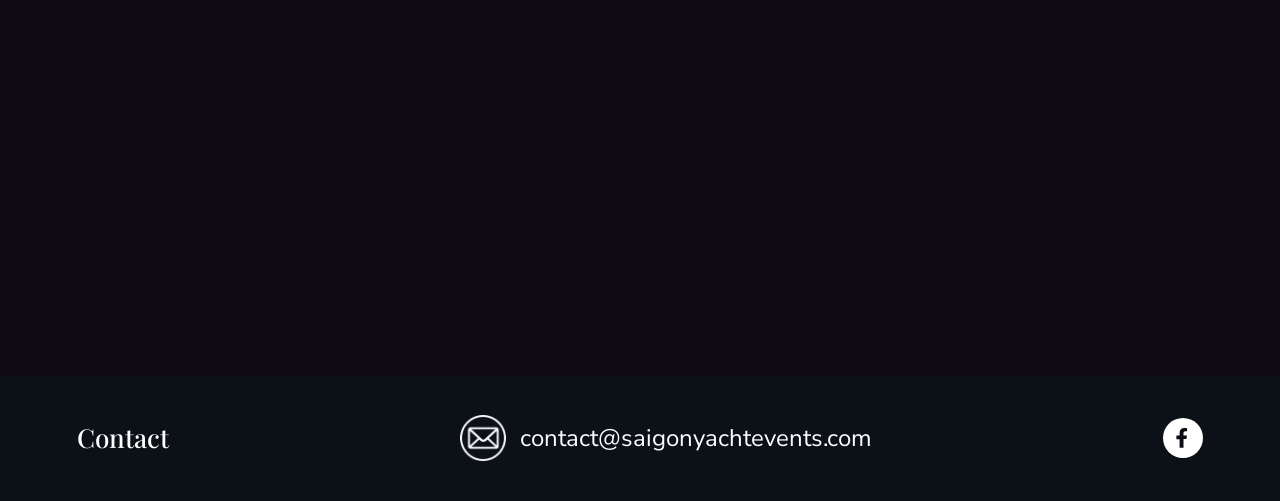
==== commit 09288142: "feat: fond drone en 720p + suppression des démarcations entre sections - Frames régénérées en 1280x7" ====
--- a/index.html
+++ b/index.html
@@ -16,7 +16,7 @@
   <link rel="preconnect" href="https://fonts.googleapis.com" />
   <link rel="preconnect" href="https://fonts.gstatic.com" crossorigin />
   <link href="https://fonts.googleapis.com/css2?family=Playfair+Display:ital,wght@0,400;0,500;0,600;1,400&family=Nunito+Sans:wght@300;400;600&family=Caveat:wght@500;600&display=swap" rel="stylesheet" />
-  <link rel="stylesheet" href="css/style.css?v=6" />
+  <link rel="stylesheet" href="css/style.css?v=7" />
 </head>
 <body>
   <!-- fond animé fixe : vol de drone nocturne (séquence d'images) piloté par le scroll + nuit/étoiles -->
@@ -130,7 +130,7 @@
     </a>
   </footer>
 
-  <script src="assets/photos.js?v=6"></script>
-  <script src="assets/site.js?v=6"></script>
+  <script src="assets/photos.js?v=7"></script>
+  <script src="assets/site.js?v=7"></script>
 </body>
 </html>
--- a/css/style.css
+++ b/css/style.css
@@ -307,11 +307,12 @@
     radial-gradient(1.2px 1.2px at 300px 60px, rgba(220,230,255,.75), transparent 55%);
   background-size: 220px 170px, 320px 250px, 260px 210px, 290px 230px, 350px 270px;
 }
-/* fenêtres sur le fond animé entre les sections : la caméra en vol s'y
-   révèle en plein écran pendant le scroll */
+/* fenêtres sur le fond animé entre les sections : espace transparent où la
+   caméra en vol se révèle en plein écran. AUCUN dégradé sombre (il créait
+   une démarcation visible entre les sections). */
 .bg-window {
   height: 48vh;
-  background: linear-gradient(180deg, rgba(6,10,18,.35), transparent 18%, transparent 82%, rgba(6,10,18,.35));
+  background: transparent;
 }
 @media (max-width: 768px) {
   .bg-window { height: 34vh; }
@@ -446,10 +447,10 @@
 }
 
 /* ---------------- Services (style du proto3) ---------------- */
-/* verre translucide : le fond animé se devine derrière */
+/* transparent : le vol de drone passe en plein derrière, textes en blanc */
 .services {
-  background: rgba(255, 255, 255, .84);
-  color: var(--proto-ink);
+  background: transparent;
+  color: #fff;
   padding: 96px 5vw;
   text-align: center;
 }
@@ -459,7 +460,8 @@
   font-size: clamp(34px, 5vw, 48px);
   line-height: 1.15;
 }
-.services .section-title { color: var(--proto-ink); }
+.services .section-title { color: #fff; }
+.services .section-intro { color: rgba(255, 255, 255, .82); }
 .eyebrow {
   font-size: 12px;
   letter-spacing: .36em;
@@ -521,7 +523,7 @@
   font-family: var(--font-head);
   font-weight: 500;
   font-size: 22px;
-  color: var(--proto-ink);
+  color: #fff;
   margin-bottom: 8px;
 }
 .card h3::after {
@@ -538,7 +540,7 @@
   font-family: var(--font-body);
   font-size: 15px;
   line-height: 1.6;
-  color: var(--proto-grey);
+  color: rgba(255, 255, 255, .8);
   max-width: 330px;
   margin: 12px auto 0;
 }
@@ -565,22 +567,6 @@
 }
 .gallery .section-title { color: #fff; }
 .gallery .section-intro { color: rgba(255, 255, 255, .82); }
-/* blur « verre dépoli » sur desktop uniquement (grands backdrop-filter
-   au-dessus d'un canvas animé = coûteux sur iPad/mobile) */
-@media (hover: hover) and (pointer: fine) {
-  .services {
-    background: rgba(255, 255, 255, .72);
-    -webkit-backdrop-filter: blur(12px);
-    backdrop-filter: blur(12px);
-  }
-}
-/* lightbox ouverte : on retire le blur des sections, sinon .gallery devient
-   un stacking context et les polaroids volants (z 90) passeraient SOUS le
-   voile .lb-backdrop (z 80) — la classe est posée par site.js */
-body.lb-open .services {
-  -webkit-backdrop-filter: none;
-  backdrop-filter: none;
-}
 .gallery .section-intro { margin-bottom: 56px; }
 /* ---- galerie façon mur de polaroids ---- */
 .grid {
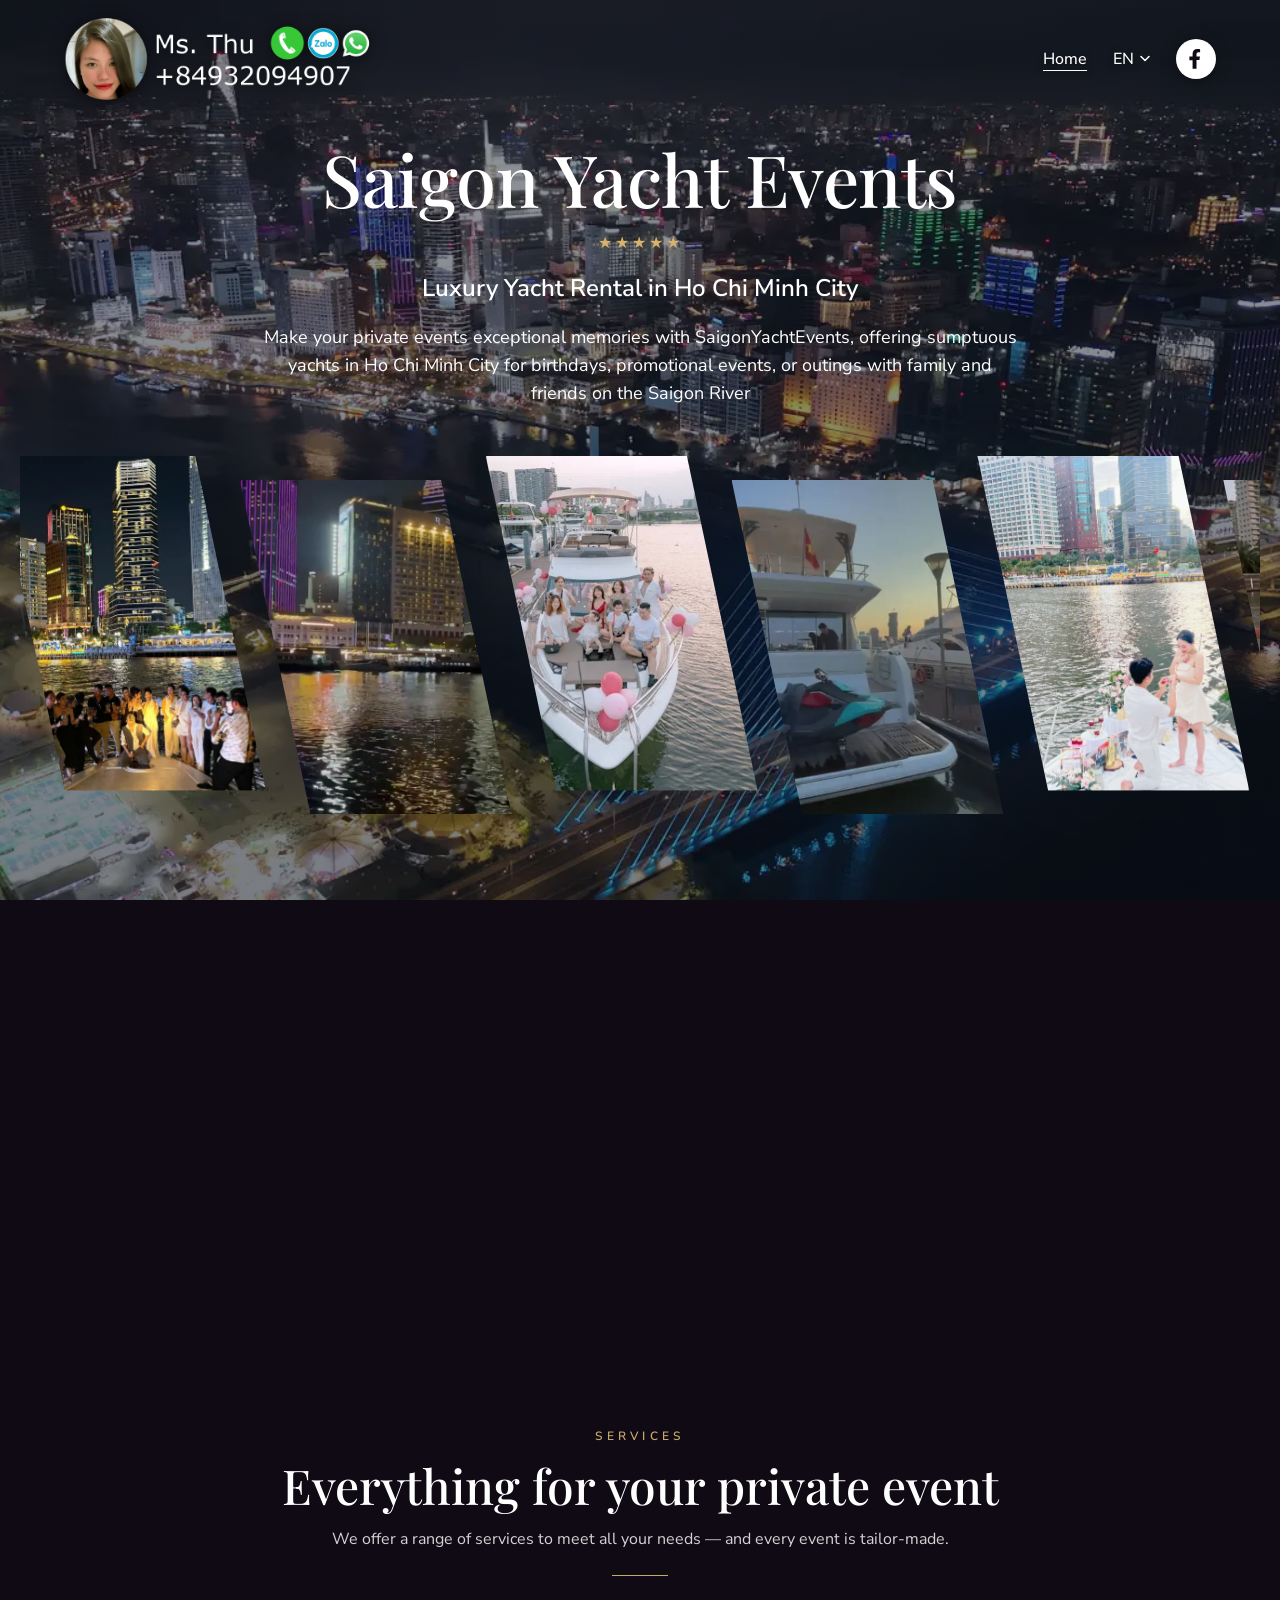
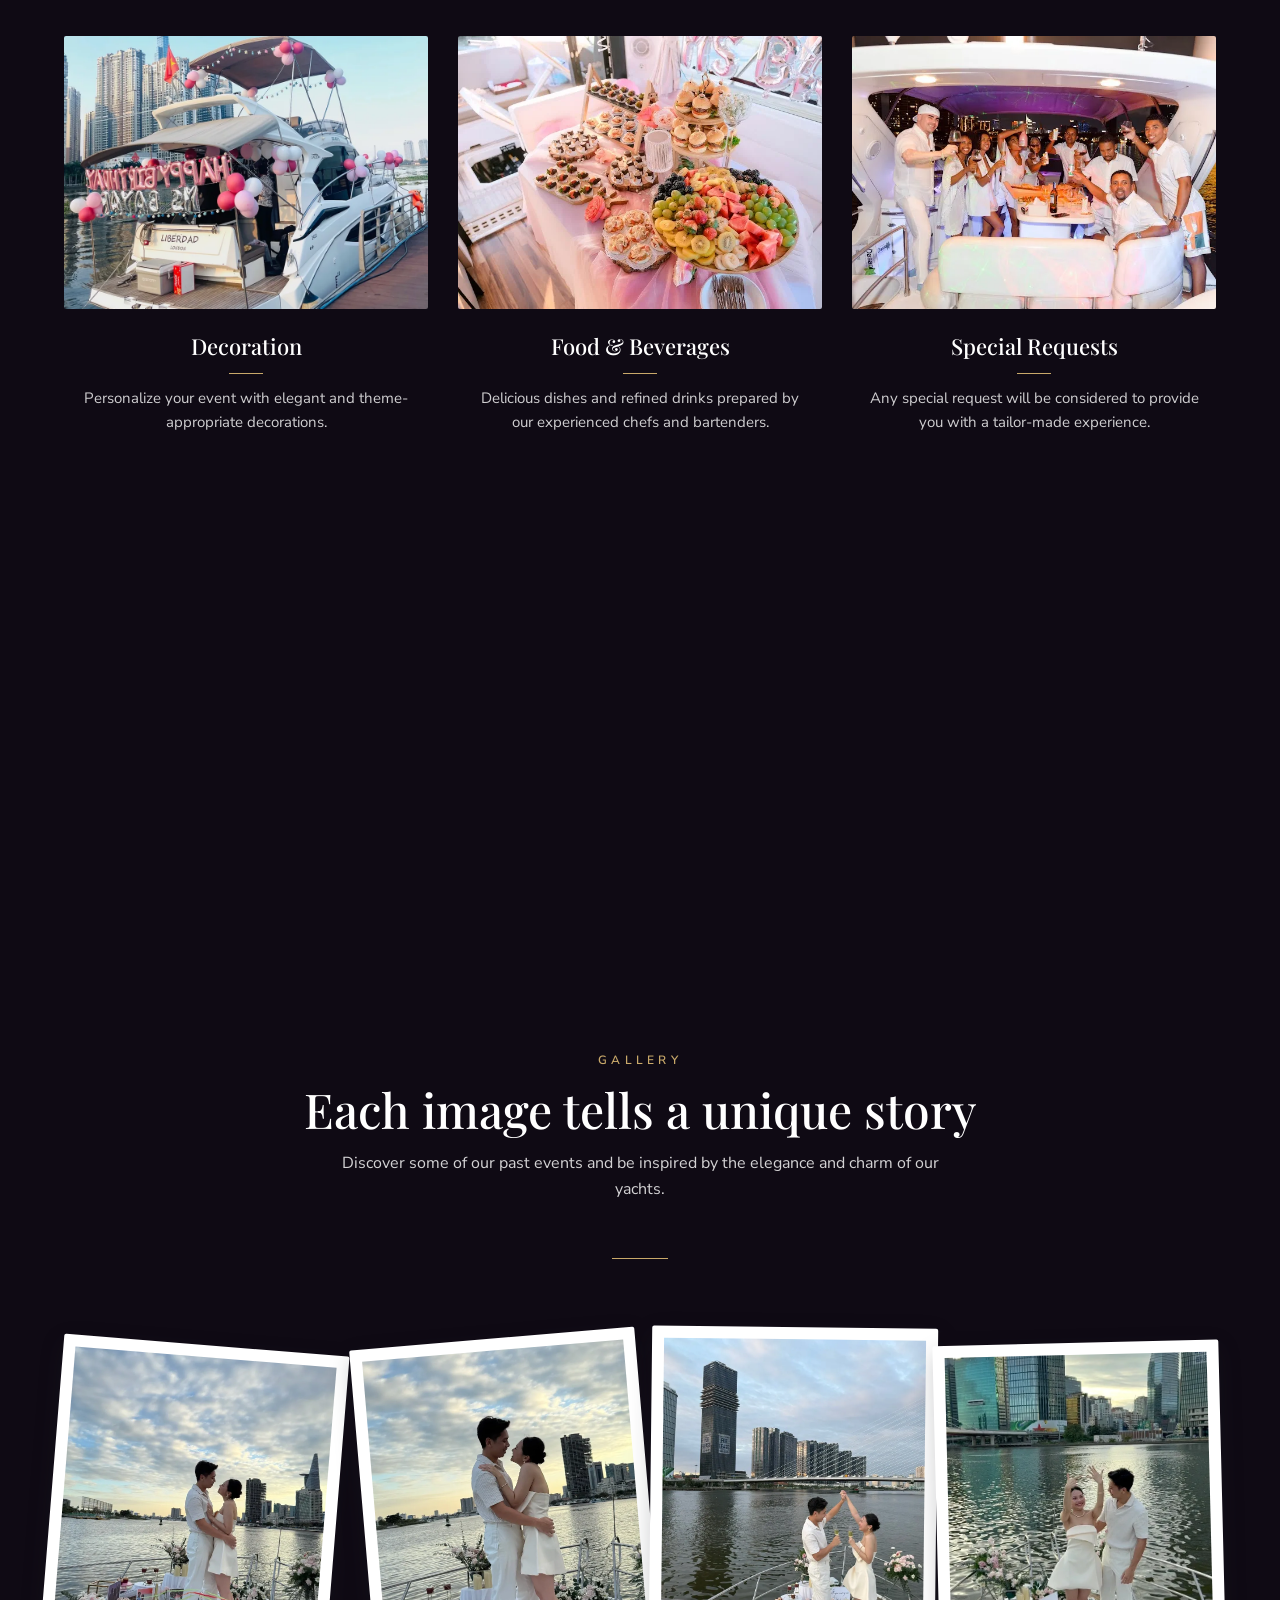
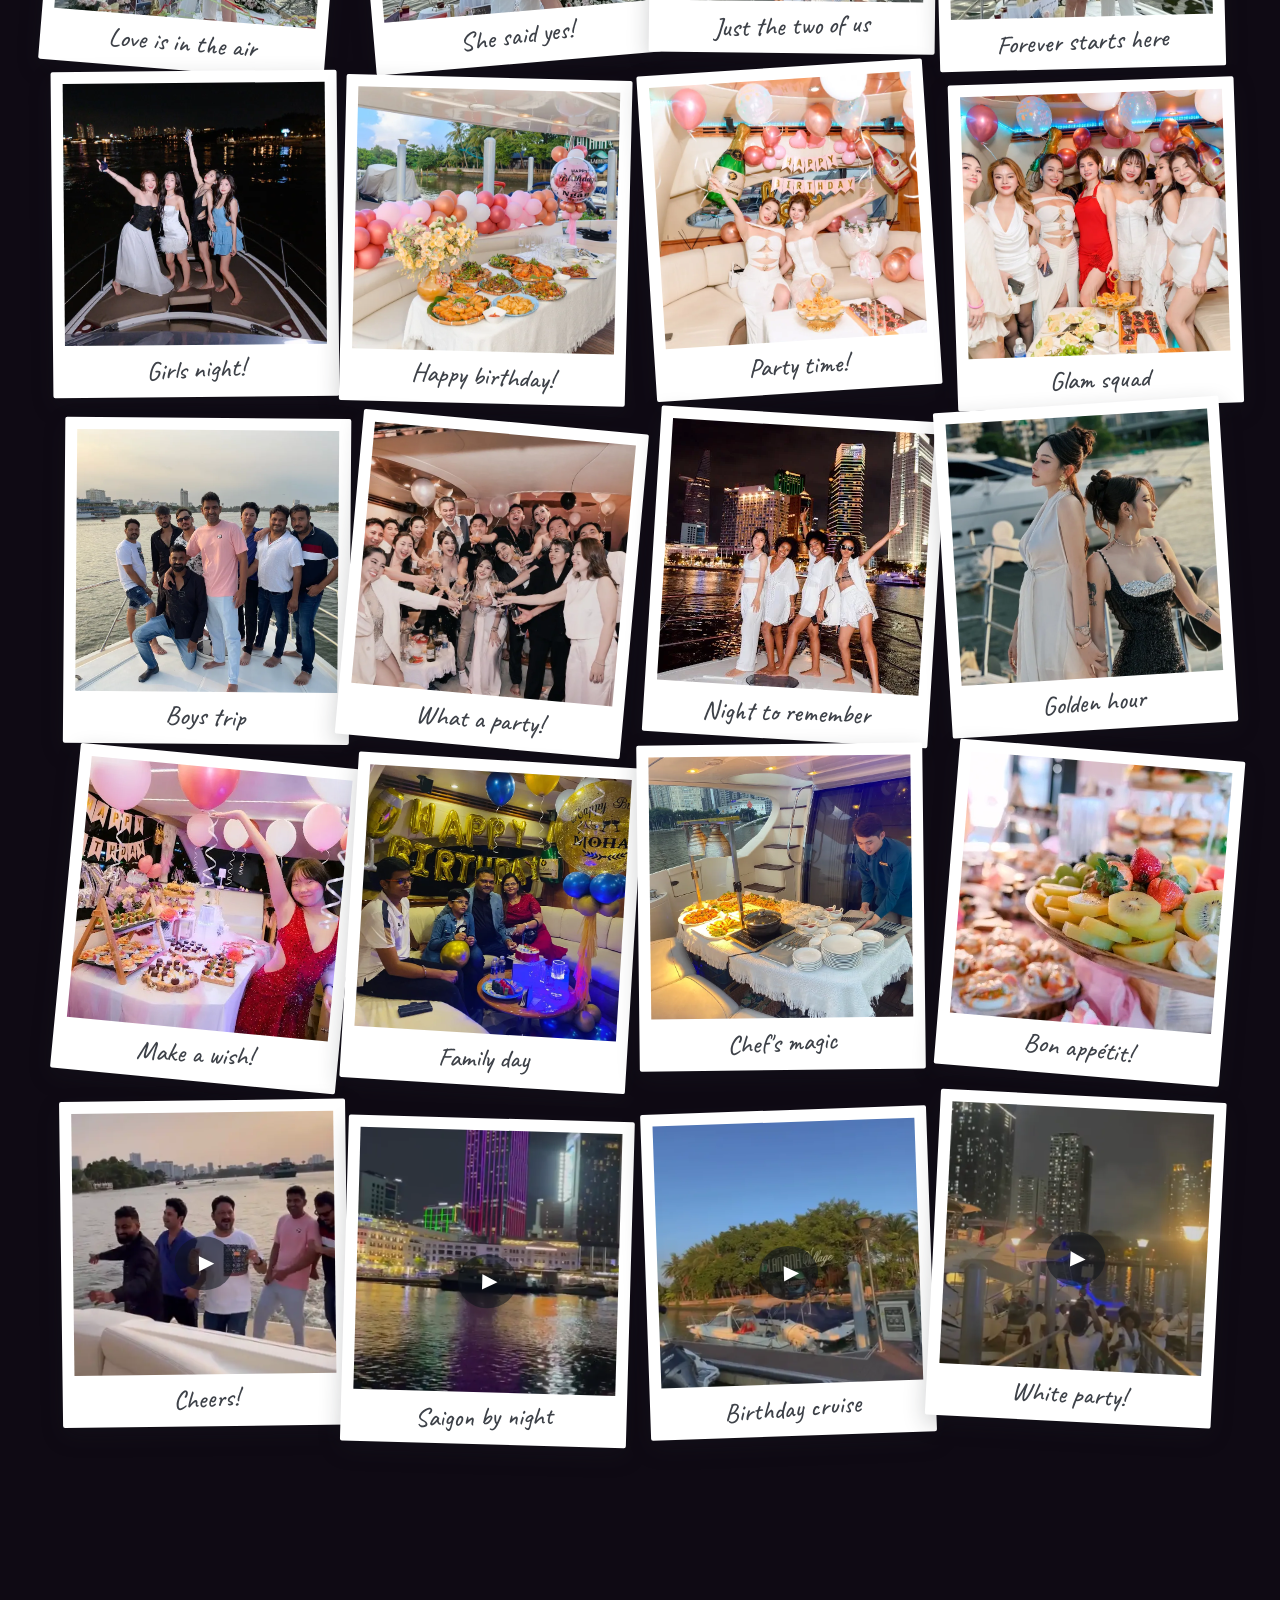
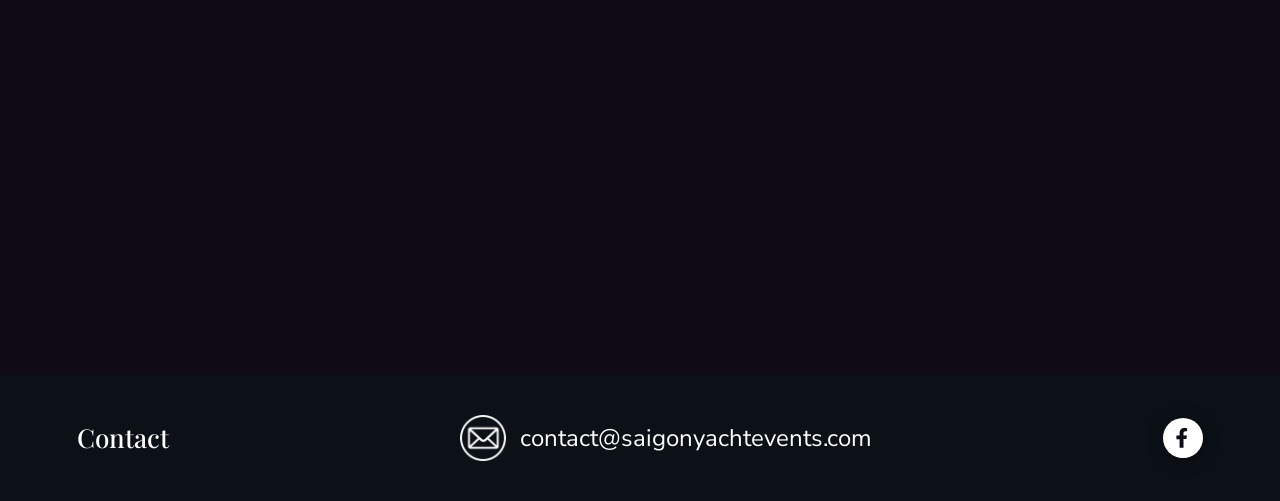
==== commit 4d225f25: "style: header transparent en permanence sur le fond drone - Plus de bandeau verre dépoli au scroll (" ====
--- a/index.html
+++ b/index.html
@@ -16,7 +16,7 @@
   <link rel="preconnect" href="https://fonts.googleapis.com" />
   <link rel="preconnect" href="https://fonts.gstatic.com" crossorigin />
   <link href="https://fonts.googleapis.com/css2?family=Playfair+Display:ital,wght@0,400;0,500;0,600;1,400&family=Nunito+Sans:wght@300;400;600&family=Caveat:wght@500;600&display=swap" rel="stylesheet" />
-  <link rel="stylesheet" href="css/style.css?v=7" />
+  <link rel="stylesheet" href="css/style.css?v=8" />
 </head>
 <body>
   <!-- fond animé fixe : vol de drone nocturne (séquence d'images) piloté par le scroll + nuit/étoiles -->
@@ -130,7 +130,7 @@
     </a>
   </footer>
 
-  <script src="assets/photos.js?v=7"></script>
-  <script src="assets/site.js?v=7"></script>
+  <script src="assets/photos.js?v=8"></script>
+  <script src="assets/site.js?v=8"></script>
 </body>
 </html>
--- a/css/style.css
+++ b/css/style.css
@@ -49,14 +49,17 @@
   background-color: transparent;
   transition: background-color .3s ease-in-out, box-shadow .3s ease-in-out;
 }
-/* une fois scrollé : bandeau sombre semi-transparent + flou du contenu
-   derrière (effet verre dépoli), au lieu d'un noir plein */
+/* header transparent en permanence (le fond drone est assez sombre) —
+   aucune bande au scroll. Ombre douce sur le contenu pour rester lisible
+   même quand une frame très éclairée passe derrière. */
 .site-header.scrolled {
-  background-color: rgba(13, 19, 26, .6);
-  -webkit-backdrop-filter: blur(10px);
-  backdrop-filter: blur(10px);
-  box-shadow: 0 6px 14px rgba(0, 0, 0, .1);
-}
+  background-color: transparent;
+  box-shadow: none;
+}
+.brand-img { filter: drop-shadow(0 2px 8px rgba(0, 0, 0, .55)); }
+.main-nav a,
+.lang-btn { text-shadow: 0 1px 6px rgba(0, 0, 0, .55); }
+.fb svg { filter: drop-shadow(0 2px 8px rgba(0, 0, 0, .45)); }
 
 /* le PNG du logo contient déjà l'avatar, le nom, le numéro et les icônes */
 .brand { display: block; line-height: 0; }
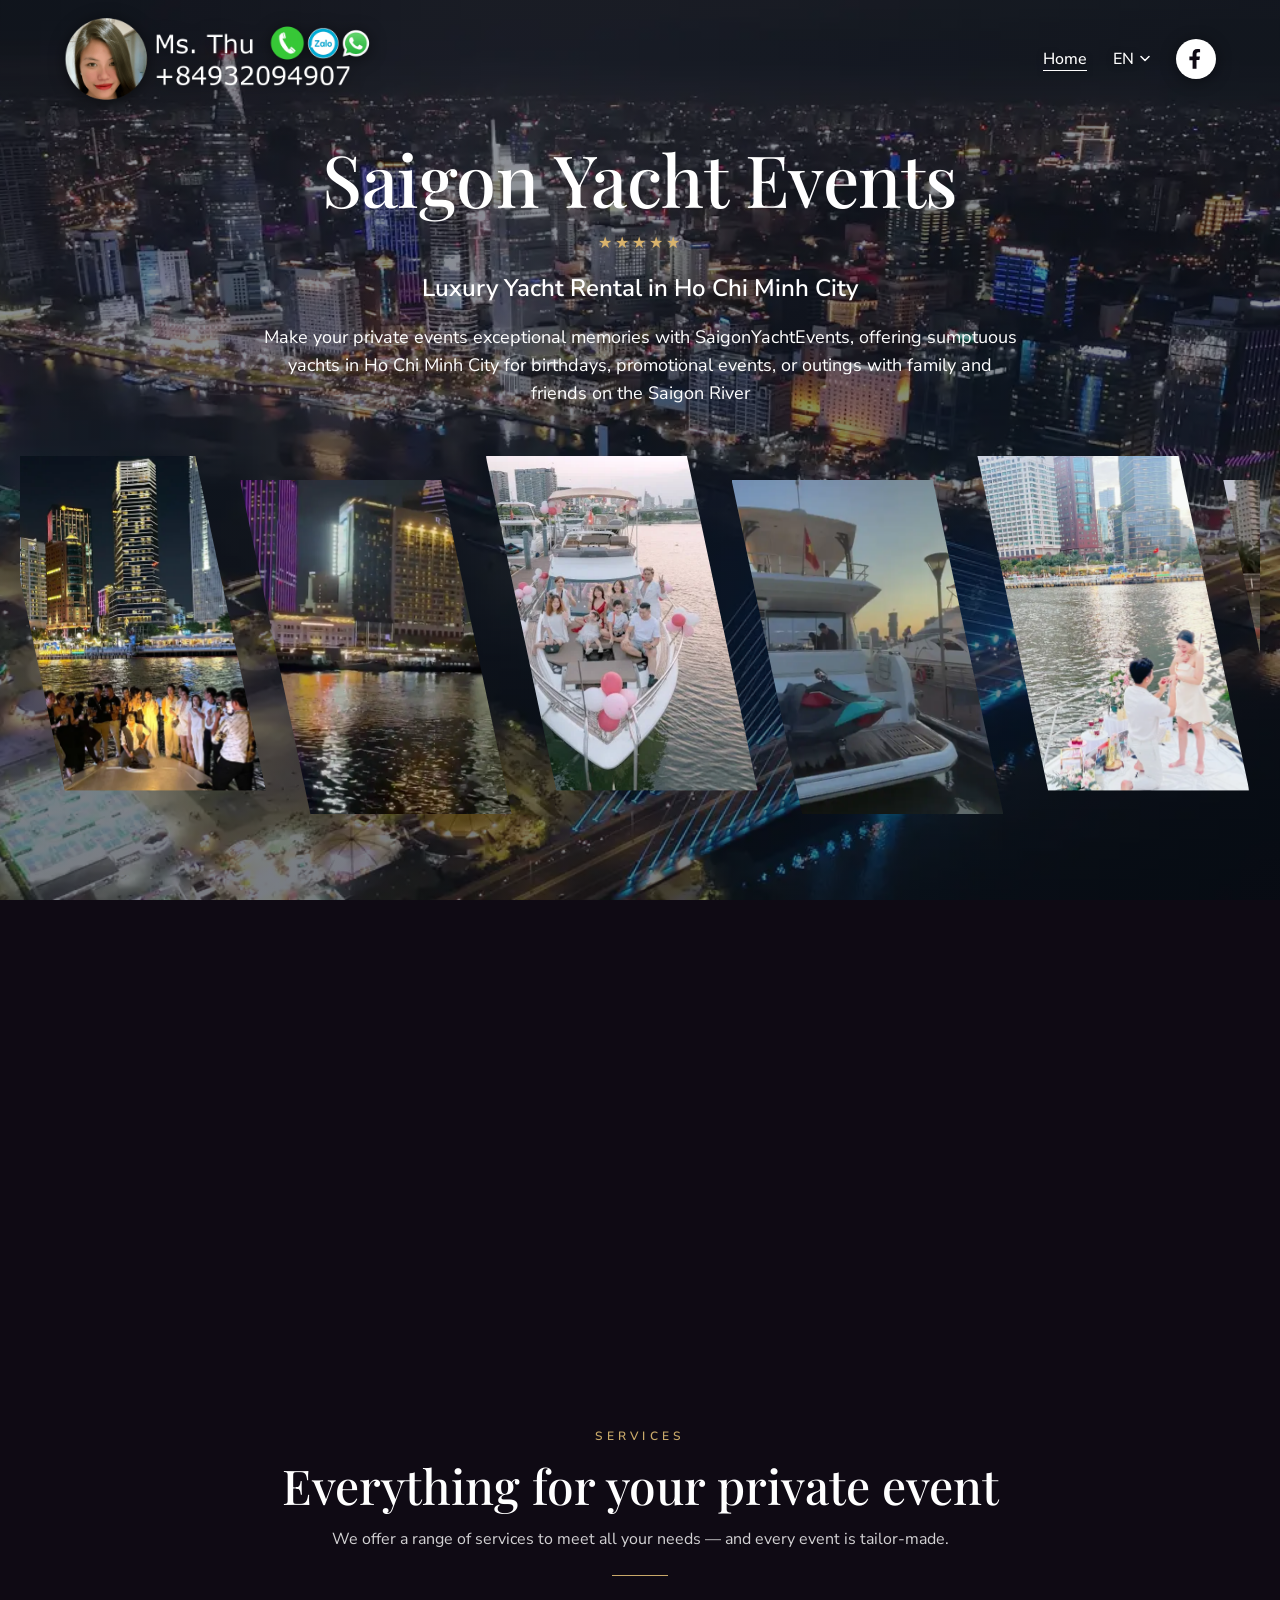
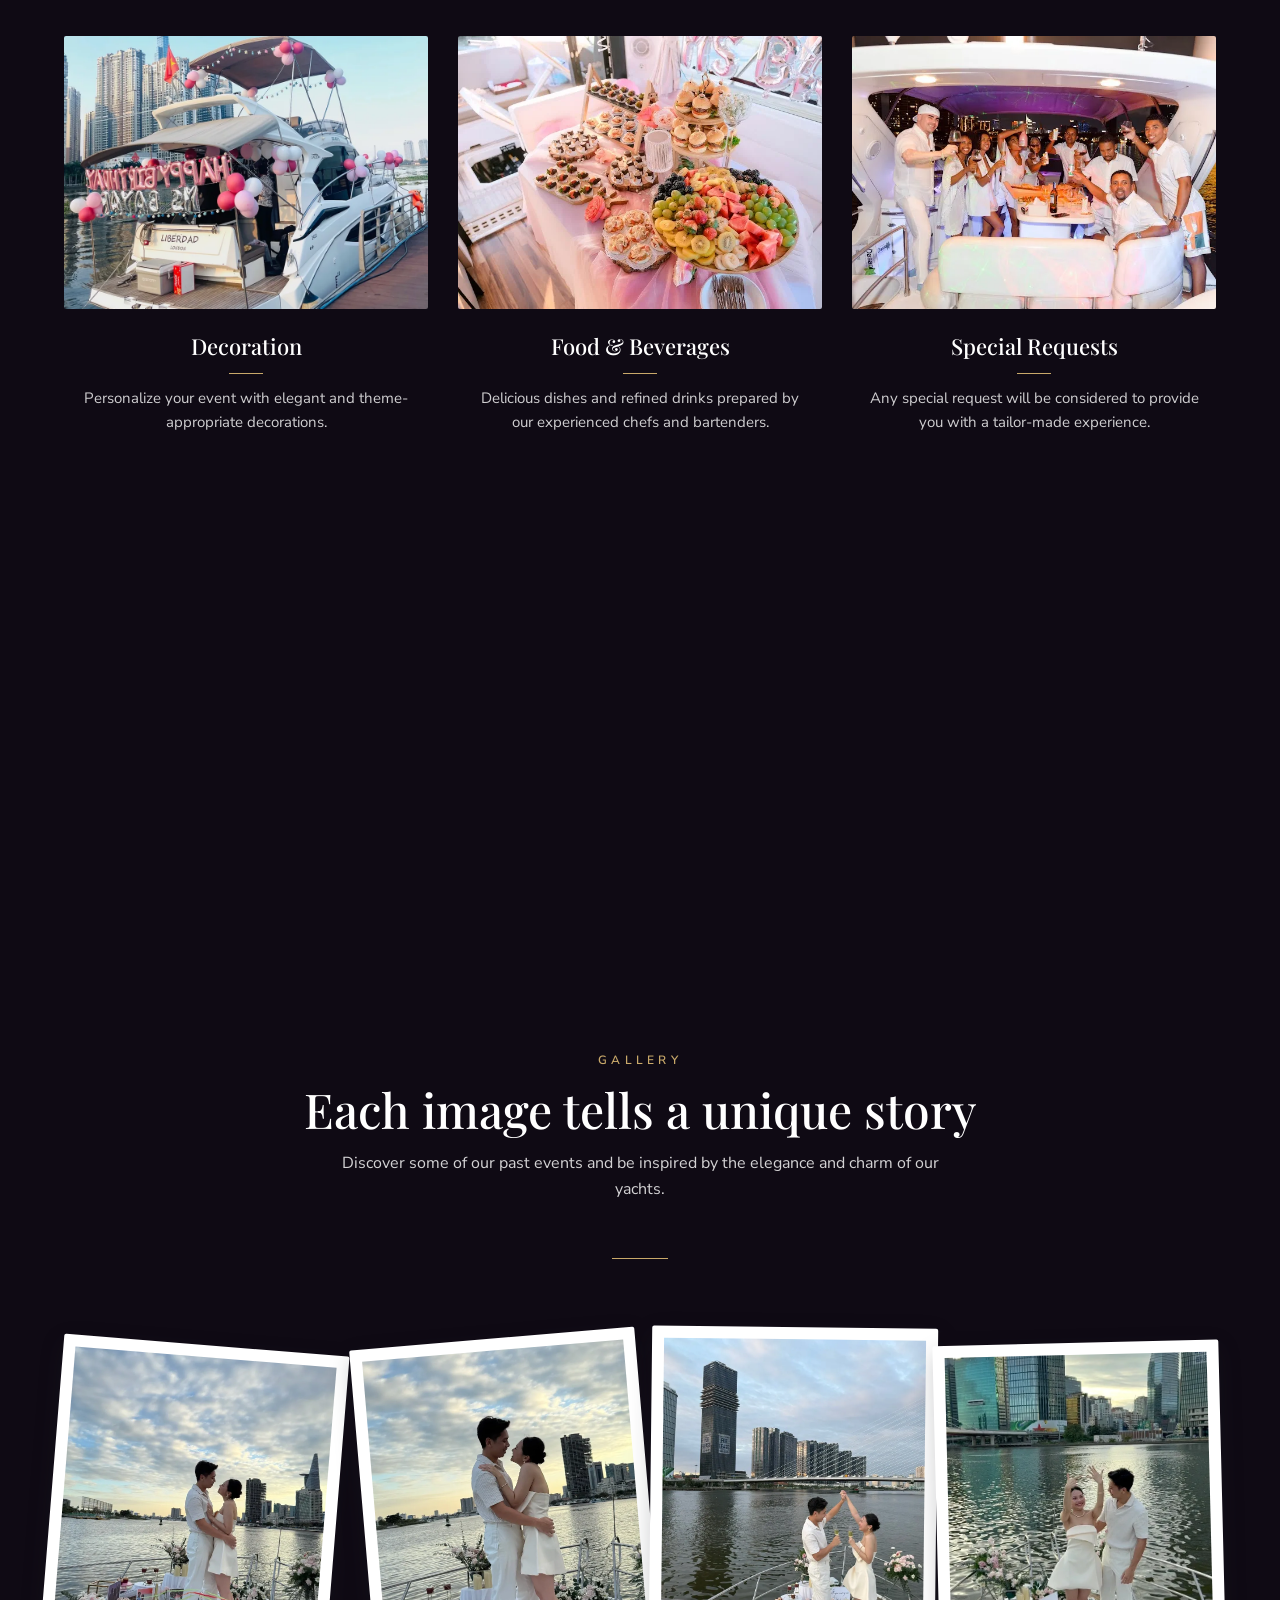
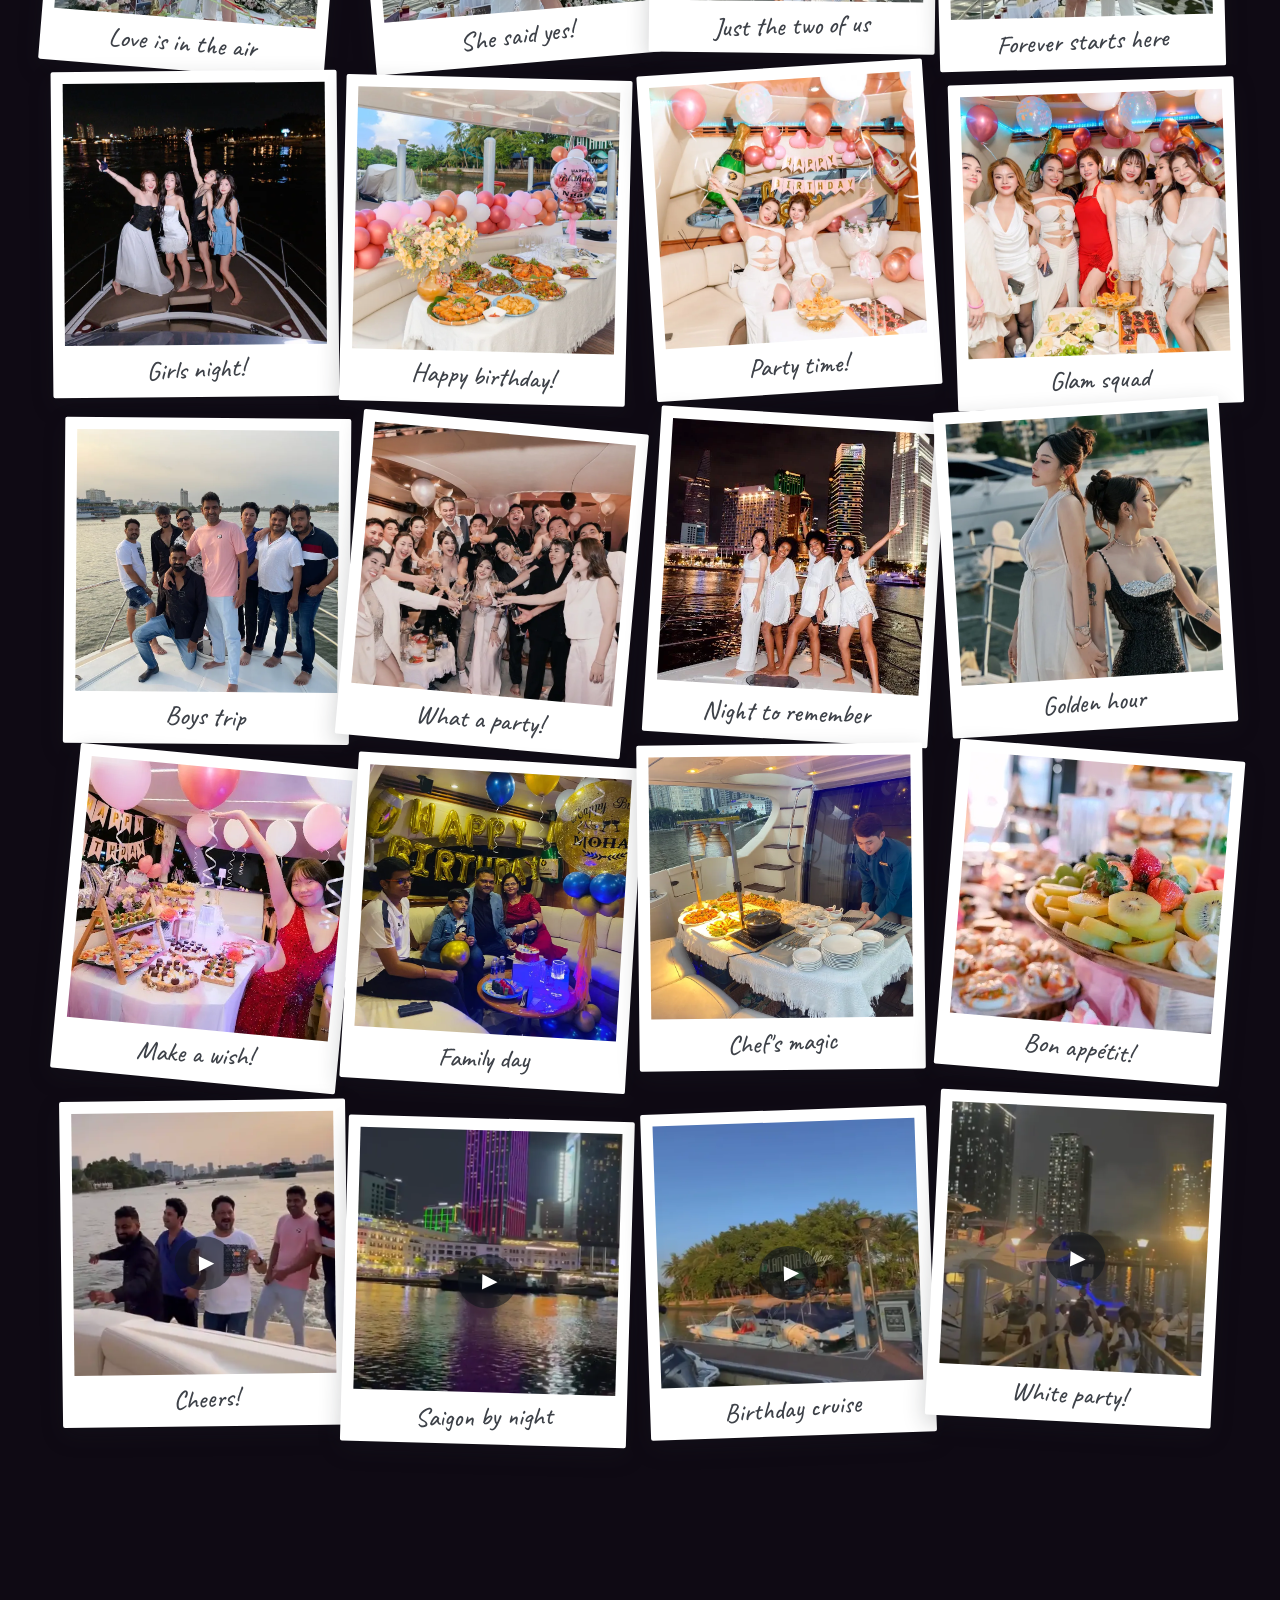
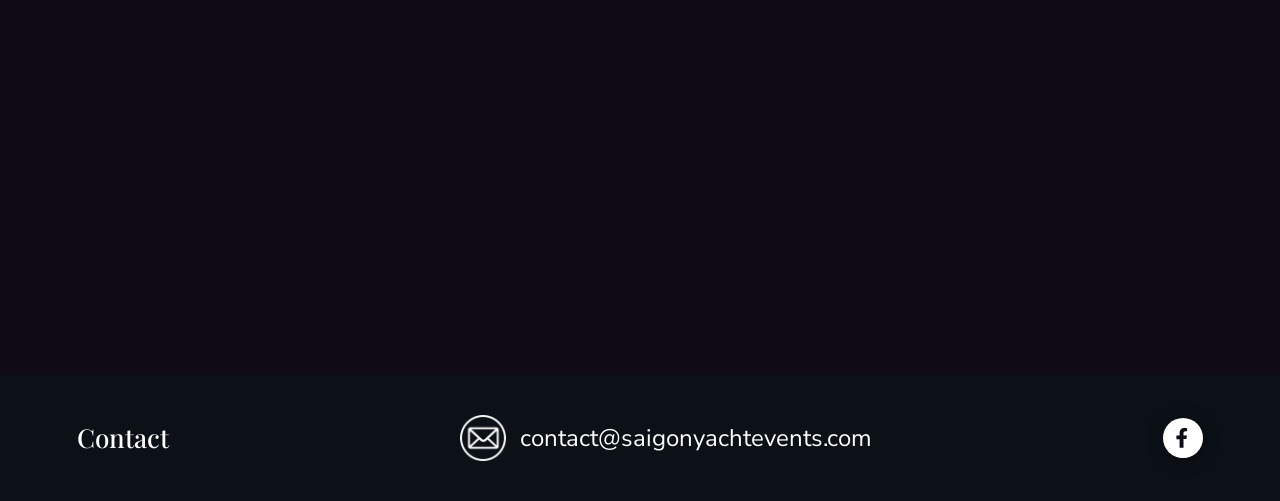
==== commit d5bbfa64: "feat: paillettes dorées sur tout le site (plus seulement page 1) Les paillettes sont déplacées du he" ====
--- a/index.html
+++ b/index.html
@@ -16,7 +16,7 @@
   <link rel="preconnect" href="https://fonts.googleapis.com" />
   <link rel="preconnect" href="https://fonts.gstatic.com" crossorigin />
   <link href="https://fonts.googleapis.com/css2?family=Playfair+Display:ital,wght@0,400;0,500;0,600;1,400&family=Nunito+Sans:wght@300;400;600&family=Caveat:wght@500;600&display=swap" rel="stylesheet" />
-  <link rel="stylesheet" href="css/style.css?v=8" />
+  <link rel="stylesheet" href="css/style.css?v=9" />
 </head>
 <body>
   <!-- fond animé fixe : vol de drone nocturne (séquence d'images) piloté par le scroll + nuit/étoiles -->
@@ -130,7 +130,7 @@
     </a>
   </footer>
 
-  <script src="assets/photos.js?v=8"></script>
-  <script src="assets/site.js?v=8"></script>
+  <script src="assets/photos.js?v=9"></script>
+  <script src="assets/site.js?v=9"></script>
 </body>
 </html>
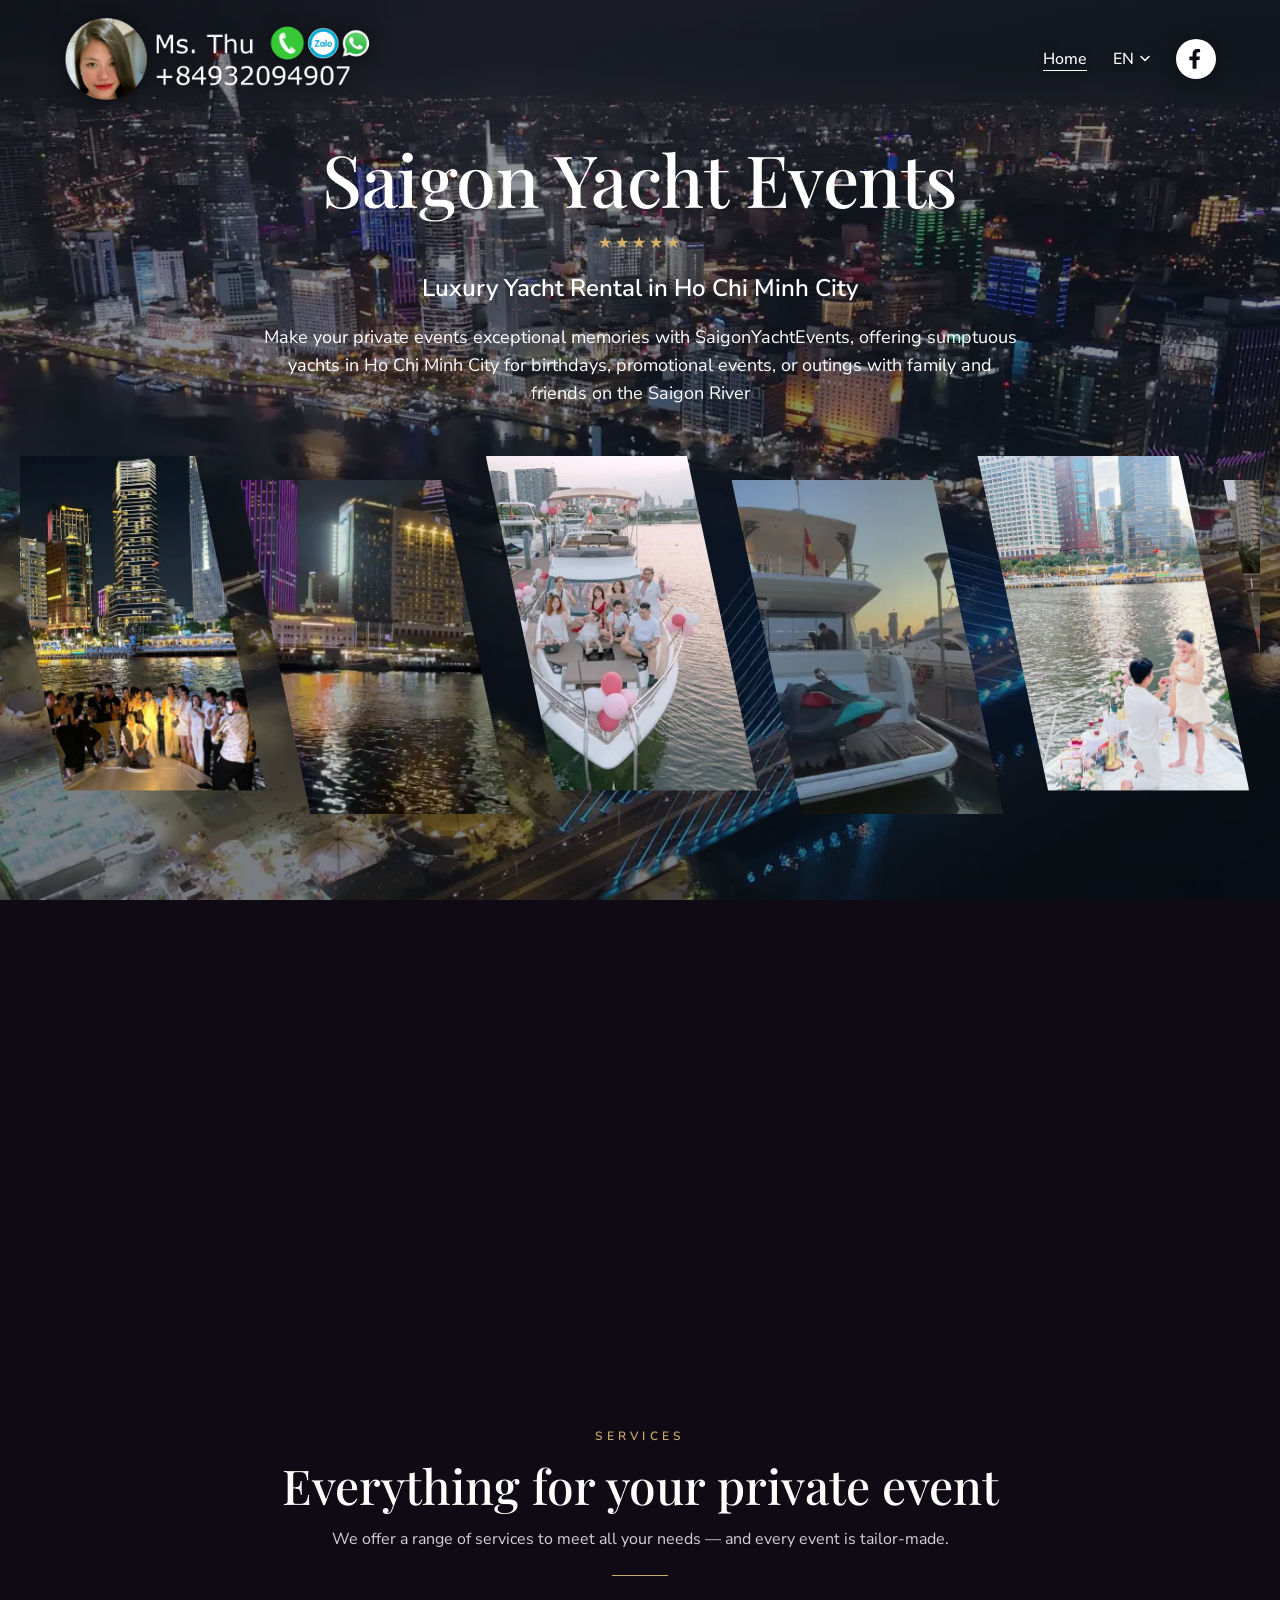
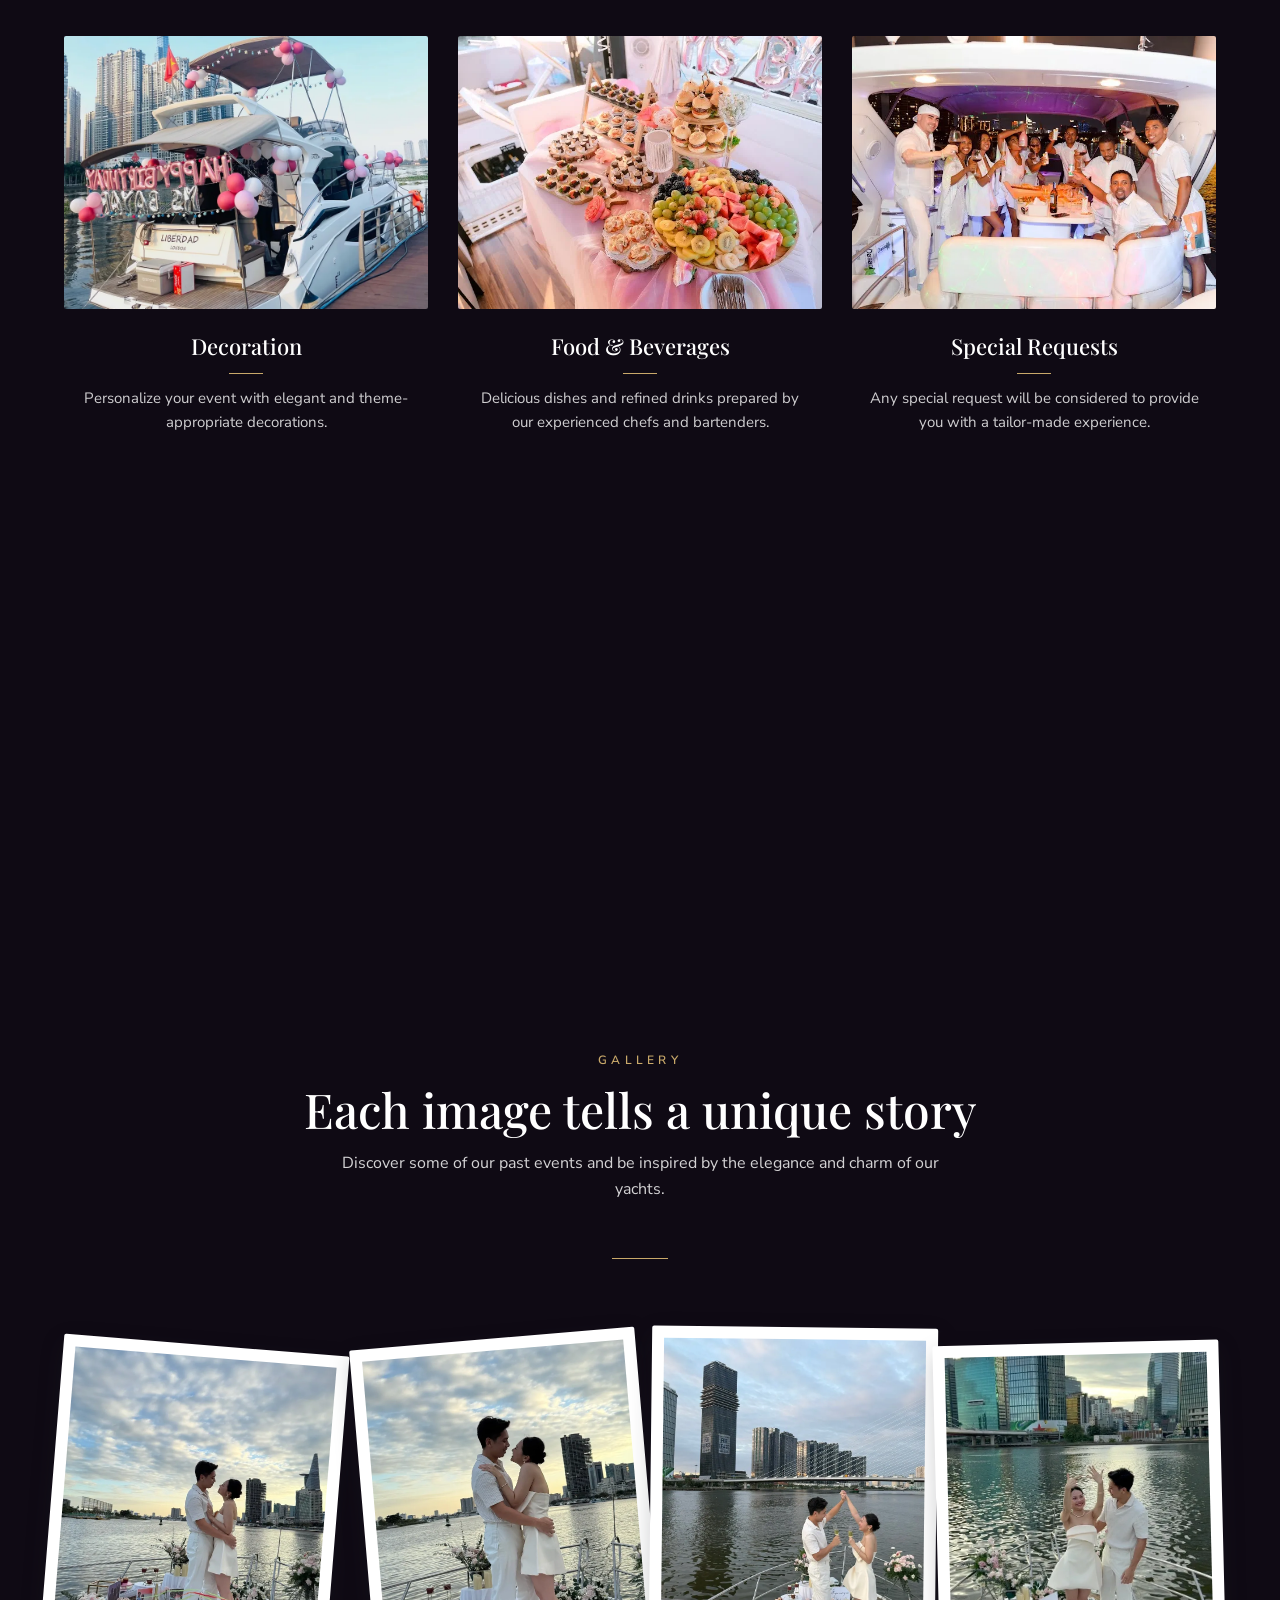
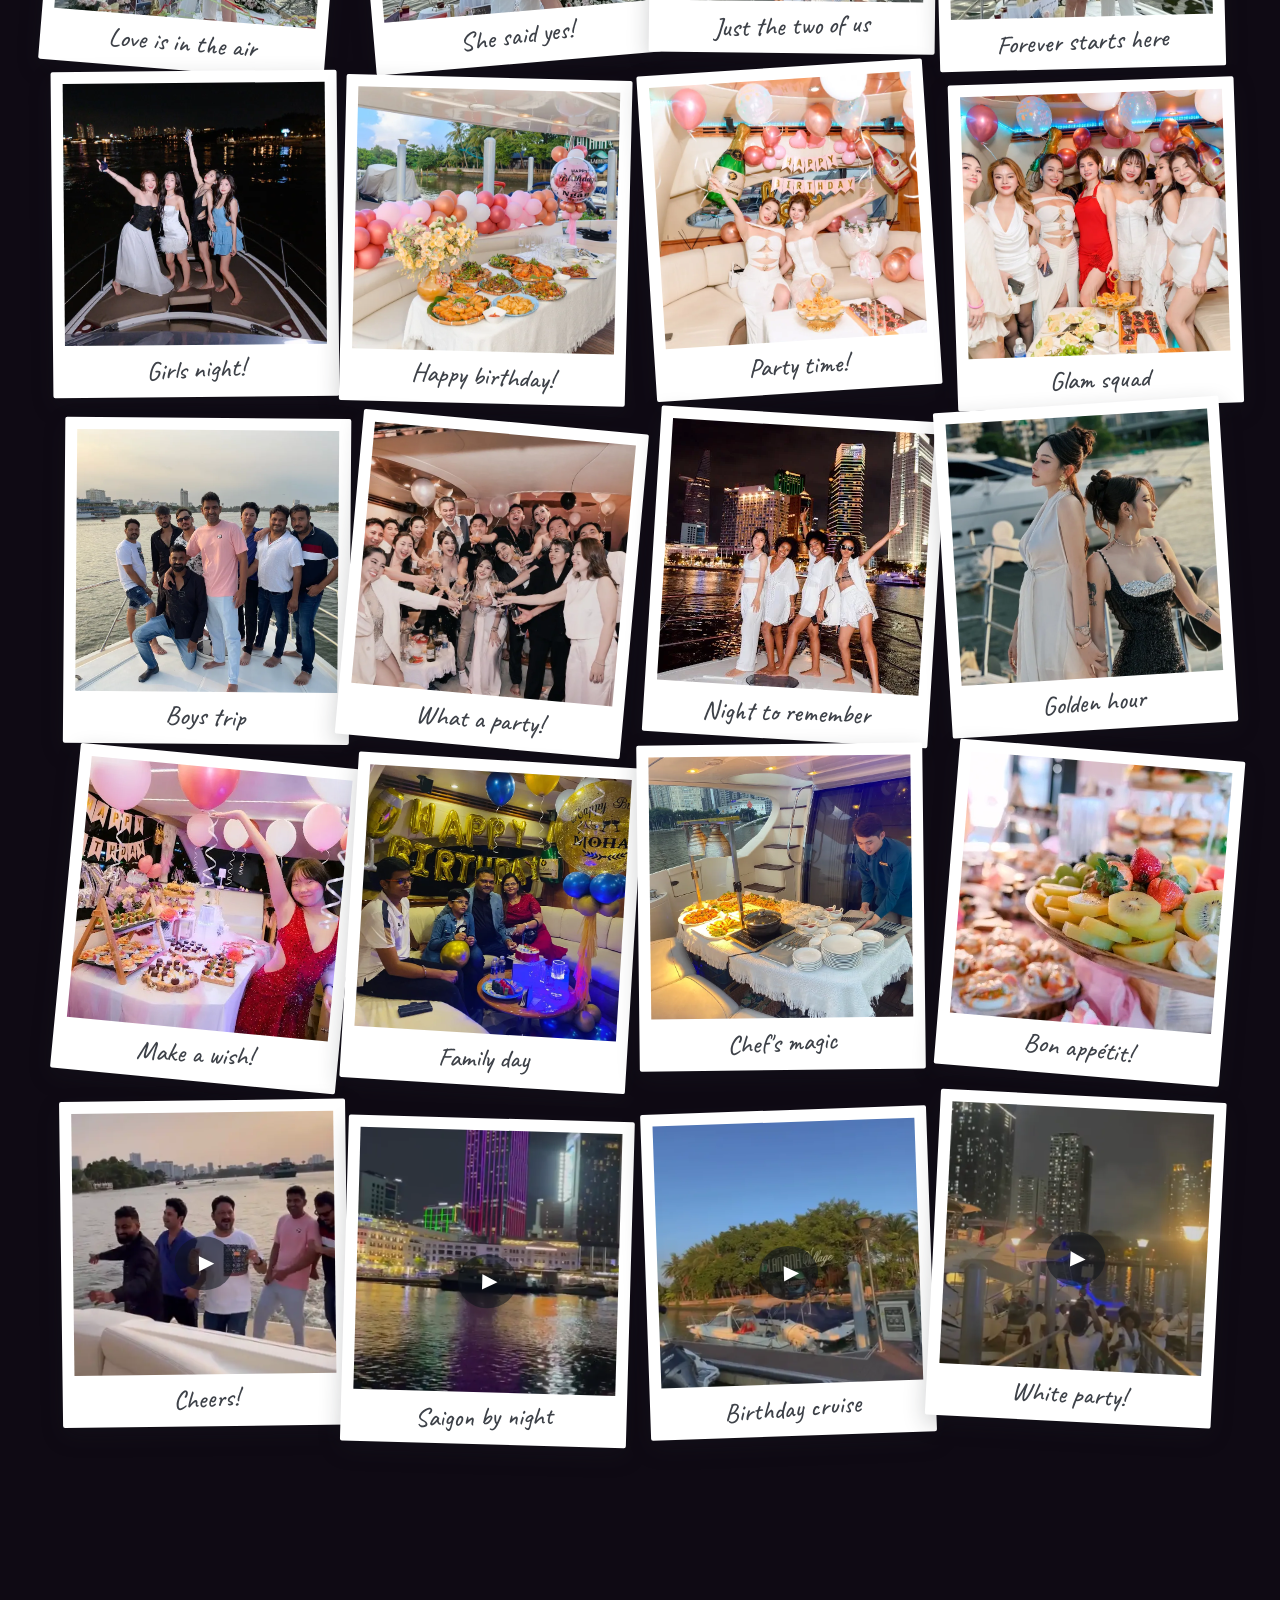
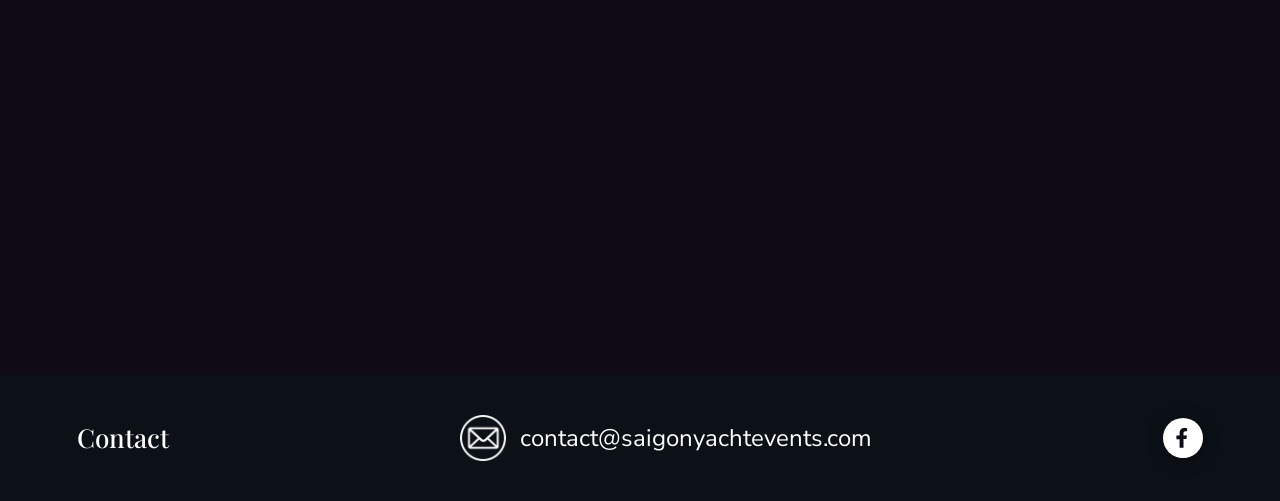
==== commit 8c117e61: "fix: supprime le clignotement de l'ancienne skyline au pull-to-refresh Le poster du fond fixe utilis" ====
--- a/index.html
+++ b/index.html
@@ -16,7 +16,7 @@
   <link rel="preconnect" href="https://fonts.googleapis.com" />
   <link rel="preconnect" href="https://fonts.gstatic.com" crossorigin />
   <link href="https://fonts.googleapis.com/css2?family=Playfair+Display:ital,wght@0,400;0,500;0,600;1,400&family=Nunito+Sans:wght@300;400;600&family=Caveat:wght@500;600&display=swap" rel="stylesheet" />
-  <link rel="stylesheet" href="css/style.css?v=9" />
+  <link rel="stylesheet" href="css/style.css?v=10" />
 </head>
 <body>
   <!-- fond animé fixe : vol de drone nocturne (séquence d'images) piloté par le scroll + nuit/étoiles -->
@@ -130,7 +130,7 @@
     </a>
   </footer>
 
-  <script src="assets/photos.js?v=9"></script>
-  <script src="assets/site.js?v=9"></script>
+  <script src="assets/photos.js?v=10"></script>
+  <script src="assets/site.js?v=10"></script>
 </body>
 </html>
--- a/css/style.css
+++ b/css/style.css
@@ -271,7 +271,9 @@
   inset: 0;
   z-index: -1;
   overflow: hidden;
-  background: #0a1220 url("../assets/img/hero-bg.webp") center/cover no-repeat; /* poster avant la 1re frame */
+  /* poster = 1re frame du drone (même image que le canvas) → aucun
+     clignotement de l'ancienne skyline lors du pull-to-refresh iOS */
+  background: #0a1220 url("../assets/img/flycam/f_001.webp?v=720") center/cover no-repeat;
 }
 /* voile sombre statique (l'ancien dégradé), au-dessus de l'image scalée */
 .hero-bg::after {
